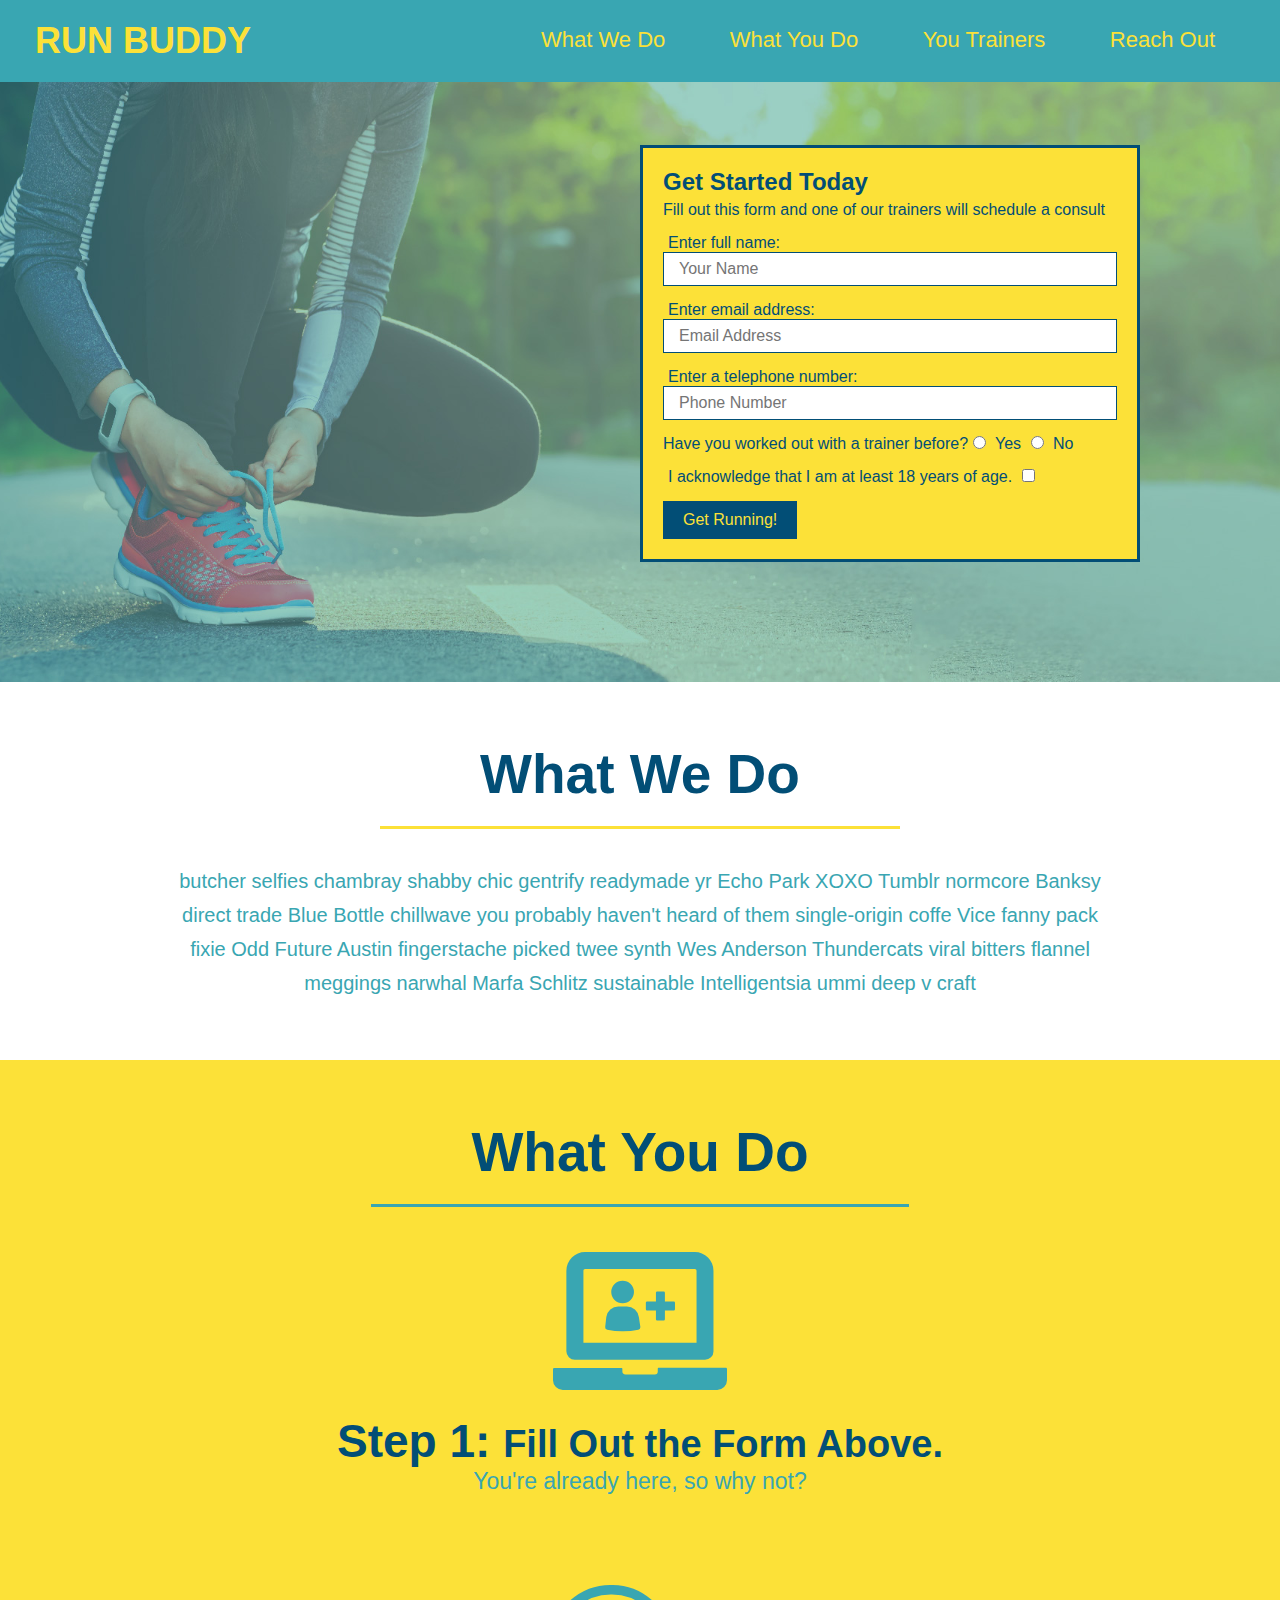
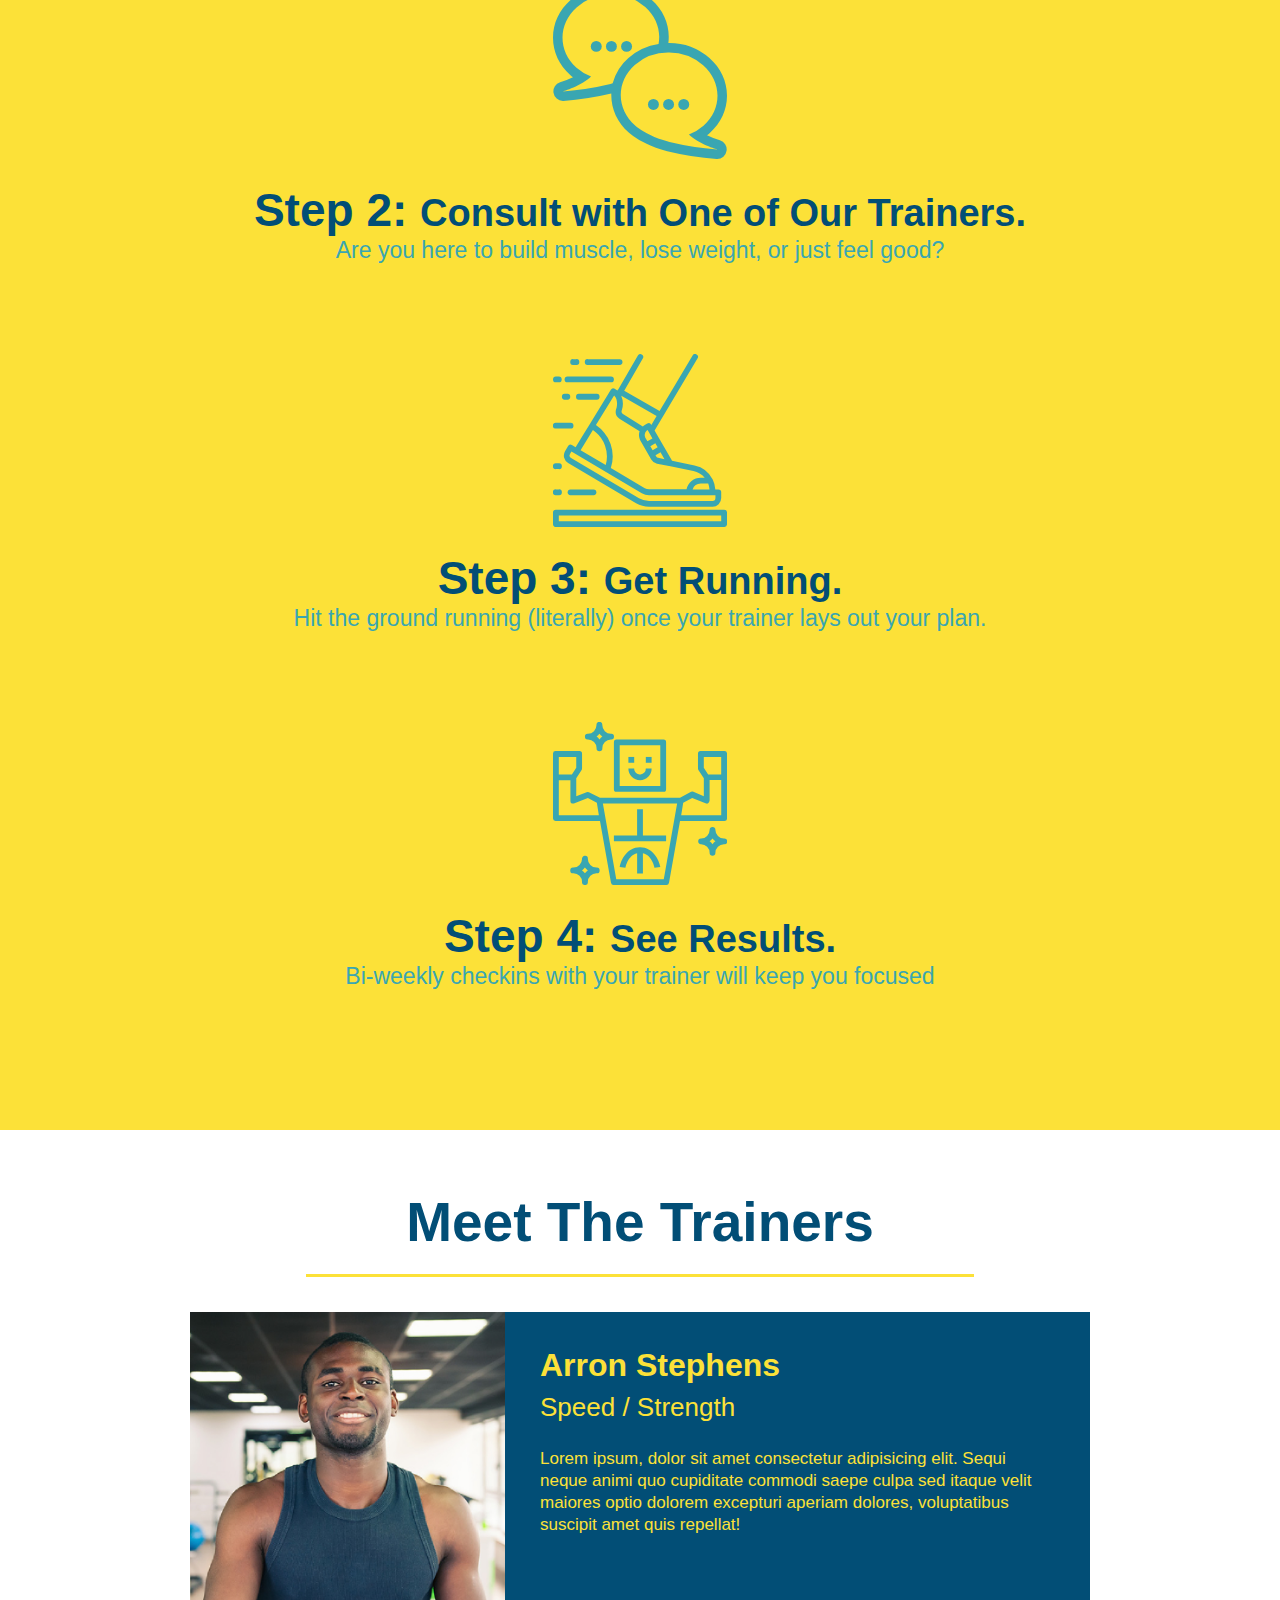
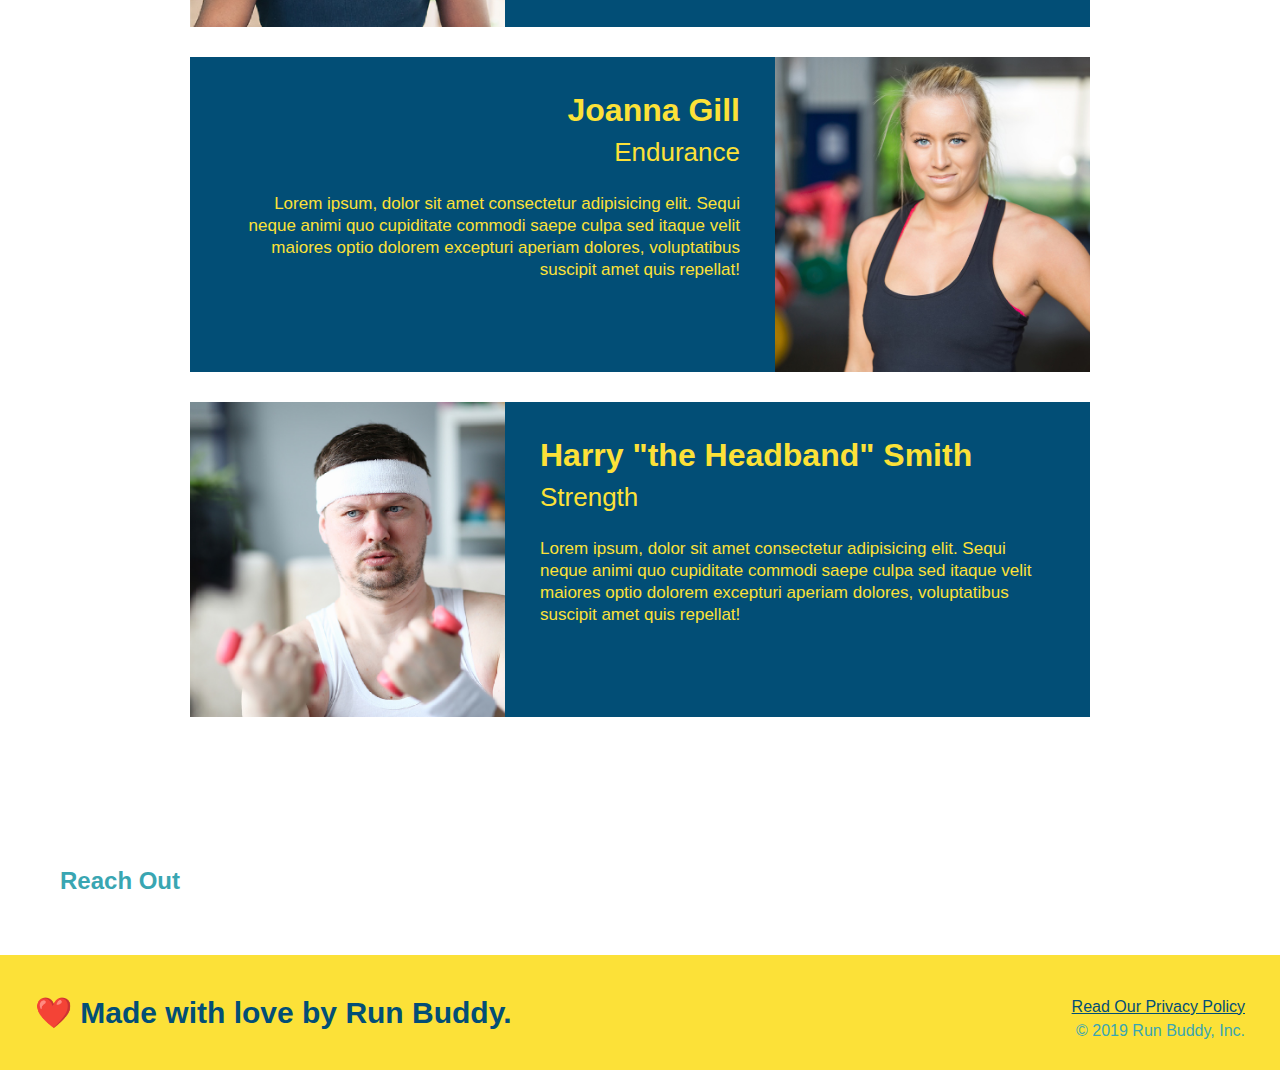
==== index.html @ 7683eef2 "meet the trainers section" ====
<!DOCTYPE html>

<html lang="eng">

<!-- navigation -->

<header>

    <meta charset="UTF-8">

    <link rel="stylesheet" href="./assets/css/style.css" />
    
    <h1 style="color: blue;">
        
        <a href="/">RUN BUDDY</a>
    
    </h1>

    <nav>

        <!-- Unordered list element -->

        <ul>

            <li>
            
            <!-- Anchor element -->

             <a href="#what-we-do">What We Do</a>

            </li>

            <li>

                <a href="#what-you-do">What You Do</a>
            
            </li>

            <li>

            <a href="#your-trainers">You Trainers</a>

            </li>

            <li>

            <a href="#reach-out">Reach Out</a>

            </li>

        </ul>


    </nav>

</header>


<!-- hero section -->

<section class="hero">

    <div class="hero-form">

            <h3>Get Started Today</h3>

            <p>Fill out this form and one of our trainers will schedule a consult</p>

        <form>

            <label for="name">Enter full name:</label>

            <input type="text" placeholder="Your Name" name="name" id="name" class="form-input">

            <label for="email">Enter email address:</label>

            <input type="text" placeholder="Email Address" name="email" id="email" class="form-input">

            <label for="phone">Enter a telephone number:</label>

            <input type="text" placeholder="Phone Number" name="phone" id="phone"  class="form-input">

            <p>
                
                Have you worked out with a trainer before?

                <input type="radio" name="trainer-confirm" id="trainer-yes" />

                <label for="trainer-yes">Yes</label>

                <input type="radio" name="trainer-confirm" id="trainer-no" />

                <label for="trainer-no">No</label>

            </p>

            <p>

                <label for="checkbox" >

                    I acknowledge that I am at least 18 years of age.

                </label>

                <input type="checkbox" name="age-confirm" id="checkbox" >
            </p>

            <button type="submit">

                Get Running!

            </button>

        </form>
    
    </div>

</section>

<!-- end hero -->

<!-- "what we do" section -->

<section id="what-we-do" class="intro">

    <h2 class="section-title primary-border">What We Do</h2>

    <p>

        butcher selfies chambray shabby chic gentrify readymade yr Echo Park XOXO Tumblr normcore Banksy direct trade Blue Bottle chillwave you probably haven't heard of them single-origin coffe Vice fanny pack fixie Odd Future Austin fingerstache picked twee synth Wes Anderson Thundercats viral bitters flannel meggings narwhal Marfa Schlitz sustainable Intelligentsia ummi deep v craft

    </p>

</section>


<!-- "what you do" section -->

<section id="what-you-do" class="steps">

    <h2 class="section-title secondary-border">What You Do</h2>


    <div>

        <!-- insert this img element -->

        <img src="./assets/images/step-1.svg" alt="">

        <h3>Step 1: <span>Fill Out the Form Above.</span></h3>
        
        <p>You're already here, so why not?</p>

    </div>


    <div>

        <img src="./assets/images/step-2.svg" alt="">

        <h3>Step 2: <span>Consult with One of Our Trainers.</span></h3>

        <p>Are you here to build muscle, lose weight, or just feel good?</p>

    </div>


    <div>

        <img src="./assets/images/step-3.svg" alt="">

        <h3>Step 3: <span>Get Running.</span></h3>

        <p>Hit the ground running (literally) once your trainer lays out your plan.</p>

    </div>


    <div>

        <img src="./assets/images/step-4.svg" alt="">

        <h3>Step 4: <span>See Results.</span></h3>

        <p>Bi-weekly checkins with your trainer will keep you focused</p>
    
    </div>

</section>

<!-- "meet the trainers" section -->

<section id="your-trainers" class="trainers">

    <h2 class="section-title primary-border">
        
        Meet The Trainers
    
    </h2>

    <article class="trainer">

        <img src="./assets/images/trainer-1.jpg" alt="Arron Stephens in his workout clothes, ready to pump iron" />

        <div class="trainer-bio text-left">

            <h3>Arron Stephens</h3>

            <h4>Speed / Strength</h4>

            <p>

                Lorem ipsum, dolor sit amet consectetur adipisicing elit. Sequi neque animi quo cupiditate commodi saepe culpa sed
                itaque velit maiores optio dolorem excepturi aperiam dolores, voluptatibus suscipit amet quis repellat! 

            </p>

        </div>

    </article>

    <!-- second trainer bio -->

    <article class="trainer">

        <div class="trainer-bio text-right">

            <h3>Joanna Gill</h3>

            <h4>Endurance</h4>

            <p>

                Lorem ipsum, dolor sit amet consectetur adipisicing elit. Sequi neque animi quo cupiditate commodi saepe culpa sed
                itaque velit maiores optio dolorem excepturi aperiam dolores, voluptatibus suscipit amet quis repellat!

            </p>

        </div>

        <img src=".//assets/images/trainer-2.jpg" alt="Joanna Gill cooling off after a workout" />

    </article>

    <!-- third trainer bio -->

    <article class="trainer">

        <img src=".//assets/images/trainer-3.jpg" alt="Harry Smith wearing a headband and lifting comically small pink weights" />

        <div class="trainer-bio text-left">

            <h3>Harry "the Headband" Smith</h3>

            <h4>Strength</h4>

            <p>
                Lorem ipsum, dolor sit amet consectetur adipisicing elit. Sequi neque animi quo cupiditate commodi saepe culpa sed
                itaque velit maiores optio dolorem excepturi aperiam dolores, voluptatibus suscipit amet quis repellat!
            
            </p>

        </div>

    </article>

</section>


<!-- "reach out" -->

<section>

    <h2>Reach Out</h2>

</section>


<!-- footer -->

<footer>

        <h2>❤️ Made with love by Run Buddy.</h2>

    <div>

        <a href="#">Read Our Privacy Policy</a><br />

        &copy; 2019 Run Buddy, Inc.

    </div>

</footer>
---- assets/css/style.css ----
* {
    margin: 0;

    padding: 0;

    box-sizing: border-box;

}

/* apply styles to <header> */

header {

    padding: 20px 35px;

    background-color: #39a6b2;

}

header h1 {

    font-weight: bold;

    font-size: 36px;

    color: #fce138;

    margin: 0;

    display: inline;

}

header a {

    text-decoration: none;

    color: #fce138;

}

header nav {

    float: right;

    margin: 7px 0;
}

header nav ul li {

    display:inline;

}

header nav ul li a {

    margin: 0 30px;

    font-weight: lighter;

    font-size: 22px;

}

body {

    /* more on this crazy alphanumerical value in a minute! */

    color: #39a6b2;

    font-family: Helvetica, Arial, sans-serif;
    
}

.section-title {

    font-size: 55px;

    color: #024e76;

    margin-bottom: 35px;

    padding: 0 100px 20px 100px;

    display: inline-block;

    border-bottom: 3px solid;

}

.primary-border {

    border-color: #fce138;

}

.secondary-border {

    border-color: #39a6b2;

}

section {

    padding: 60px;

}

/* Hero Style Start */

.hero {

        background-image: url("../images/hero-bg.jpg");
        
        height: 600px;

        background-size: cover;

        background-position: center;

        position: relative;

}

    /* Hero Style End */

.hero-form {

   border: 3px solid #024e76;

   background-color: #fce138;

   padding: 20px;

   width: 500px;

   color: #024e76;

   position: absolute;

   bottom: 120px;

   right: 140px;

}

.hero-form h3 {

    font-size: 24px;

    margin: 0;

}

.hero-form p {

    margin: 5px 0 15px 0;

}

.hero-form label {

    margin: 0 5px;

}

.hero-form button {

    color: #fce138;

    background-color: #024e76;

    border: none;

    padding: 10px 20px;

    font-size: 16px;

}

/* HERO STYLES END */

.form-input {

    border: 1px solid #024e76;

    display: block;

    padding: 7px 15px;

    font-size: 16px;

    color: #024e76;

    width: 100%;

    margin-bottom: 15px;

}

.intro {

    text-align: center;

}

.intro p {

    margin: 0 auto;

    line-height: 1.7;

    color: #39a6b2;

    width: 80%;

    font-size: 20px;
}

.steps {

    text-align: center;

    background: #fce138;

}

.steps div {

    margin-bottom: 80px;

}

.steps img {

    width: 15%;

    margin: 10px 0;

}

.steps h3 {

    color: #024e76;

    font-size: 46px;

    margin-top: 10px;

}

.steps p {

    color: #39a6b2;

    font-size: 23px;

}

.steps span {

    font-size: 38px;

}

.trainers {

    text-align: center;

}

.trainer {

    width: 900px;

    margin: 0 auto 30px auto;

    background: #024e76;

    color: #fce138;

    overflow: auto;

}

.trainer img {

    width: 35%;

    float: left;

}

.trainer-bio {

    padding: 35px;

    float: left;

    width: 65%;

}

.text-left {

    text-align: left;

}

.text-right {

    text-align: right;

}

.trainer-bio h3 {

    font-size: 32px;

    margin-bottom: 8px;

}

.trainer-bio h4 {

    font-weight: lighter;

    font-size: 26px;

    margin-bottom: 25px;

}

.trainer-bio p {

    font-size: 17px;

    line-height: 1.3;
    
}

footer {

    background: #fce138;

    width: 100%;

    padding: 40px 35px;

}

footer h2 {

    display: inline;

    color: #024e76;

    font-size: 30px;

    margin: 0;

}

footer div {

    float: right;

    line-height: 1.5;

    text-align: right;

}

footer a {

    color: #024e76;

}
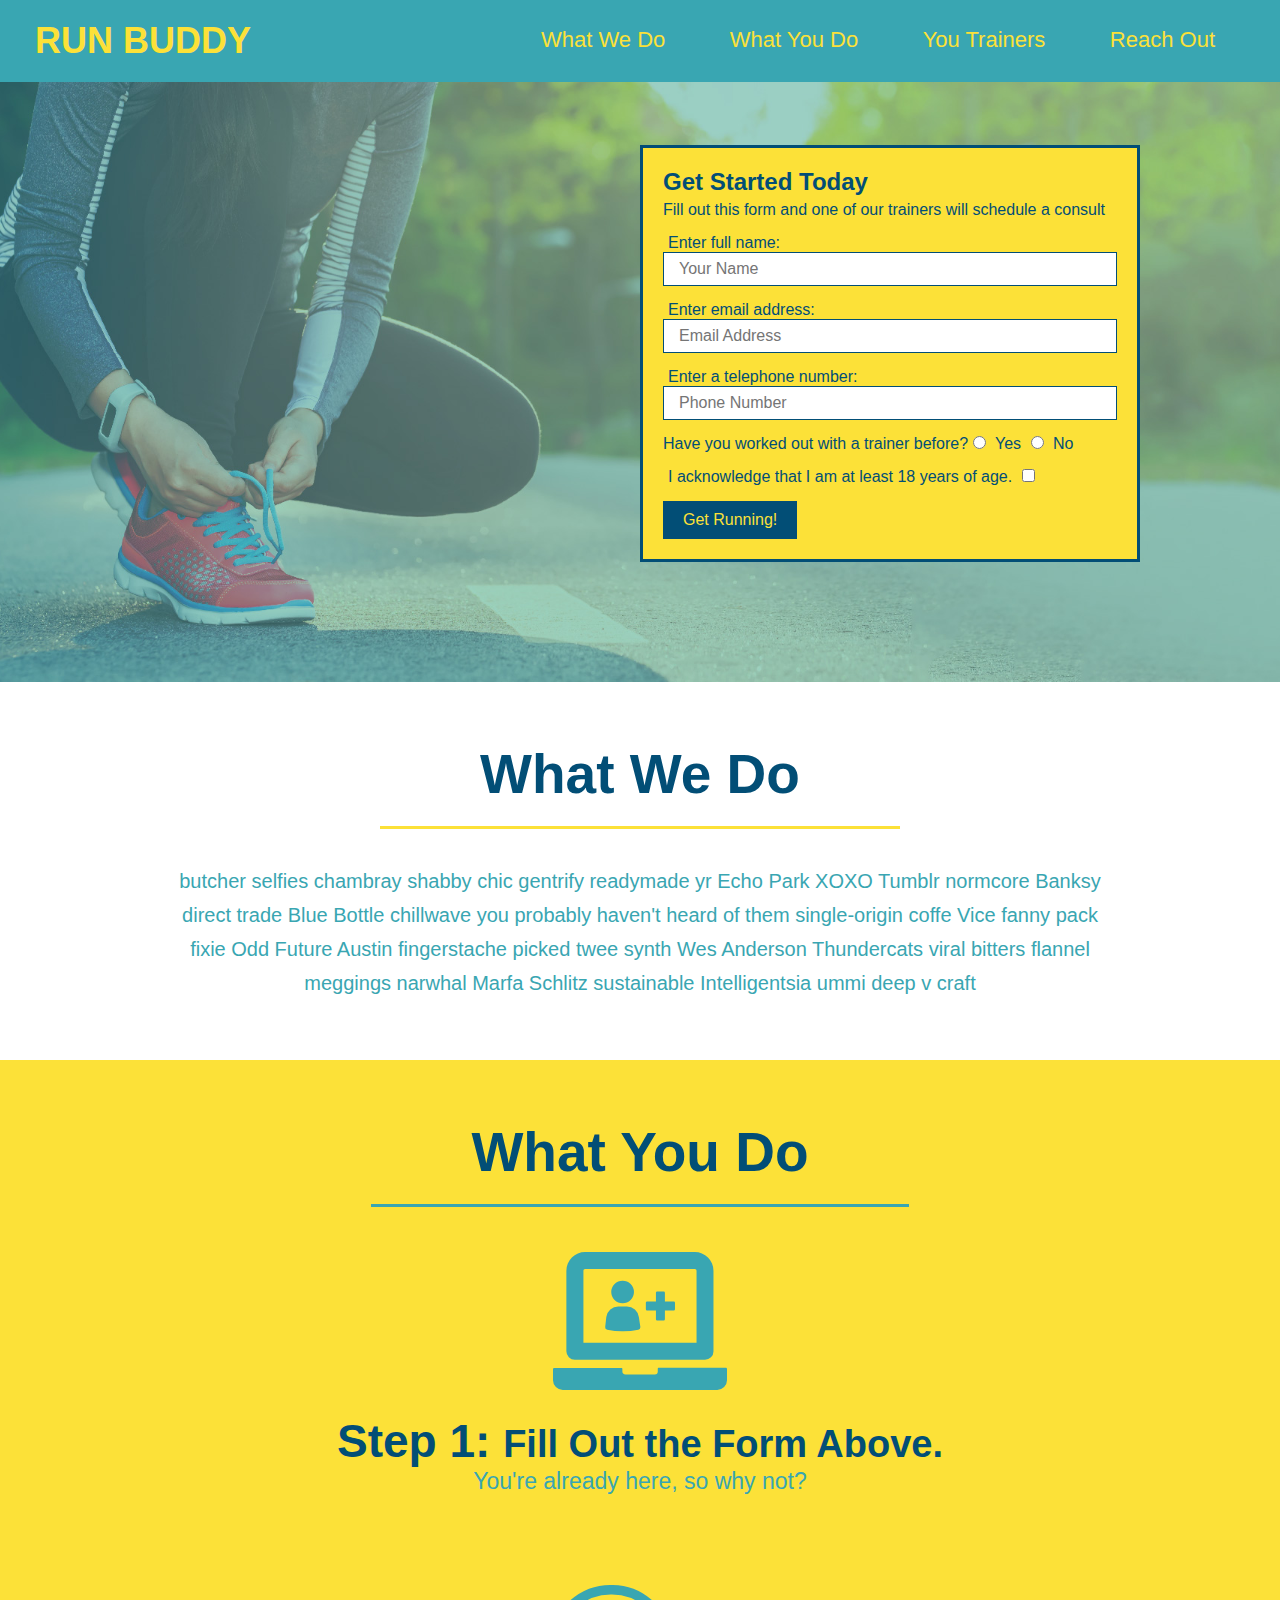
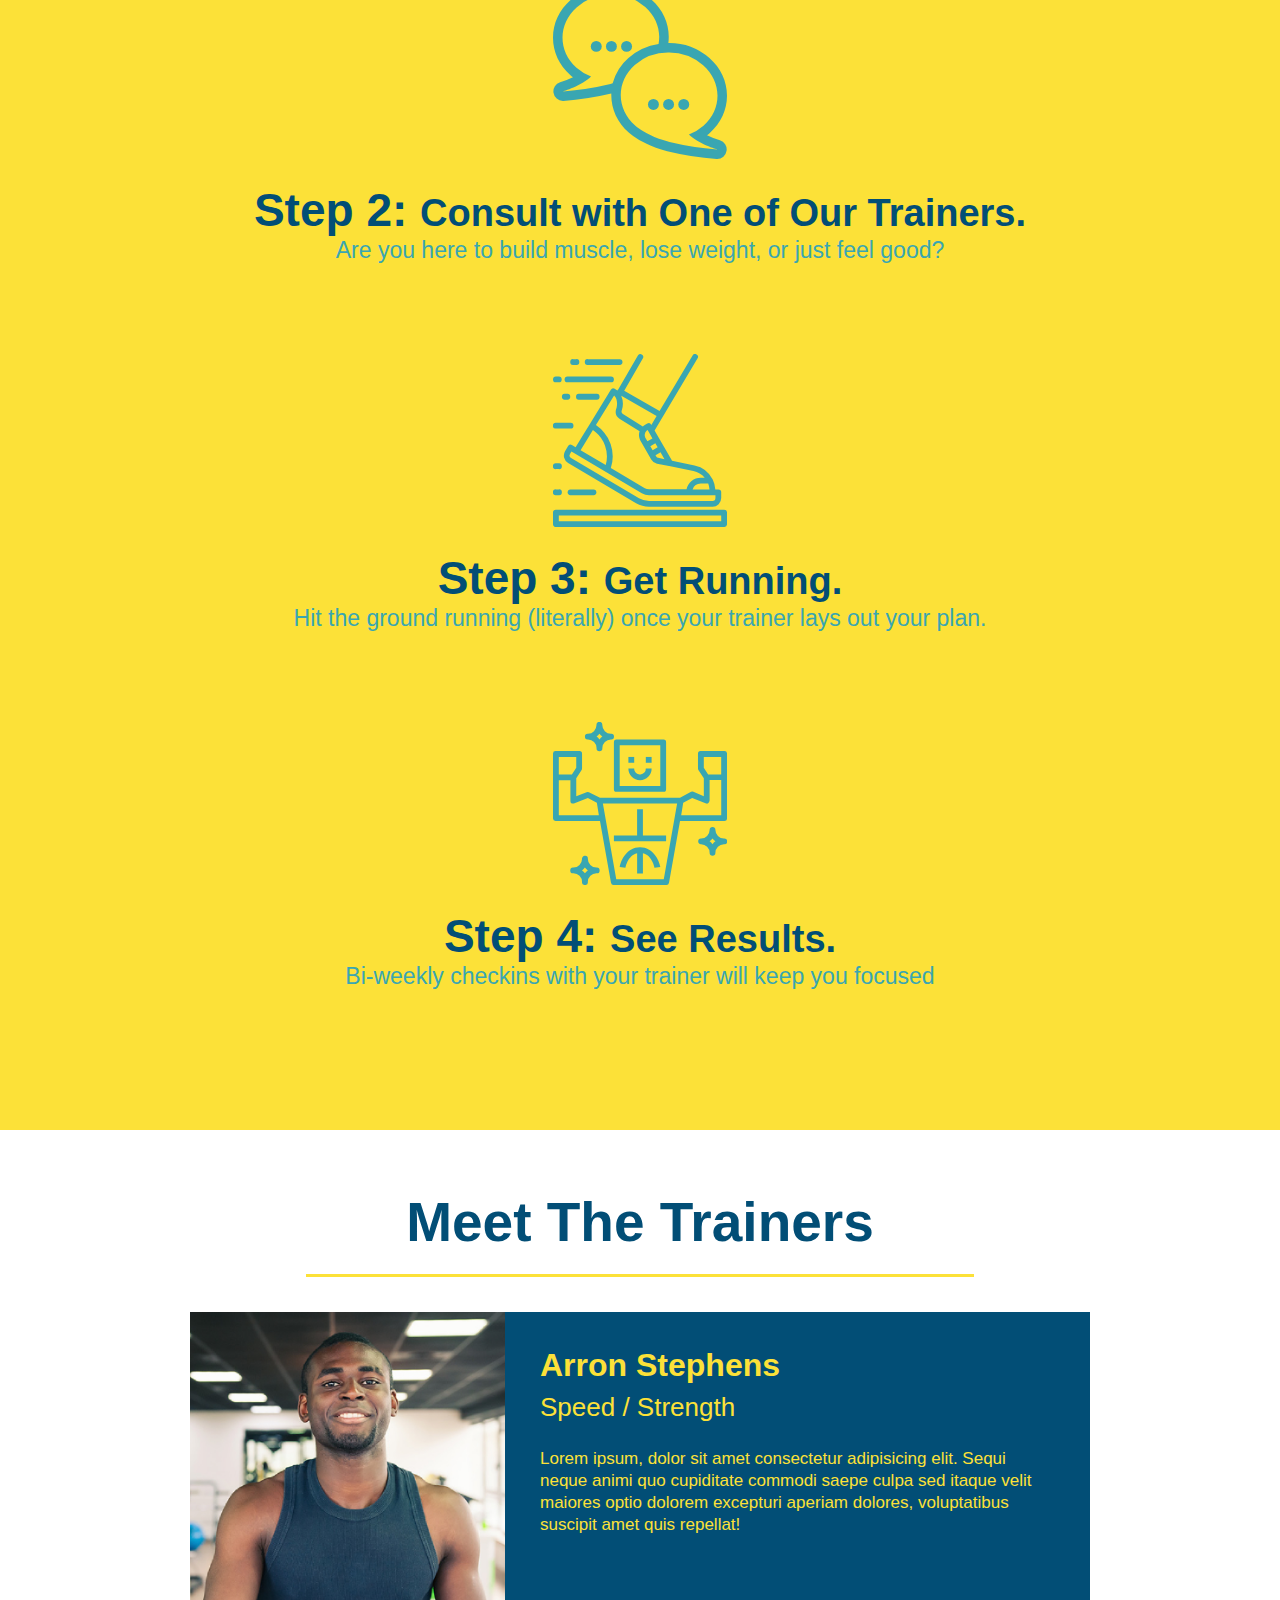
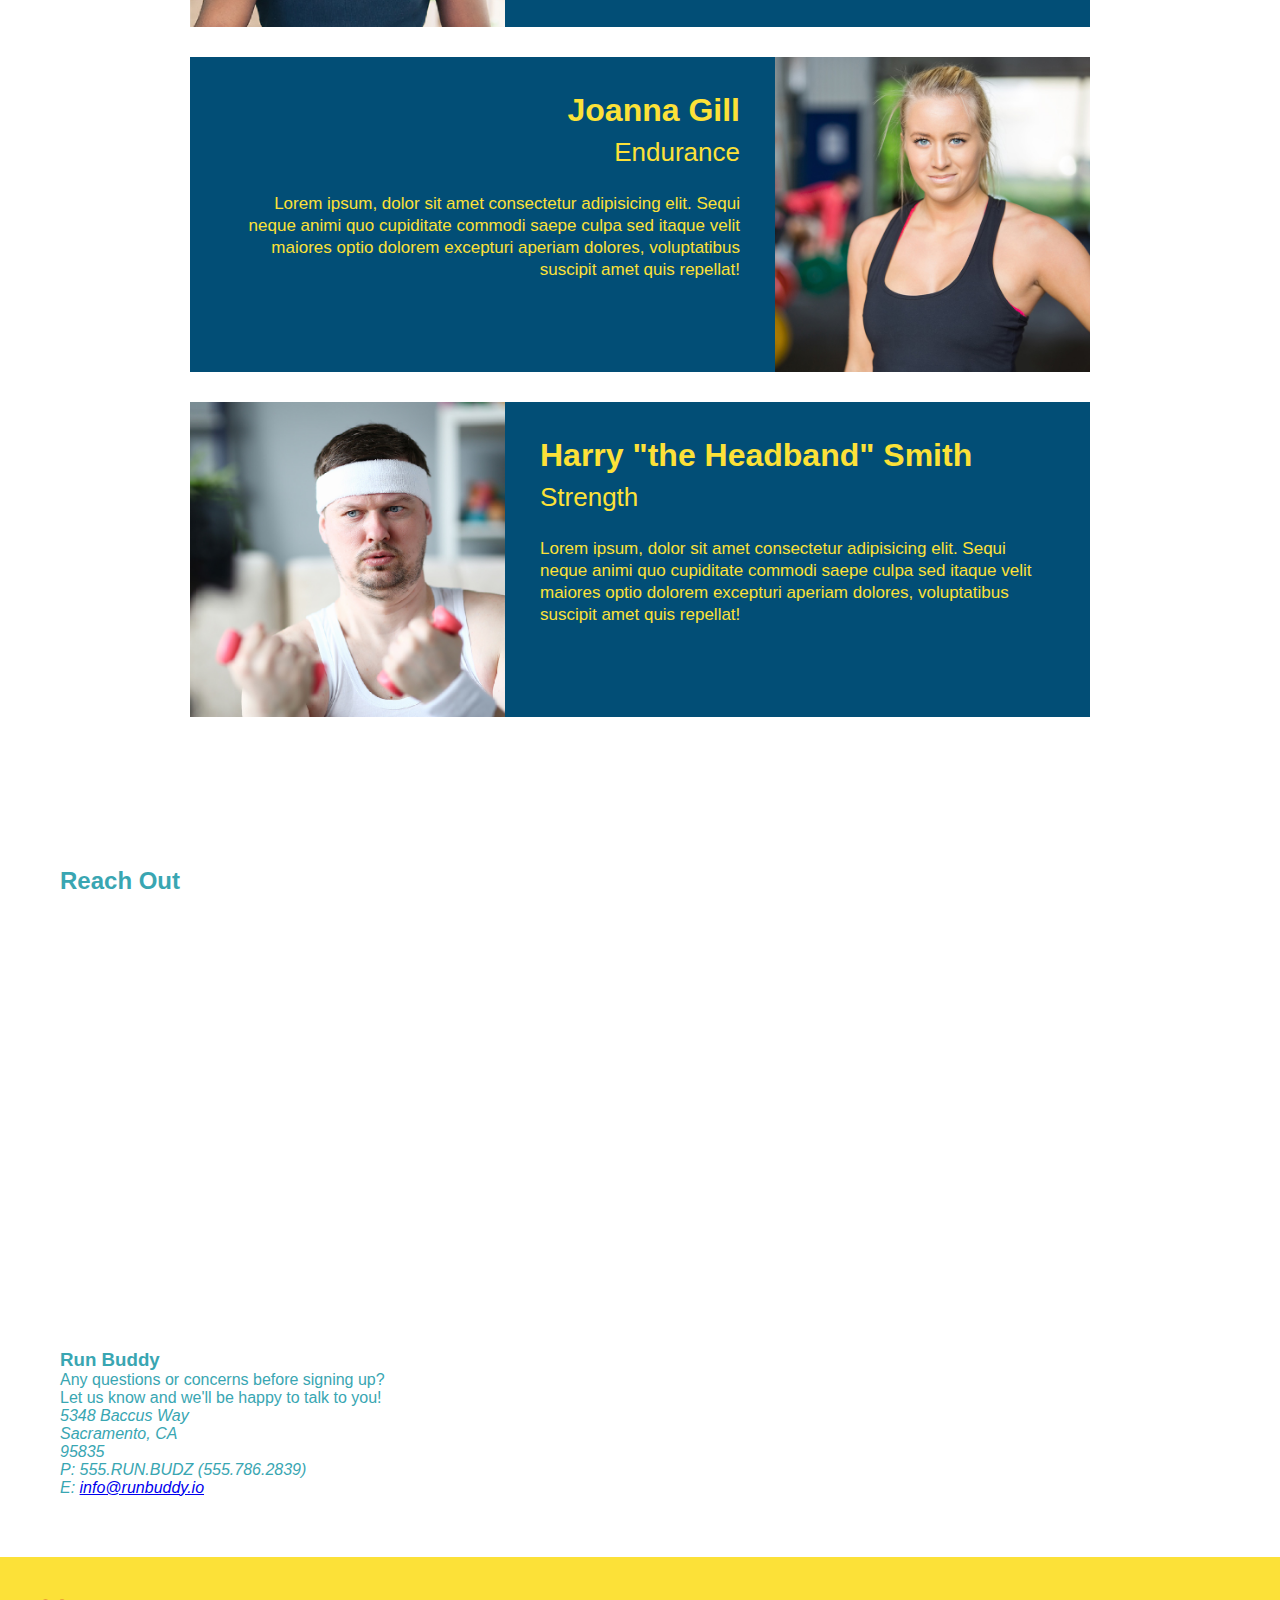
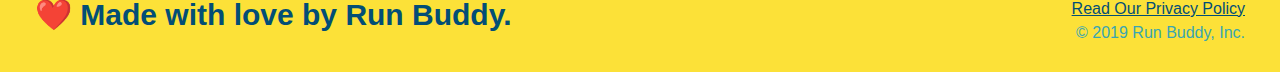
==== commit f2741037: "add iframe" ====
--- a/index.html
+++ b/index.html
@@ -273,6 +273,56 @@
 
     <h2>Reach Out</h2>
 
+    <div class="contact-info">
+
+        <iframe src="https://www.google.com/maps/embed?pb=!1m18!1m12!1m3!1d3114.9508599232813!2d-121.51788928405493!3d38.672997379605874!2m3!1f0!2f0!3f0!3m2!1i1024!2i768!4f13.1!3m3!1m2!1s0x809b29eaca68fb77%3A0xa12965d733ae2972!2s5348%20Baccus%20Way%2C%20Sacramento%2C%20CA%2095835!5e0!3m2!1sen!2sus!4v1656986894800!5m2!1sen!2sus"
+        
+            width="600"
+        
+            height="450"
+        
+            style="border:0;"
+        
+            allowfullscreen=""
+        
+            loading="lazy"
+        
+            referrerpolicy="no-referrer-when-downgrade">
+    
+        </iframe>
+
+        <div>
+
+            <h3>Run Buddy</h3>
+
+            <p>
+
+                Any questions or concerns before signing up?
+
+                <br />
+
+                Let us know and we'll be happy to talk to you!
+
+            </p>
+
+            <address>
+
+                5348 Baccus Way <br />
+                
+                Sacramento, CA <br />
+
+                95835 <br />
+
+                P: 555.RUN.BUDZ (555.786.2839) <br/>
+
+                E: <a href="mailto:info@runbuddy.io">info@runbuddy.io</a>
+                
+            </address>
+
+        </div>
+
+    </div>
+
 </section>
 
 
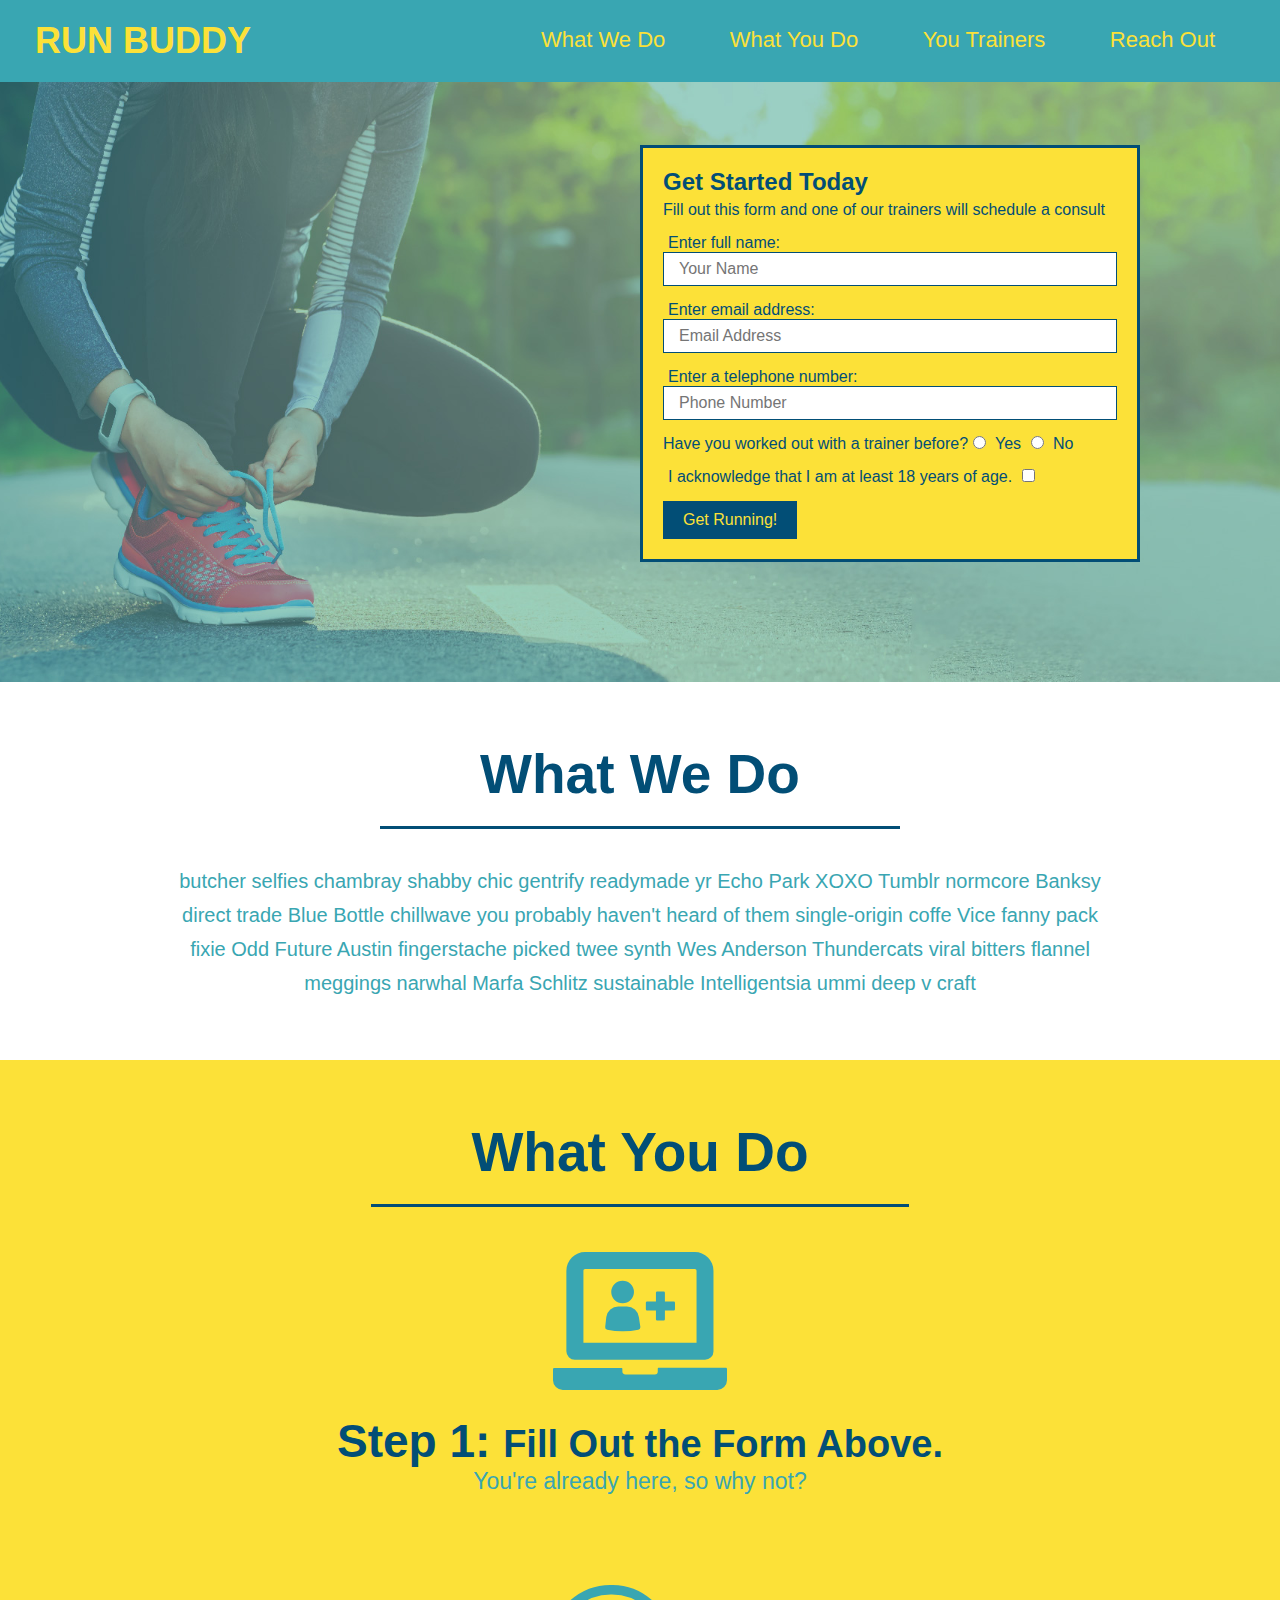
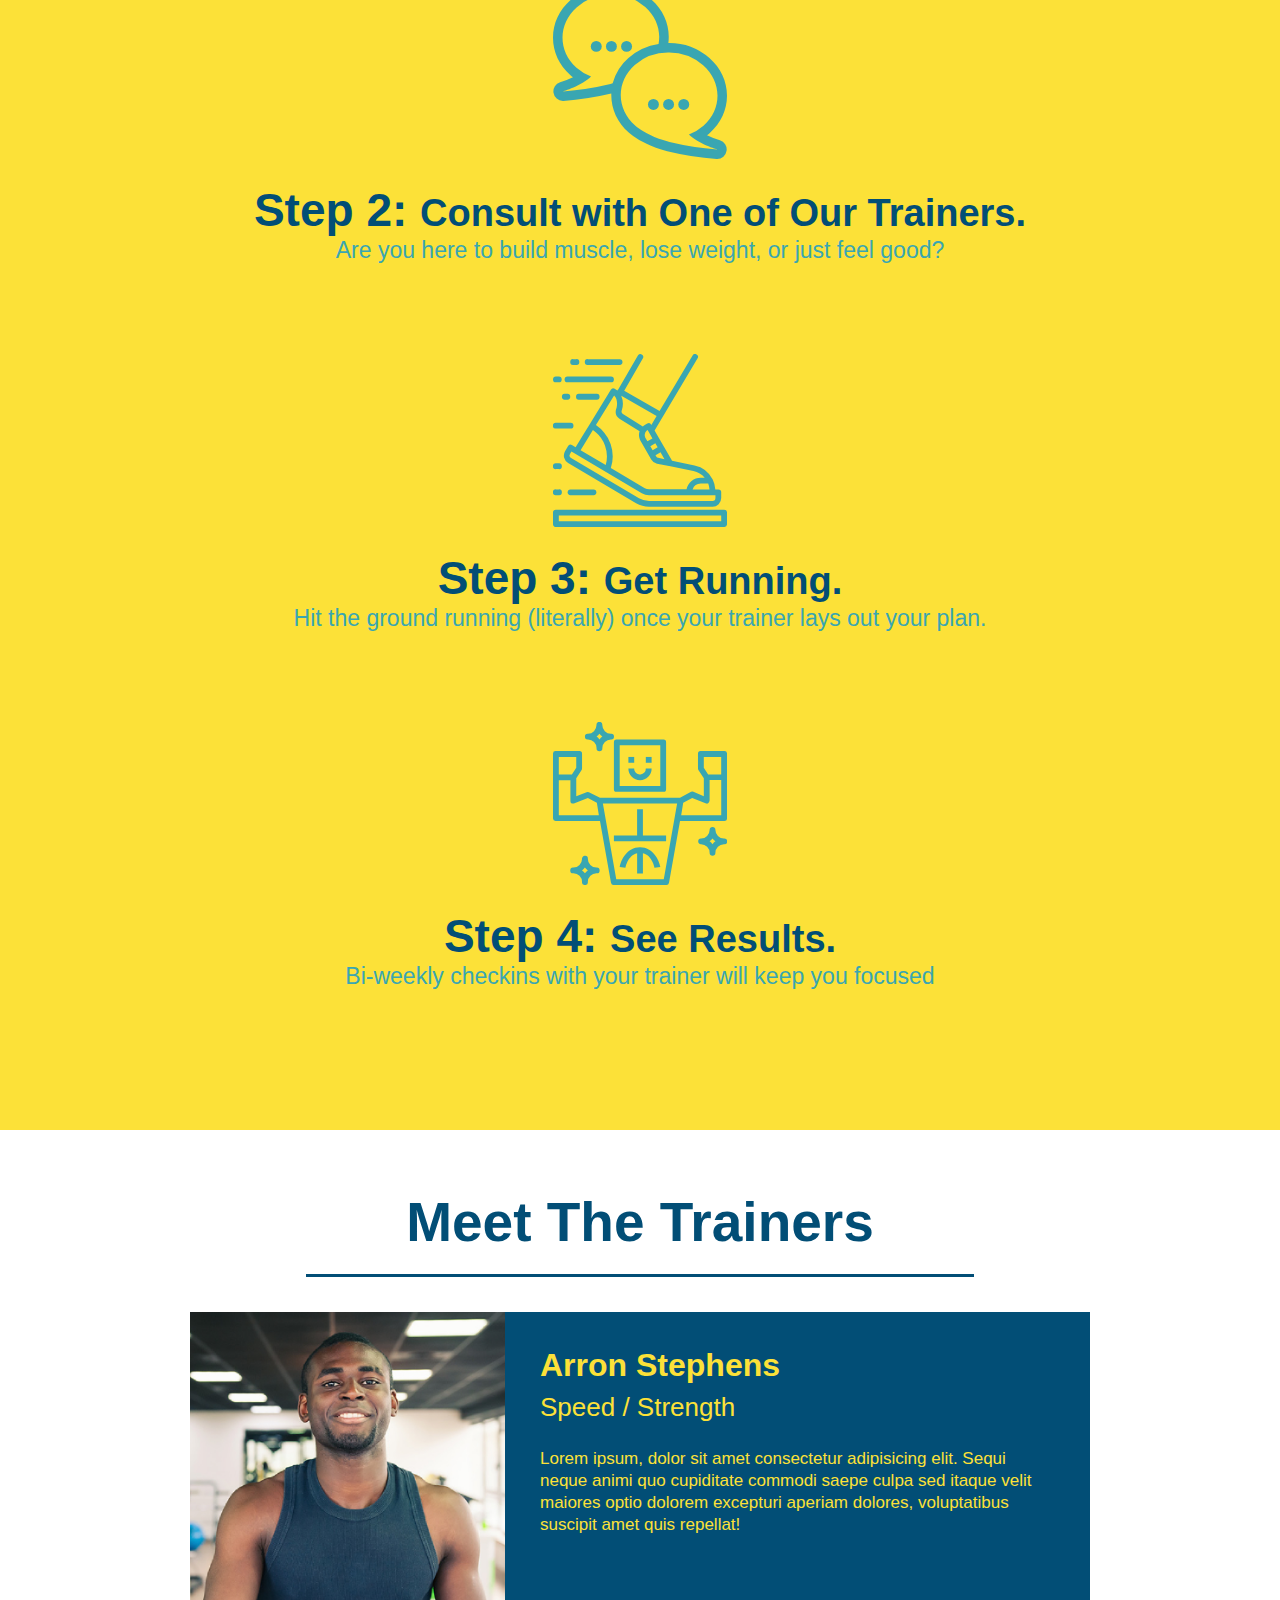
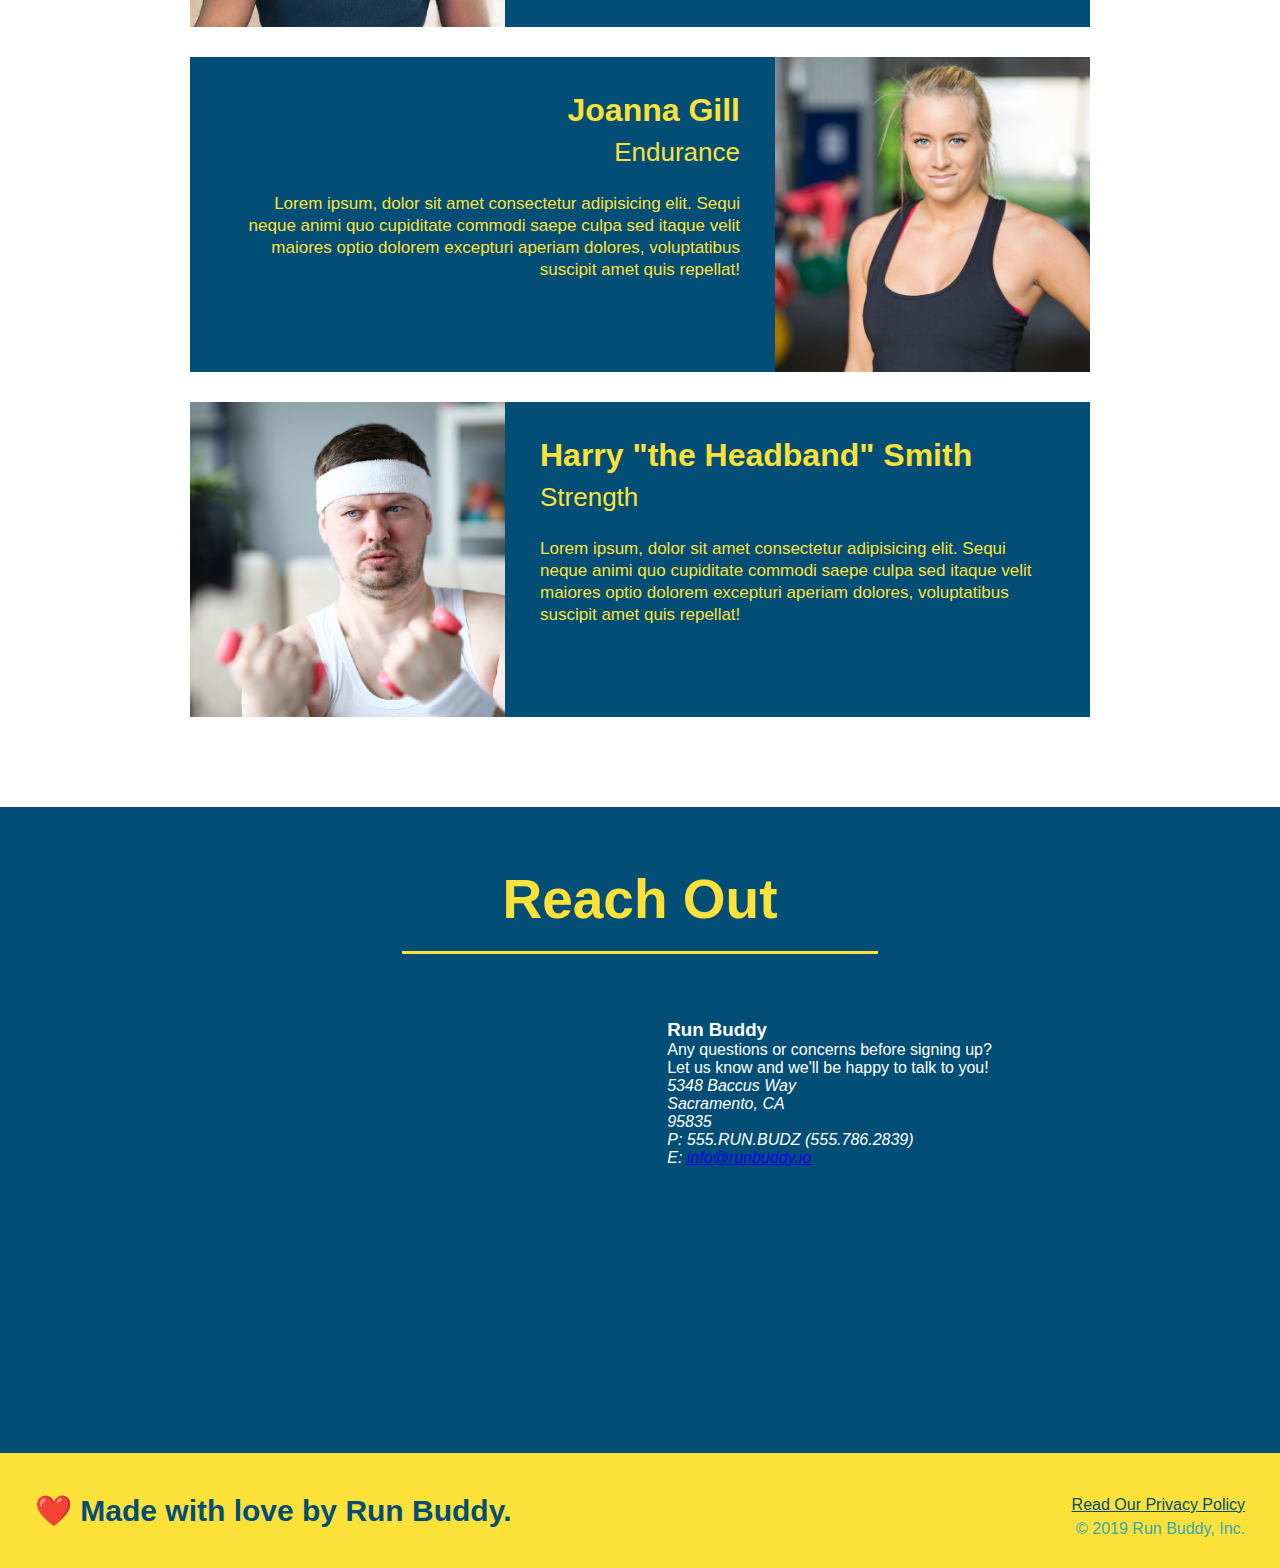
==== commit 1d56147b: "style contact info" ====
--- a/index.html
+++ b/index.html
@@ -267,11 +267,11 @@
 </section>
 
 
-<!-- "reach out" -->
-
-<section>
-
-    <h2>Reach Out</h2>
+<!-- "reach out" section-->
+
+<section id="reach-out" class="contact">
+
+    <h2 class="section-title secondary-border">Reach Out</h2>
 
     <div class="contact-info">
 
@@ -316,7 +316,7 @@
                 P: 555.RUN.BUDZ (555.786.2839) <br/>
 
                 E: <a href="mailto:info@runbuddy.io">info@runbuddy.io</a>
-                
+
             </address>
 
         </div>
--- a/assets/css/style.css
+++ b/assets/css/style.css
@@ -104,6 +104,22 @@
 
     padding: 60px;
 
+}
+
+
+.section-title {
+
+    font-size: 55px;
+
+    display: inline-block;
+
+    padding: 0 100px 20px 100px;
+
+    border-bottom: 3px solid;
+
+    margin-bottom: 35px;
+
+    color: #024e76;
 }
 
 /* Hero Style Start */
@@ -336,6 +352,46 @@
     font-size: 17px;
 
     line-height: 1.3;
+
+}
+
+/* REACH OUT STYLES START */
+
+.contact {
+
+    text-align: center;
+
+    background: #024e76;
+
+}
+
+.contact h2 {
+
+    color: #fce138;
+
+}
+
+.contact-info iframe {
+
+    width: 400px;
+
+    height: 400px;
+
+}
+
+.contact-info div {
+
+    width: 410px;
+
+    display: inline-block;
+
+    vertical-align: top;
+
+    text-align: left;
+
+    margin: 30px 0 0 60px;
+
+    color: white;
     
 }
 
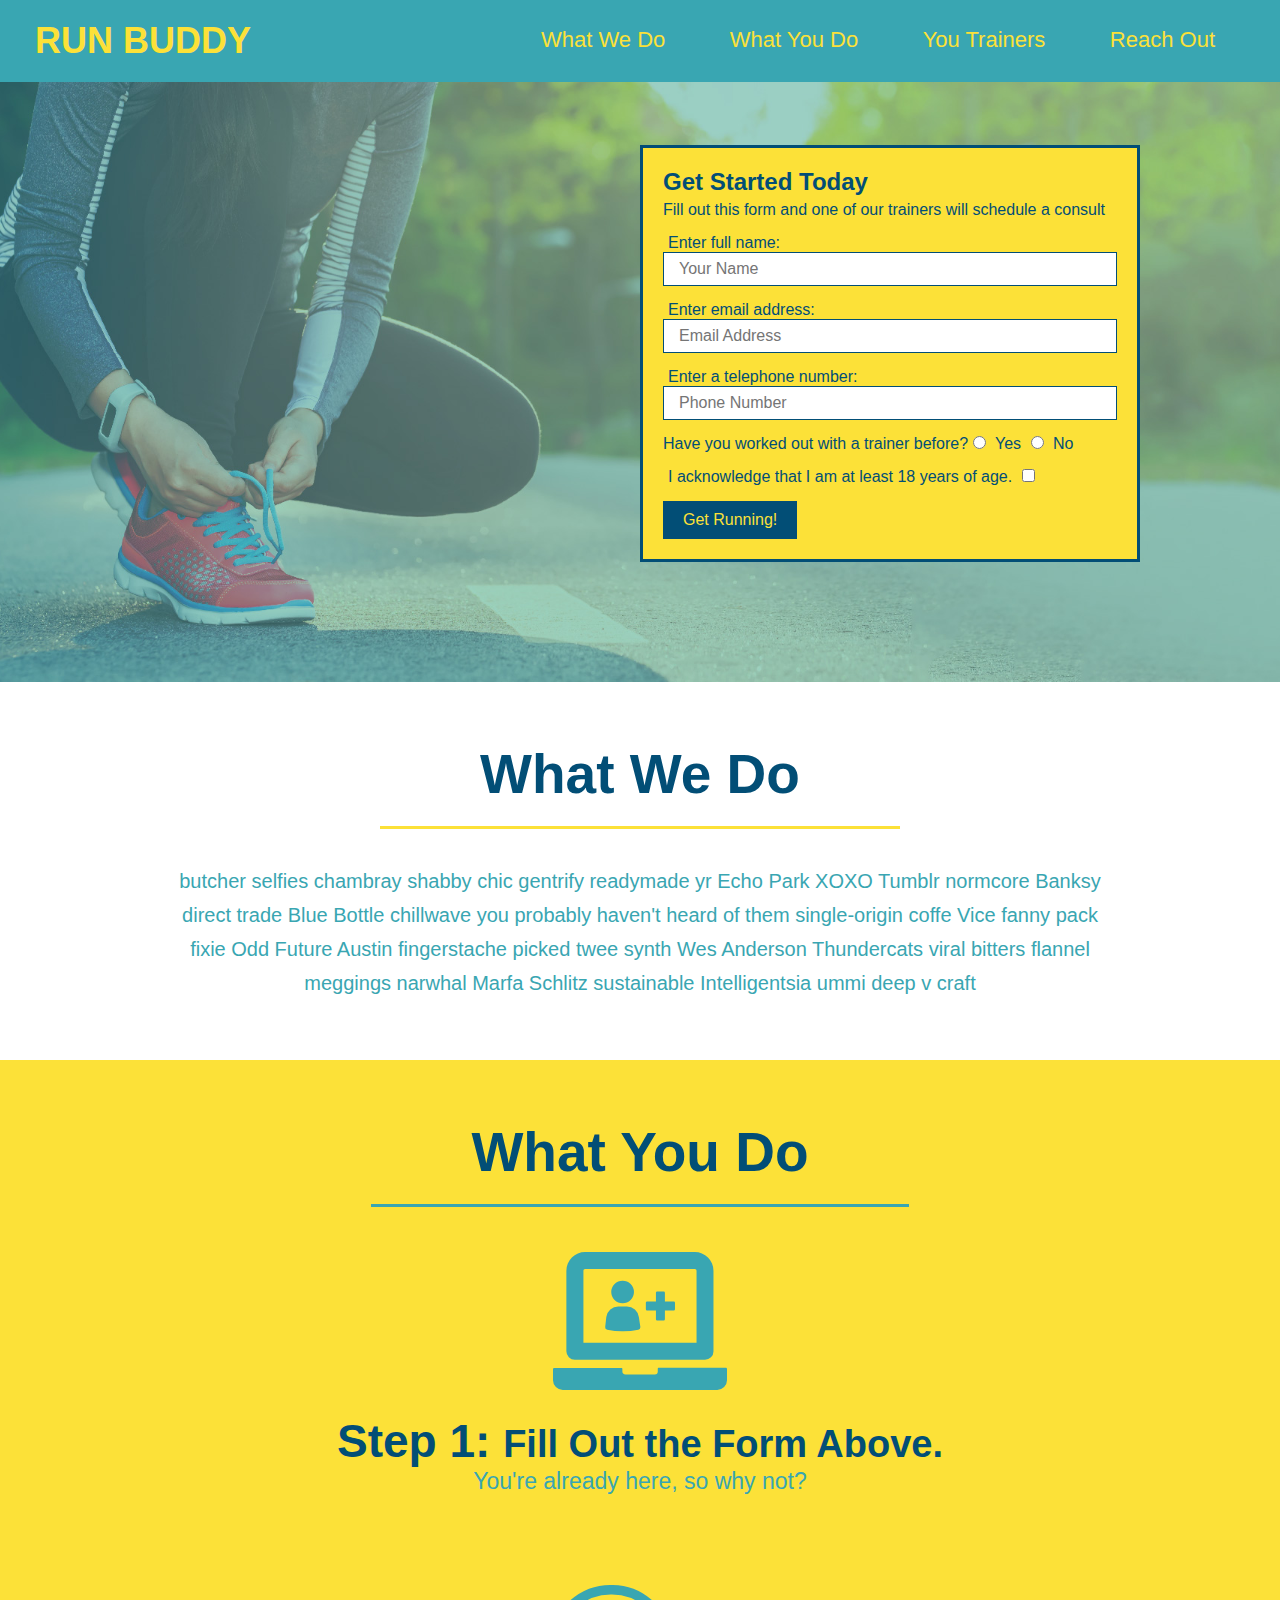
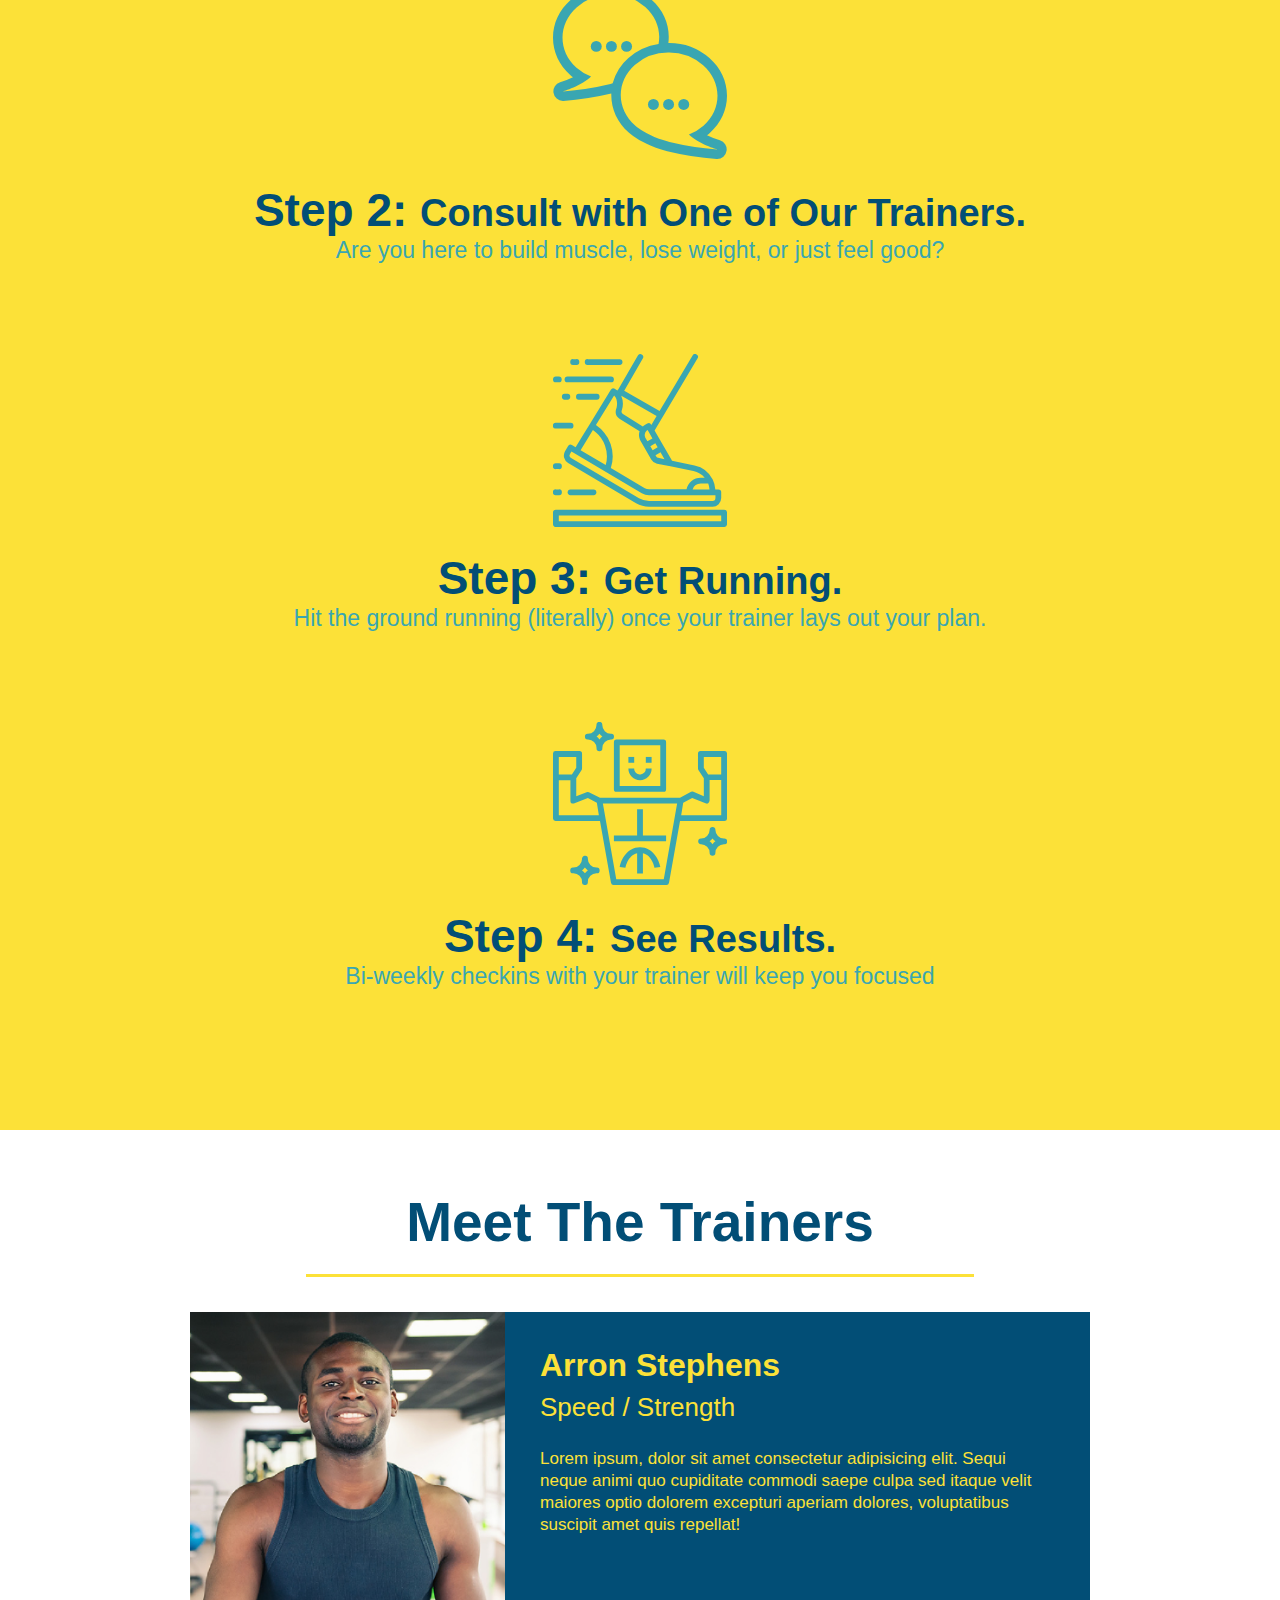
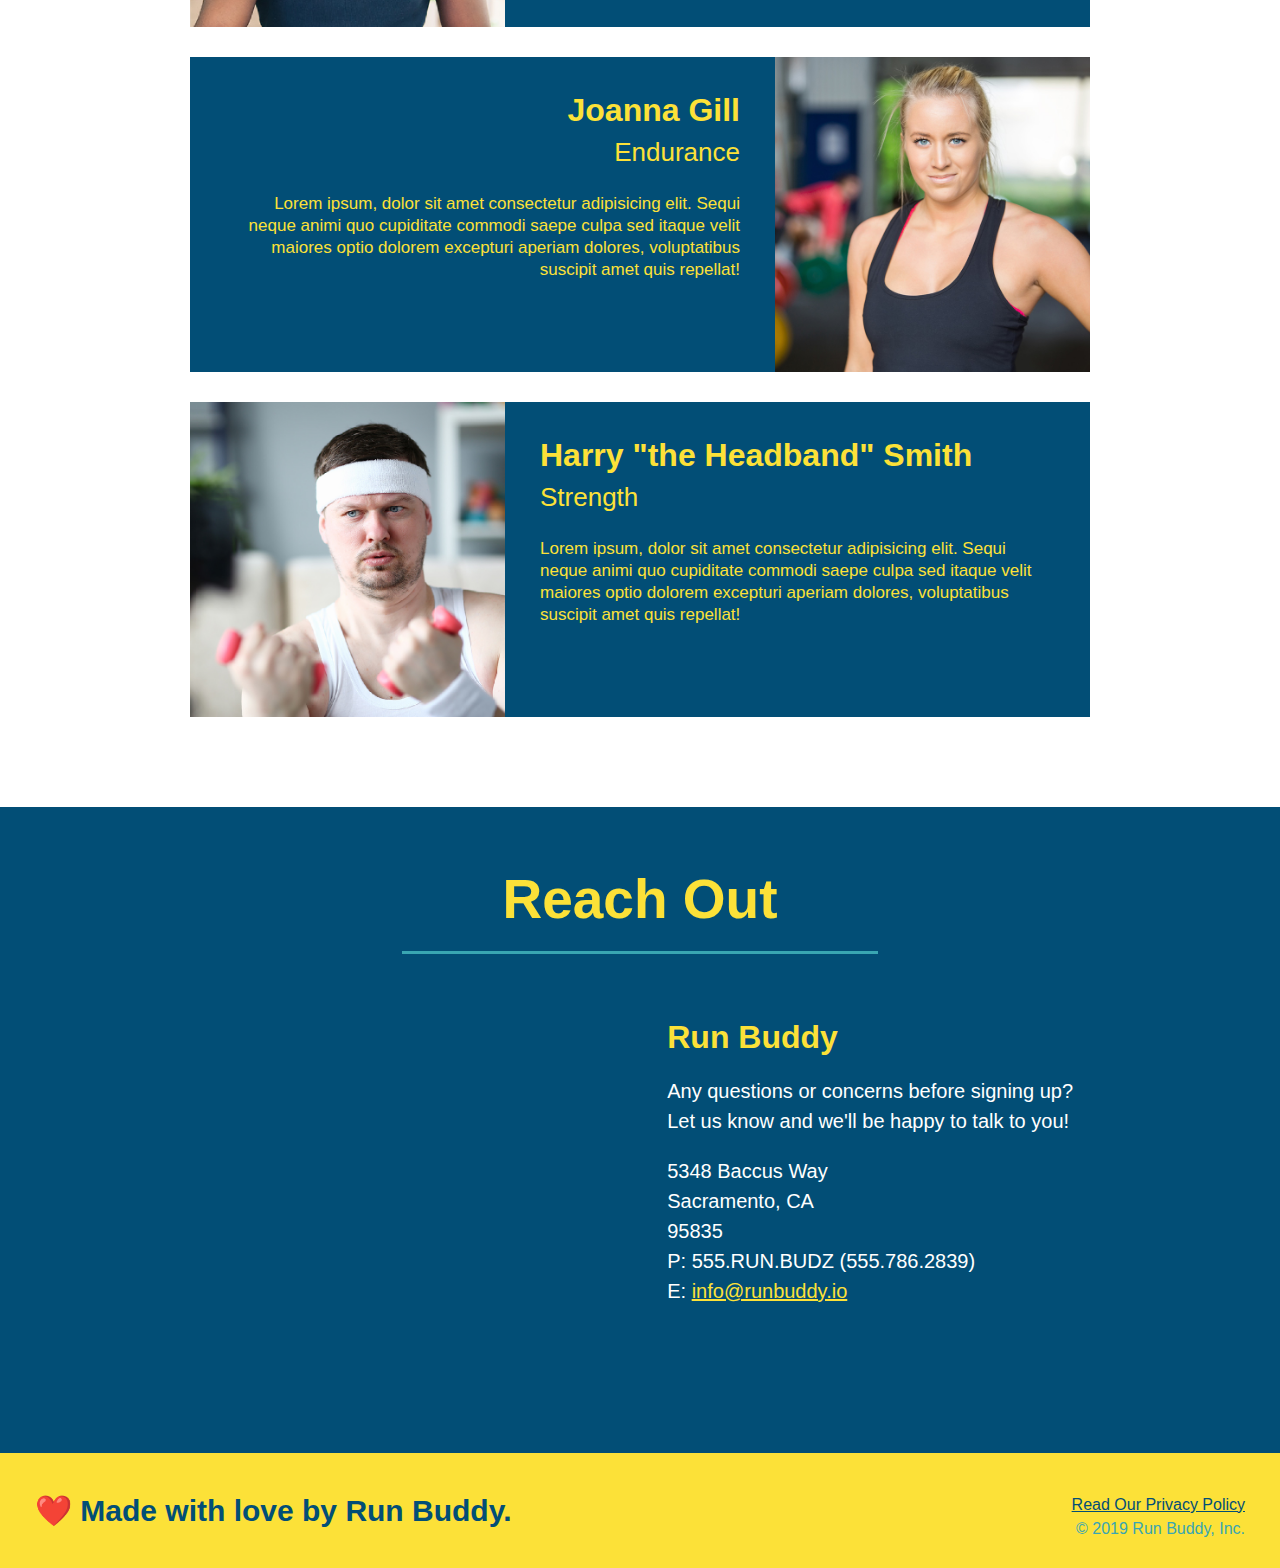
==== commit 17bd9246: "updated files and privacy policy" ====
--- a/index.html
+++ b/index.html
@@ -1,343 +1,189 @@
 <!DOCTYPE html>
+<html lang="en">
+    <head>
+    <meta charset="UTF-8" />
+    <link rel="stylesheet" href="./assets/css/style.css" />
+    <title>Run Buddy</title>
+    </head>
+    <body>
+        <!-- navigation -->
+        <header>
+            <h1>
+                <a href="/">RUN BUDDY</a>    
+            </h1>
+            <nav>
+            <!-- Unordered list element -->
+                <ul>
+                    <li>        
+            <!-- Anchor element -->
+                     <a href="#what-we-do">What We Do</a>
+                    </li>
+                    <li>
+                        <a href="#what-you-do">What You Do</a>
+                    </li>
+                    <li>
+                        <a href="#your-trainers">You Trainers</a>
+                    </li>
+                    <li>
+                        <a href="#reach-out">Reach Out</a>
+                    </li>
+                </ul>
+            </nav>
+        </header>
+        <!-- end navigation -->
+    
+        <!-- hero/jumbotron -->
+        <section class="hero">
+           <div class="hero-form">
+            <h3>Get Started Today</h3>
+            <p>Fill out this form and one of our trainers will schedule a consult</p>
+            <form>
+                <label for="name">Enter full name:</label>
+                <input type="text" placeholder="Your Name" name="name" id="name" class="form-input">
+                <label for="email">Enter email address:</label>
+                <input type="text" placeholder="Email Address" name="email" id="email" class="form-input">
+                <label for="phone">Enter a telephone number:</label>
+                <input type="text" placeholder="Phone Number" name="phone" id="phone"  class="form-input">
+                <p>
+                    Have you worked out with a trainer before?
+                    <input type="radio" name="trainer-confirm" id="trainer-yes" />
+                    <label for="trainer-yes">Yes</label>
+                    <input type="radio" name="trainer-confirm" id="trainer-no" />
+                   <label for="trainer-no">No</label>
+                    </p>
+                    <p>
+                        <label for="checkbox" >
+                            I acknowledge that I am at least 18 years of age.
+                        </label>
+                        <input type="checkbox" name="age-confirm" id="checkbox" >
+                    </p>   
+                    <button type="submit">
+                        Get Running!
+                    </button>
+            </form>
+        </div>
+    </section>
+    <!-- end hero -->
 
-<html lang="eng">
+    <!-- "what we do" start - <section> -->
+    <section id="what-we-do" class="intro">
+        <h2 class="section-title primary-border">What We Do</h2>
+        <p>
+        butcher selfies chambray shabby chic gentrify readymade yr Echo Park XOXO Tumblr normcore Banksy direct trade Blue Bottle chillwave you probably haven't heard of them single-origin coffe Vice fanny pack fixie Odd Future Austin fingerstache picked twee synth Wes Anderson Thundercats viral bitters flannel meggings narwhal Marfa Schlitz sustainable Intelligentsia ummi deep v craft
+        </p>
+    </section>
+    <!-- end "what we do" -->
 
-<!-- navigation -->
+    <!-- "what you do" section -->
+    <section id="what-you-do" class="steps">
+        <h2 class="section-title secondary-border">What You Do</h2>
+        <div>
+        <!-- insert this img element -->
+        <img src="./assets/images/step-1.svg" alt="">
+        <h3>Step 1: <span>Fill Out the Form Above.</span></h3>
+        <p>You're already here, so why not?</p>
+        </div>
+        <div>
+        <img src="./assets/images/step-2.svg" alt="">
+        <h3>Step 2: <span>Consult with One of Our Trainers.</span></h3>
+        <p>Are you here to build muscle, lose weight, or just feel good?</p>
+        </div>
+        <div>
+        <img src="./assets/images/step-3.svg" alt="">
+        <h3>Step 3: <span>Get Running.</span></h3>
+        <p>Hit the ground running (literally) once your trainer lays out your plan.</p>
+        </div>
+        <div>
+        <img src="./assets/images/step-4.svg" alt="">
+        <h3>Step 4: <span>See Results.</span></h3>
+        <p>Bi-weekly checkins with your trainer will keep you focused</p>
+        </div>
+    </section>
+    <!-- end "what you do" -->
 
-<header>
-
-    <meta charset="UTF-8">
-
-    <link rel="stylesheet" href="./assets/css/style.css" />
-    
-    <h1 style="color: blue;">
-        
-        <a href="/">RUN BUDDY</a>
-    
-    </h1>
-
-    <nav>
-
-        <!-- Unordered list element -->
-
-        <ul>
-
-            <li>
-            
-            <!-- Anchor element -->
-
-             <a href="#what-we-do">What We Do</a>
-
-            </li>
-
-            <li>
-
-                <a href="#what-you-do">What You Do</a>
-            
-            </li>
-
-            <li>
-
-            <a href="#your-trainers">You Trainers</a>
-
-            </li>
-
-            <li>
-
-            <a href="#reach-out">Reach Out</a>
-
-            </li>
-
-        </ul>
-
-
-    </nav>
-
-</header>
-
-
-<!-- hero section -->
-
-<section class="hero">
-
-    <div class="hero-form">
-
-            <h3>Get Started Today</h3>
-
-            <p>Fill out this form and one of our trainers will schedule a consult</p>
-
-        <form>
-
-            <label for="name">Enter full name:</label>
-
-            <input type="text" placeholder="Your Name" name="name" id="name" class="form-input">
-
-            <label for="email">Enter email address:</label>
-
-            <input type="text" placeholder="Email Address" name="email" id="email" class="form-input">
-
-            <label for="phone">Enter a telephone number:</label>
-
-            <input type="text" placeholder="Phone Number" name="phone" id="phone"  class="form-input">
-
+    <!-- "meet the trainers" section -->
+    <section id="your-trainers" class="trainers">
+        <h2 class="section-title primary-border">        
+        Meet The Trainers
+        </h2>
+        <article class="trainer">
+        <img src="./assets/images/trainer-1.jpg" alt="Arron Stephens in his workout clothes, ready to pump iron" />
+        <div class="trainer-bio text-left">
+            <h3>Arron Stephens</h3>
+            <h4>Speed / Strength</h4>
             <p>
-                
-                Have you worked out with a trainer before?
-
-                <input type="radio" name="trainer-confirm" id="trainer-yes" />
-
-                <label for="trainer-yes">Yes</label>
-
-                <input type="radio" name="trainer-confirm" id="trainer-no" />
-
-                <label for="trainer-no">No</label>
-
-            </p>
-
-            <p>
-
-                <label for="checkbox" >
-
-                    I acknowledge that I am at least 18 years of age.
-
-                </label>
-
-                <input type="checkbox" name="age-confirm" id="checkbox" >
-            </p>
-
-            <button type="submit">
-
-                Get Running!
-
-            </button>
-
-        </form>
-    
-    </div>
-
-</section>
-
-<!-- end hero -->
-
-<!-- "what we do" section -->
-
-<section id="what-we-do" class="intro">
-
-    <h2 class="section-title primary-border">What We Do</h2>
-
-    <p>
-
-        butcher selfies chambray shabby chic gentrify readymade yr Echo Park XOXO Tumblr normcore Banksy direct trade Blue Bottle chillwave you probably haven't heard of them single-origin coffe Vice fanny pack fixie Odd Future Austin fingerstache picked twee synth Wes Anderson Thundercats viral bitters flannel meggings narwhal Marfa Schlitz sustainable Intelligentsia ummi deep v craft
-
-    </p>
-
-</section>
-
-
-<!-- "what you do" section -->
-
-<section id="what-you-do" class="steps">
-
-    <h2 class="section-title secondary-border">What You Do</h2>
-
-
-    <div>
-
-        <!-- insert this img element -->
-
-        <img src="./assets/images/step-1.svg" alt="">
-
-        <h3>Step 1: <span>Fill Out the Form Above.</span></h3>
-        
-        <p>You're already here, so why not?</p>
-
-    </div>
-
-
-    <div>
-
-        <img src="./assets/images/step-2.svg" alt="">
-
-        <h3>Step 2: <span>Consult with One of Our Trainers.</span></h3>
-
-        <p>Are you here to build muscle, lose weight, or just feel good?</p>
-
-    </div>
-
-
-    <div>
-
-        <img src="./assets/images/step-3.svg" alt="">
-
-        <h3>Step 3: <span>Get Running.</span></h3>
-
-        <p>Hit the ground running (literally) once your trainer lays out your plan.</p>
-
-    </div>
-
-
-    <div>
-
-        <img src="./assets/images/step-4.svg" alt="">
-
-        <h3>Step 4: <span>See Results.</span></h3>
-
-        <p>Bi-weekly checkins with your trainer will keep you focused</p>
-    
-    </div>
-
-</section>
-
-<!-- "meet the trainers" section -->
-
-<section id="your-trainers" class="trainers">
-
-    <h2 class="section-title primary-border">
-        
-        Meet The Trainers
-    
-    </h2>
-
-    <article class="trainer">
-
-        <img src="./assets/images/trainer-1.jpg" alt="Arron Stephens in his workout clothes, ready to pump iron" />
-
-        <div class="trainer-bio text-left">
-
-            <h3>Arron Stephens</h3>
-
-            <h4>Speed / Strength</h4>
-
-            <p>
-
                 Lorem ipsum, dolor sit amet consectetur adipisicing elit. Sequi neque animi quo cupiditate commodi saepe culpa sed
                 itaque velit maiores optio dolorem excepturi aperiam dolores, voluptatibus suscipit amet quis repellat! 
-
             </p>
-
         </div>
-
-    </article>
-
+        </article>
     <!-- second trainer bio -->
-
-    <article class="trainer">
-
-        <div class="trainer-bio text-right">
-
-            <h3>Joanna Gill</h3>
-
-            <h4>Endurance</h4>
-
-            <p>
-
+            <article class="trainer">
+            <div class="trainer-bio text-right">
+                <h3>Joanna Gill</h3>
+                <h4>Endurance</h4>
+                <p>
                 Lorem ipsum, dolor sit amet consectetur adipisicing elit. Sequi neque animi quo cupiditate commodi saepe culpa sed
                 itaque velit maiores optio dolorem excepturi aperiam dolores, voluptatibus suscipit amet quis repellat!
-
-            </p>
-
-        </div>
-
-        <img src=".//assets/images/trainer-2.jpg" alt="Joanna Gill cooling off after a workout" />
-
+                 </p>
+            </div>
+            <img src=".//assets/images/trainer-2.jpg" alt="Joanna Gill cooling off after a workout" />
     </article>
 
     <!-- third trainer bio -->
-
-    <article class="trainer">
-
-        <img src=".//assets/images/trainer-3.jpg" alt="Harry Smith wearing a headband and lifting comically small pink weights" />
-
-        <div class="trainer-bio text-left">
-
+            <article class="trainer">
+            <img src=".//assets/images/trainer-3.jpg" alt="Harry Smith wearing a headband and lifting comically small pink weights" />
+            <div class="trainer-bio text-left">
             <h3>Harry "the Headband" Smith</h3>
-
             <h4>Strength</h4>
-
             <p>
                 Lorem ipsum, dolor sit amet consectetur adipisicing elit. Sequi neque animi quo cupiditate commodi saepe culpa sed
                 itaque velit maiores optio dolorem excepturi aperiam dolores, voluptatibus suscipit amet quis repellat!
-            
             </p>
-
+            </div>
+            </article>
+    </section>
+    <!-- "reach out" section-->
+    
+    <section id="reach-out" class="contact">
+        <div class="contact-info">
+            <h2 class="section-title secondary-border">Reach Out</h2>
         </div>
 
-    </article>
-
-</section>
-
-
-<!-- "reach out" section-->
-
-<section id="reach-out" class="contact">
-
-    <h2 class="section-title secondary-border">Reach Out</h2>
-
-    <div class="contact-info">
-
-        <iframe src="https://www.google.com/maps/embed?pb=!1m18!1m12!1m3!1d3114.9508599232813!2d-121.51788928405493!3d38.672997379605874!2m3!1f0!2f0!3f0!3m2!1i1024!2i768!4f13.1!3m3!1m2!1s0x809b29eaca68fb77%3A0xa12965d733ae2972!2s5348%20Baccus%20Way%2C%20Sacramento%2C%20CA%2095835!5e0!3m2!1sen!2sus!4v1656986894800!5m2!1sen!2sus"
-        
-            width="600"
-        
+        <div class="contact-info">
+            
+            <iframe src="https://www.google.com/maps/embed?pb=!1m18!1m12!1m3!1d3114.9508599232813!2d-121.51788928405493!3d38.672997379605874!2m3!1f0!2f0!3f0!3m2!1i1024!2i768!4f13.1!3m3!1m2!1s0x809b29eaca68fb77%3A0xa12965d733ae2972!2s5348%20Baccus%20Way%2C%20Sacramento%2C%20CA%2095835!5e0!3m2!1sen!2sus!4v1656986894800!5m2!1sen!2sus"
+            width="600"        
             height="450"
-        
             style="border:0;"
-        
             allowfullscreen=""
-        
             loading="lazy"
-        
             referrerpolicy="no-referrer-when-downgrade">
-    
         </iframe>
-
         <div>
-
             <h3>Run Buddy</h3>
-
             <p>
-
                 Any questions or concerns before signing up?
-
                 <br />
-
                 Let us know and we'll be happy to talk to you!
-
             </p>
-
             <address>
-
                 5348 Baccus Way <br />
-                
                 Sacramento, CA <br />
-
                 95835 <br />
-
                 P: 555.RUN.BUDZ (555.786.2839) <br/>
-
                 E: <a href="mailto:info@runbuddy.io">info@runbuddy.io</a>
-
             </address>
-
         </div>
-
     </div>
-
-</section>
-
-
+    </section>
+</body>
 <!-- footer -->
-
 <footer>
-
         <h2>❤️ Made with love by Run Buddy.</h2>
-
     <div>
-
-        <a href="#">Read Our Privacy Policy</a><br />
-
+        <a href="./privacy-policy.html">Read Our Privacy Policy</a><br />
         &copy; 2019 Run Buddy, Inc.
-
     </div>
-
-</footer>+</footer>
+</html>--- a/assets/css/style.css
+++ b/assets/css/style.css
@@ -1,434 +1,272 @@
 * {
     margin: 0;
-
     padding: 0;
-
     box-sizing: border-box;
-
 }
 
 /* apply styles to <header> */
-
 header {
-
     padding: 20px 35px;
-
     background-color: #39a6b2;
-
 }
 
 header h1 {
-
     font-weight: bold;
-
     font-size: 36px;
-
-    color: #fce138;
-
-    margin: 0;
-
+    color: #fce138;
+    margin: 0;
     display: inline;
-
 }
 
 header a {
-
     text-decoration: none;
-
-    color: #fce138;
-
+    color: #fce138;
 }
 
 header nav {
-
     float: right;
-
     margin: 7px 0;
 }
 
 header nav ul li {
-
-    display:inline;
-
+    display: inline;
 }
 
 header nav ul li a {
-
     margin: 0 30px;
-
     font-weight: lighter;
-
     font-size: 22px;
-
 }
 
 body {
-
     /* more on this crazy alphanumerical value in a minute! */
-
     color: #39a6b2;
-
     font-family: Helvetica, Arial, sans-serif;
-    
 }
 
 .section-title {
-
     font-size: 55px;
-
-    color: #024e76;
-
+    color: #024e76;
     margin-bottom: 35px;
-
     padding: 0 100px 20px 100px;
-
     display: inline-block;
-
     border-bottom: 3px solid;
-
 }
 
 .primary-border {
-
     border-color: #fce138;
-
 }
 
 .secondary-border {
-
     border-color: #39a6b2;
-
 }
 
 section {
-
     padding: 60px;
-
-}
-
-
-.section-title {
-
-    font-size: 55px;
-
+}
+
+/* Hero Style Start */
+.hero {
+    background-image: url("../images/hero-bg.jpg"); 
+    height: 600px;
+    background-size: cover;
+    background-position: center;
+    position: relative;
+}
+/* Hero Style End */
+
+.hero-form {
+   border: 3px solid #024e76;
+   background-color: #fce138;
+   padding: 20px;
+   width: 500px;
+   color: #024e76;
+   position: absolute;
+   bottom: 120px;
+   right: 140px;
+}
+
+.hero-form h3 {
+    font-size: 24px;
+    margin: 0;
+}
+
+.hero-form p {
+    margin: 5px 0 15px 0;
+}
+
+.form-input {
+    border: 1px solid #024e76;
+    display: block;
+    padding: 7px 15px;
+    font-size: 16px;
+    color: #024e76;
+    width: 100%;
+    margin-bottom: 15px;
+}
+
+.hero-form label {
+    margin: 0 5px;
+}
+
+.hero-form button {
+    color: #fce138;
+    background-color: #024e76;
+    border: none;
+    padding: 10px 20px;
+    font-size: 16px;
+}
+
+.intro {
+    text-align: center;
+}
+
+.intro p {
+    margin: 0 auto;
+    line-height: 1.7;
+    color: #39a6b2;
+    width: 80%;
+    font-size: 20px;
+}
+
+.steps {
+    text-align: center;
+    background: #fce138;
+}
+
+.steps div {
+    margin-bottom: 80px;
+}
+
+.steps img {
+    width: 15%;
+    margin: 10px 0;
+}
+
+.steps h3 {
+    color: #024e76;
+    font-size: 46px;
+    margin-top: 10px;
+}
+
+.steps p {
+    color: #39a6b2;
+    font-size: 23px;
+}
+
+.steps span {
+    font-size: 38px;
+}
+
+.trainers {
+    text-align: center;
+}
+
+.trainer {
+    width: 900px;
+    margin: 0 auto 30px auto;
+    background: #024e76;
+    color: #fce138;
+    overflow: auto;
+}
+
+.trainer img {
+    width: 35%;
+    float: left;
+}
+
+.trainer-bio {
+    padding: 35px;
+    float: left;
+    width: 65%;
+}
+
+.text-left {
+    text-align: left;
+}
+
+.text-right {
+    text-align: right;
+}
+
+.trainer-bio h3 {
+    font-size: 32px;
+    margin-bottom: 8px;
+}
+
+.trainer-bio h4 {
+    font-weight: lighter;
+    font-size: 26px;
+    margin-bottom: 25px;
+}
+
+.trainer-bio p {
+    font-size: 17px;
+    line-height: 1.3;
+}
+
+/* REACH OUT STYLES START */
+
+.contact {
+    text-align: center;
+    background: #024e76;
+}
+
+.contact h2 {
+    color: #fce138;
+}
+
+.contact-info iframe {
+    width: 400px;
+    height: 400px;
+}
+
+.contact-info div {
+    width: 410px;
     display: inline-block;
-
-    padding: 0 100px 20px 100px;
-
-    border-bottom: 3px solid;
-
-    margin-bottom: 35px;
-
-    color: #024e76;
-}
-
-/* Hero Style Start */
-
-.hero {
-
-        background-image: url("../images/hero-bg.jpg");
-        
-        height: 600px;
-
-        background-size: cover;
-
-        background-position: center;
-
-        position: relative;
-
-}
-
-    /* Hero Style End */
-
-.hero-form {
-
-   border: 3px solid #024e76;
-
-   background-color: #fce138;
-
-   padding: 20px;
-
-   width: 500px;
-
-   color: #024e76;
-
-   position: absolute;
-
-   bottom: 120px;
-
-   right: 140px;
-
-}
-
-.hero-form h3 {
-
-    font-size: 24px;
-
-    margin: 0;
-
-}
-
-.hero-form p {
-
-    margin: 5px 0 15px 0;
-
-}
-
-.hero-form label {
-
-    margin: 0 5px;
-
-}
-
-.hero-form button {
-
-    color: #fce138;
-
-    background-color: #024e76;
-
-    border: none;
-
-    padding: 10px 20px;
-
-    font-size: 16px;
-
-}
-
-/* HERO STYLES END */
-
-.form-input {
-
-    border: 1px solid #024e76;
-
-    display: block;
-
-    padding: 7px 15px;
-
-    font-size: 16px;
-
-    color: #024e76;
-
+    vertical-align: top;
+    text-align: left;
+    margin: 30px 0 0 60px;
+    color: white;
+}
+
+.contact-info h3 {
+    color: #fce138;
+    font-size: 32px;
+}
+
+.contact-info p,
+.contact-info address {
+    margin: 20px 0;
+    line-height: 1.5;
+    font-size: 20px;
+    font-style: normal;
+}
+
+.contact-info a {
+    color: #fce138;
+}
+/* REACH OUT STYLES END */
+
+footer {
+    background: #fce138;
     width: 100%;
-
-    margin-bottom: 15px;
-
-}
-
-.intro {
-
-    text-align: center;
-
-}
-
-.intro p {
-
-    margin: 0 auto;
-
-    line-height: 1.7;
-
-    color: #39a6b2;
-
-    width: 80%;
-
-    font-size: 20px;
-}
-
-.steps {
-
-    text-align: center;
-
-    background: #fce138;
-
-}
-
-.steps div {
-
-    margin-bottom: 80px;
-
-}
-
-.steps img {
-
-    width: 15%;
-
-    margin: 10px 0;
-
-}
-
-.steps h3 {
-
-    color: #024e76;
-
-    font-size: 46px;
-
-    margin-top: 10px;
-
-}
-
-.steps p {
-
-    color: #39a6b2;
-
-    font-size: 23px;
-
-}
-
-.steps span {
-
-    font-size: 38px;
-
-}
-
-.trainers {
-
-    text-align: center;
-
-}
-
-.trainer {
-
-    width: 900px;
-
-    margin: 0 auto 30px auto;
-
-    background: #024e76;
-
-    color: #fce138;
-
-    overflow: auto;
-
-}
-
-.trainer img {
-
-    width: 35%;
-
-    float: left;
-
-}
-
-.trainer-bio {
-
-    padding: 35px;
-
-    float: left;
-
-    width: 65%;
-
-}
-
-.text-left {
-
-    text-align: left;
-
-}
-
-.text-right {
-
+    padding: 40px 35px;
+}
+
+footer h2 {
+    display: inline;
+    color: #024e76;
+    font-size: 30px;
+    margin: 0;
+}
+
+footer div {
+    float: right;
+    line-height: 1.5;
     text-align: right;
-
-}
-
-.trainer-bio h3 {
-
-    font-size: 32px;
-
-    margin-bottom: 8px;
-
-}
-
-.trainer-bio h4 {
-
-    font-weight: lighter;
-
-    font-size: 26px;
-
-    margin-bottom: 25px;
-
-}
-
-.trainer-bio p {
-
-    font-size: 17px;
-
-    line-height: 1.3;
-
-}
-
-/* REACH OUT STYLES START */
-
-.contact {
-
-    text-align: center;
-
-    background: #024e76;
-
-}
-
-.contact h2 {
-
-    color: #fce138;
-
-}
-
-.contact-info iframe {
-
-    width: 400px;
-
-    height: 400px;
-
-}
-
-.contact-info div {
-
-    width: 410px;
-
-    display: inline-block;
-
-    vertical-align: top;
-
-    text-align: left;
-
-    margin: 30px 0 0 60px;
-
-    color: white;
-    
-}
-
-footer {
-
-    background: #fce138;
-
-    width: 100%;
-
-    padding: 40px 35px;
-
-}
-
-footer h2 {
-
-    display: inline;
-
-    color: #024e76;
-
-    font-size: 30px;
-
-    margin: 0;
-
-}
-
-footer div {
-
-    float: right;
-
-    line-height: 1.5;
-
-    text-align: right;
-
 }
 
 footer a {
-
-    color: #024e76;
-
+    color: #024e76;
 }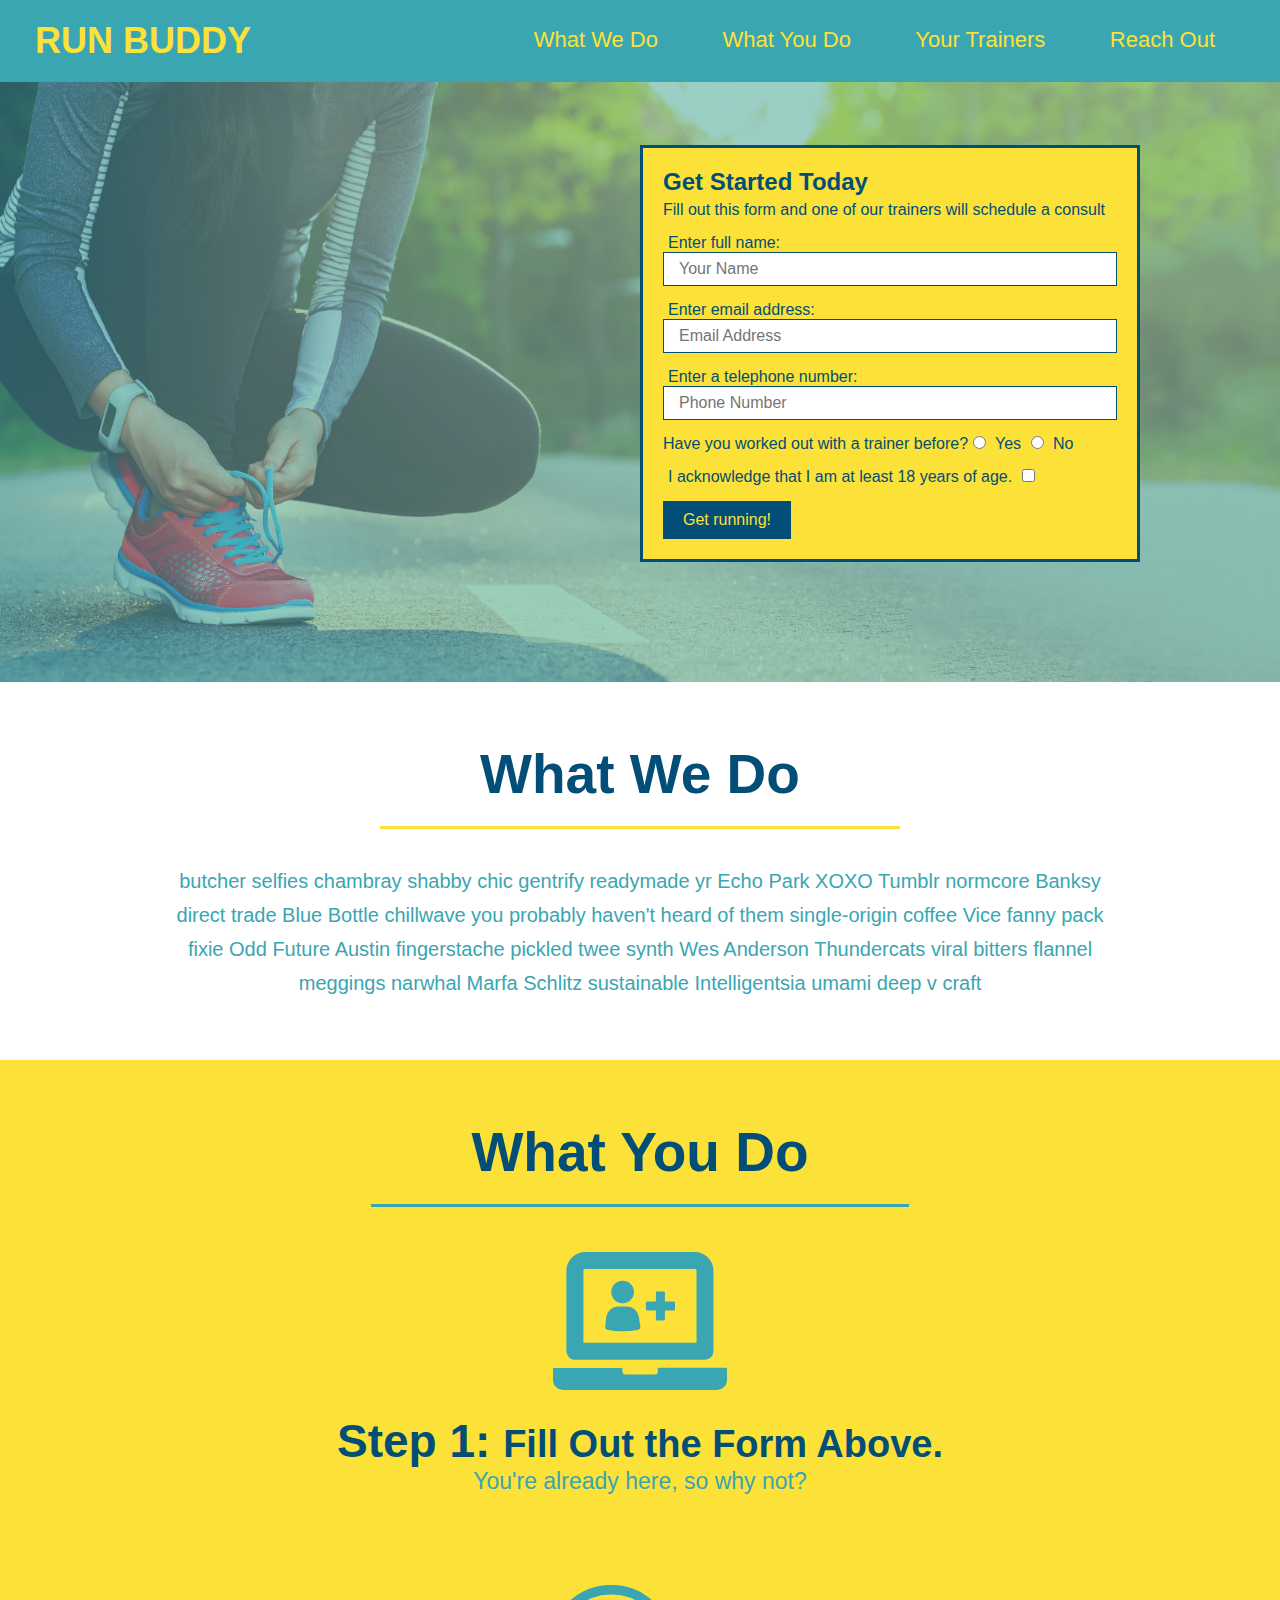
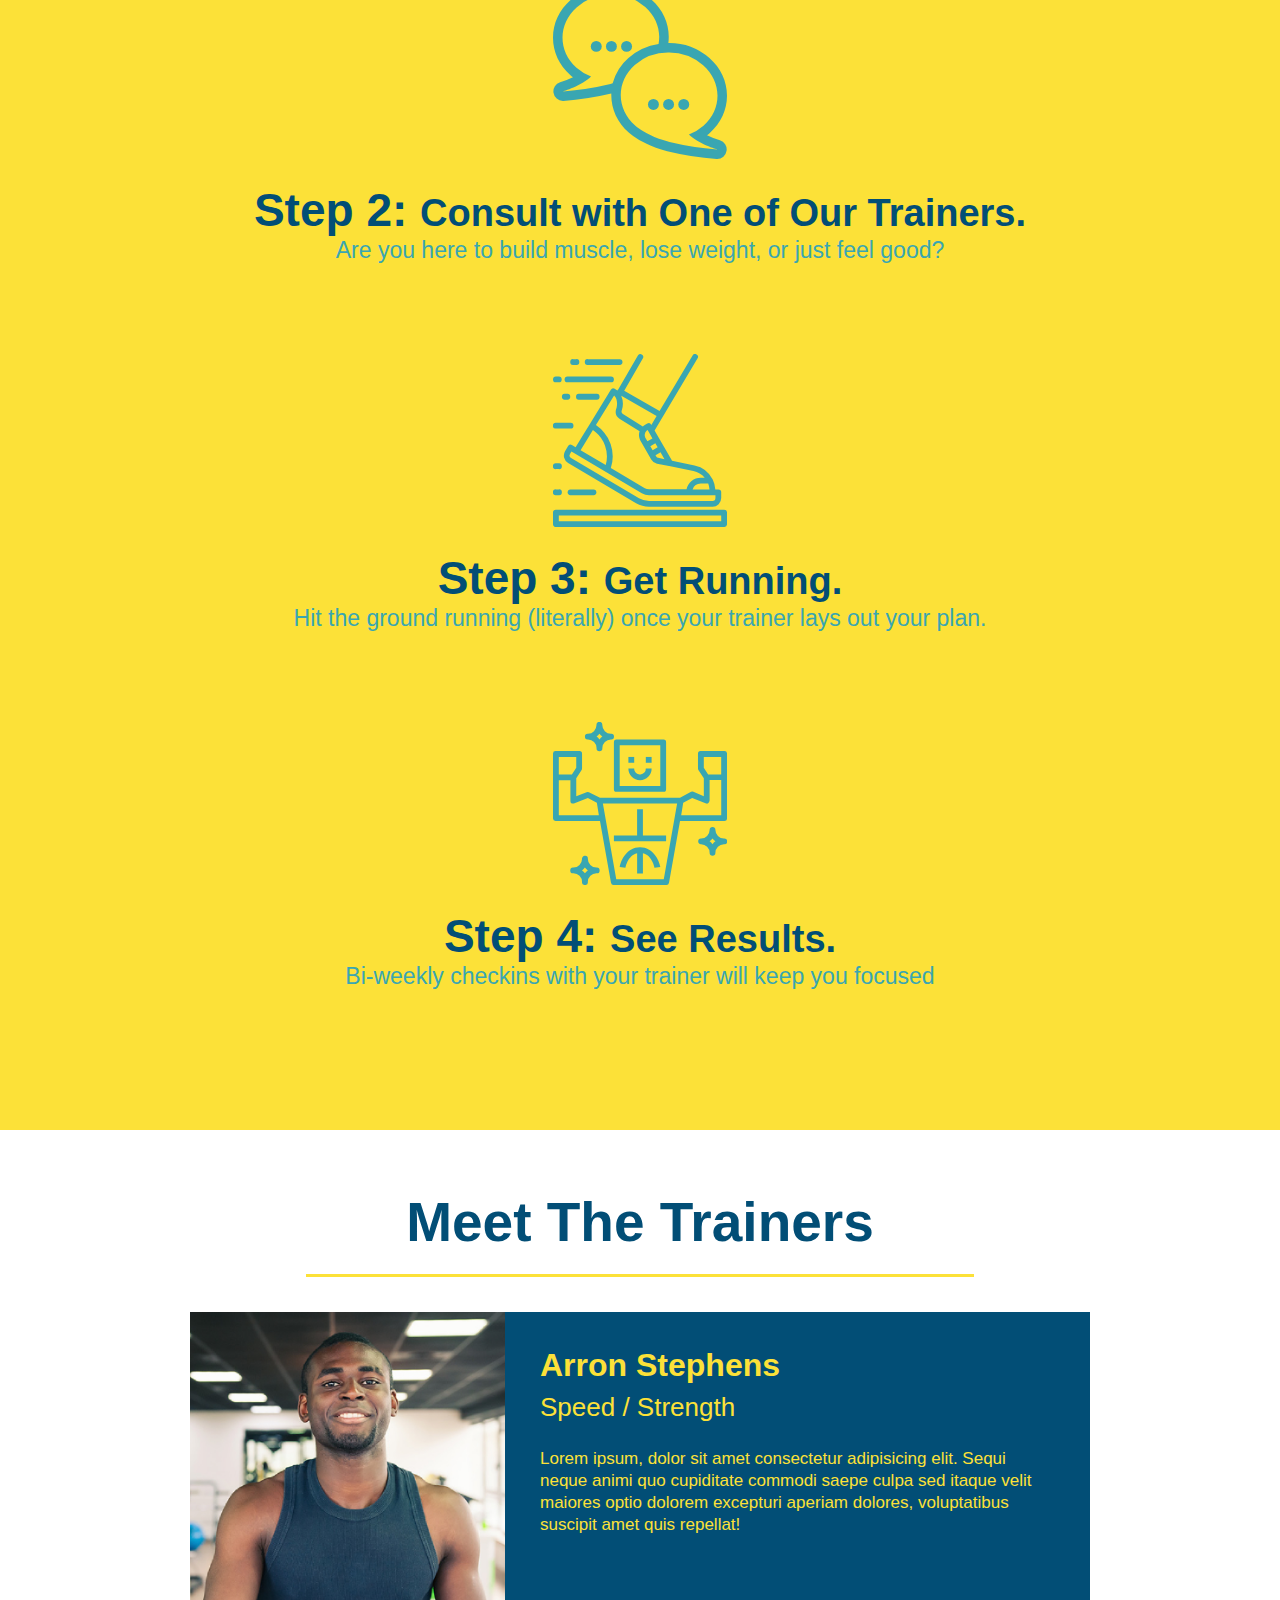
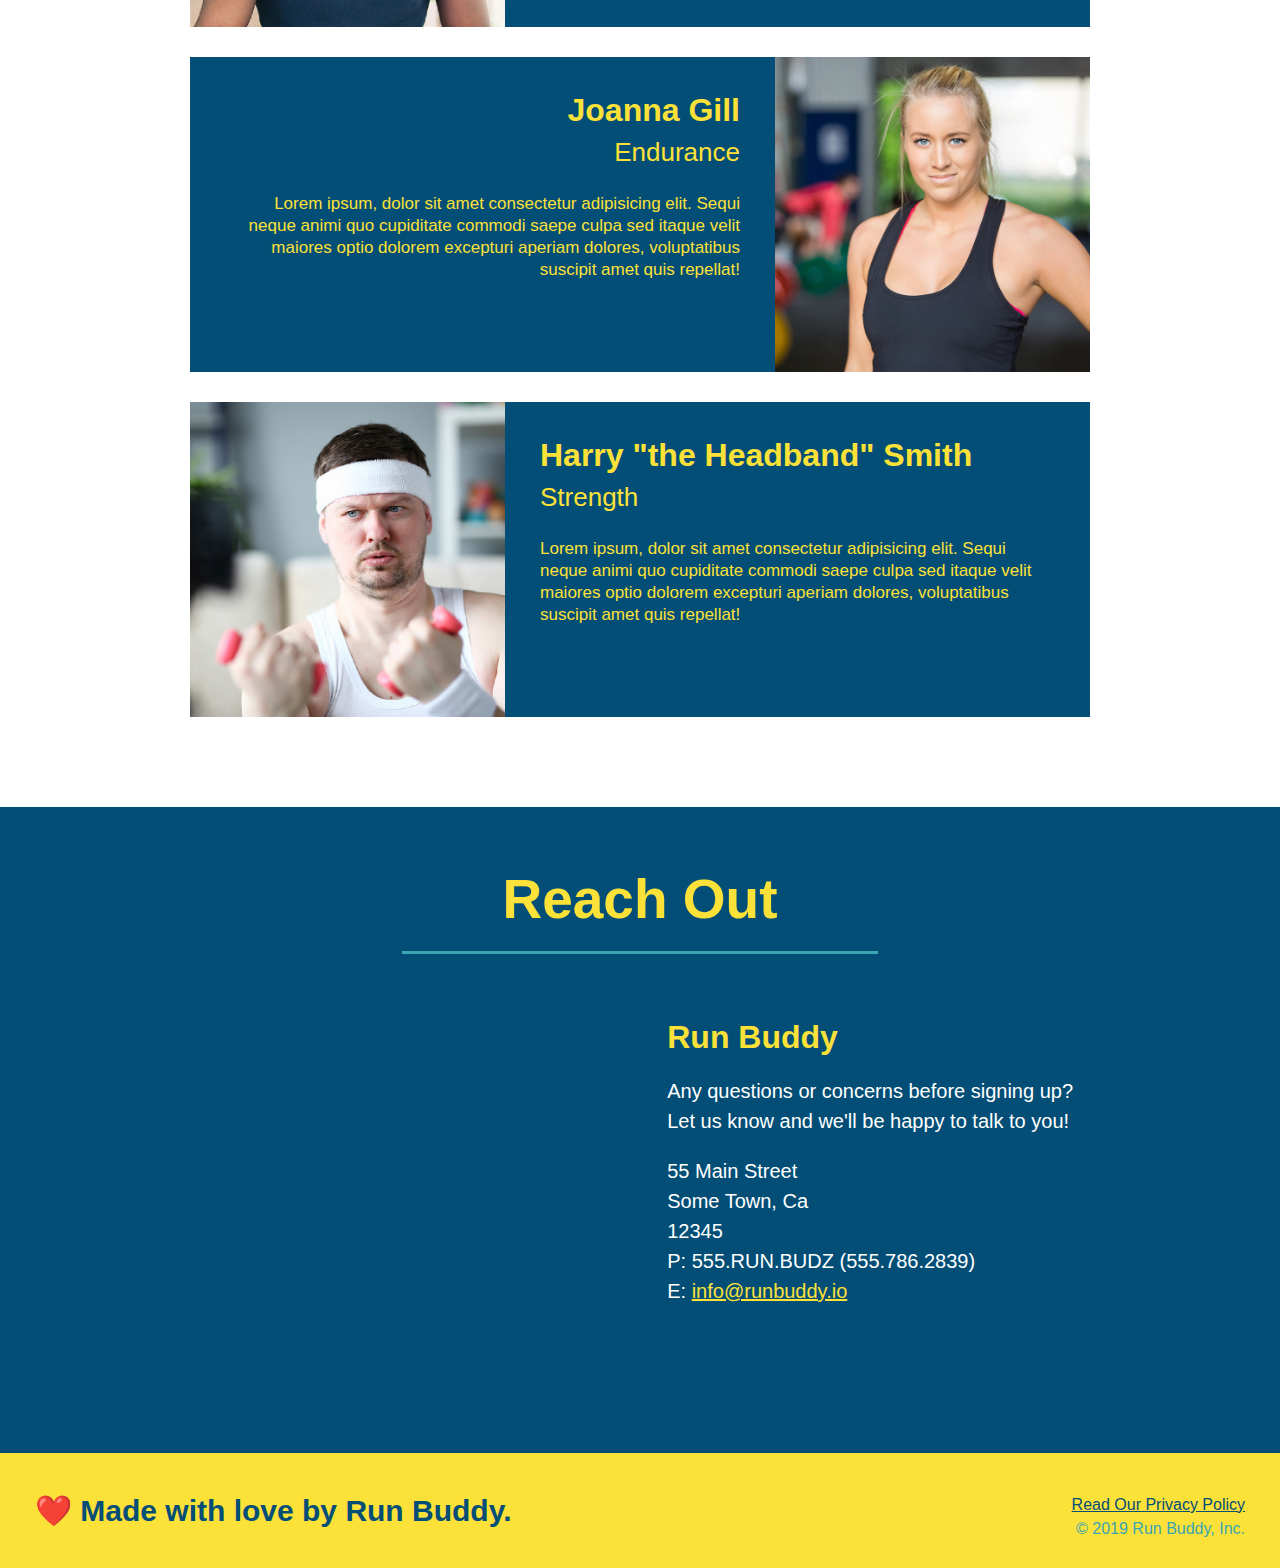
==== commit 107860da: "privacy policy" ====
--- a/index.html
+++ b/index.html
@@ -1,189 +1,195 @@
 <!DOCTYPE html>
 <html lang="en">
-    <head>
-    <meta charset="UTF-8" />
-    <link rel="stylesheet" href="./assets/css/style.css" />
-    <title>Run Buddy</title>
-    </head>
-    <body>
-        <!-- navigation -->
-        <header>
-            <h1>
-                <a href="/">RUN BUDDY</a>    
-            </h1>
-            <nav>
-            <!-- Unordered list element -->
-                <ul>
-                    <li>        
-            <!-- Anchor element -->
-                     <a href="#what-we-do">What We Do</a>
-                    </li>
-                    <li>
-                        <a href="#what-you-do">What You Do</a>
-                    </li>
-                    <li>
-                        <a href="#your-trainers">You Trainers</a>
-                    </li>
-                    <li>
-                        <a href="#reach-out">Reach Out</a>
-                    </li>
-                </ul>
-            </nav>
-        </header>
-        <!-- end navigation -->
-    
-        <!-- hero/jumbotron -->
-        <section class="hero">
-           <div class="hero-form">
-            <h3>Get Started Today</h3>
-            <p>Fill out this form and one of our trainers will schedule a consult</p>
-            <form>
-                <label for="name">Enter full name:</label>
-                <input type="text" placeholder="Your Name" name="name" id="name" class="form-input">
-                <label for="email">Enter email address:</label>
-                <input type="text" placeholder="Email Address" name="email" id="email" class="form-input">
-                <label for="phone">Enter a telephone number:</label>
-                <input type="text" placeholder="Phone Number" name="phone" id="phone"  class="form-input">
-                <p>
-                    Have you worked out with a trainer before?
-                    <input type="radio" name="trainer-confirm" id="trainer-yes" />
-                    <label for="trainer-yes">Yes</label>
-                    <input type="radio" name="trainer-confirm" id="trainer-no" />
-                   <label for="trainer-no">No</label>
-                    </p>
-                    <p>
-                        <label for="checkbox" >
-                            I acknowledge that I am at least 18 years of age.
-                        </label>
-                        <input type="checkbox" name="age-confirm" id="checkbox" >
-                    </p>   
-                    <button type="submit">
-                        Get Running!
-                    </button>
-            </form>
-        </div>
-    </section>
-    <!-- end hero -->
 
-    <!-- "what we do" start - <section> -->
-    <section id="what-we-do" class="intro">
-        <h2 class="section-title primary-border">What We Do</h2>
+<head>
+  <meta charset="UTF-8" />
+  <title>Run Buddy</title>
+  <link rel="stylesheet" href="./assets/css/style.css" />
+</head>
+
+<body>
+  <!-- navigation -->
+  <header>
+    <h1>
+      <a href="/">
+        RUN BUDDY
+      </a>
+    </h1>
+    <nav>
+      <!-- Unordered list element -->
+      <ul>
+        <!-- List item element-->
+        <li>
+          <!-- Anchor element -->
+          <a href="#what-we-do">What We Do</a>
+        </li>
+        <li>
+          <a href="#what-you-do">What You Do</a>
+        </li>
+        <li>
+          <a href="#your-trainers">Your Trainers</a>
+        </li>
+        <li>
+          <a href="#reach-out">Reach Out</a>
+        </li>
+      </ul>
+    </nav>
+  </header>
+
+  <!-- hero/jumbotron -->
+  <section class="hero">
+    <div class="hero-form">
+      <h3>Get Started Today</h3>
+      <p>Fill out this form and one of our trainers will schedule a consult</p>
+      <form>
+        <label for="name">Enter full name:</label>
+        <input type="text" placeholder="Your Name" name="name" id="name" class="form-input" />
+        <label for="email">Enter email address:</label>
+        <input type="text" placeholder="Email Address" name="email" id="email" class="form-input" />
+        <label for="phone">Enter a telephone number:</label>
+        <input type="text" placeholder="Phone Number" name="phone" id="phone" class="form-input" />
         <p>
-        butcher selfies chambray shabby chic gentrify readymade yr Echo Park XOXO Tumblr normcore Banksy direct trade Blue Bottle chillwave you probably haven't heard of them single-origin coffe Vice fanny pack fixie Odd Future Austin fingerstache picked twee synth Wes Anderson Thundercats viral bitters flannel meggings narwhal Marfa Schlitz sustainable Intelligentsia ummi deep v craft
+          Have you worked out with a trainer before?
+          <input type="radio" name="trainer-confirm" id="trainer-yes" />
+          <label for="trainer-yes">Yes</label>
+          <input type="radio" name="trainer-confirm" id="trainer-no" />
+          <label for="trainer-no">No</label>
         </p>
-    </section>
-    <!-- end "what we do" -->
+        <p>
+          <label for="checkbox">
+            I acknowledge that I am at least 18 years of age.
+          </label>
+          <input type="checkbox" name="checkpoint1" id="checkbox" />
+        </p>
+        <button type="submit">
+          Get running!
+        </button>
+      </form>
+    </div>
+  </section>
 
-    <!-- "what you do" section -->
-    <section id="what-you-do" class="steps">
-        <h2 class="section-title secondary-border">What You Do</h2>
-        <div>
-        <!-- insert this img element -->
-        <img src="./assets/images/step-1.svg" alt="">
-        <h3>Step 1: <span>Fill Out the Form Above.</span></h3>
-        <p>You're already here, so why not?</p>
-        </div>
-        <div>
-        <img src="./assets/images/step-2.svg" alt="">
-        <h3>Step 2: <span>Consult with One of Our Trainers.</span></h3>
-        <p>Are you here to build muscle, lose weight, or just feel good?</p>
-        </div>
-        <div>
-        <img src="./assets/images/step-3.svg" alt="">
-        <h3>Step 3: <span>Get Running.</span></h3>
-        <p>Hit the ground running (literally) once your trainer lays out your plan.</p>
-        </div>
-        <div>
-        <img src="./assets/images/step-4.svg" alt="">
-        <h3>Step 4: <span>See Results.</span></h3>
-        <p>Bi-weekly checkins with your trainer will keep you focused</p>
-        </div>
-    </section>
-    <!-- end "what you do" -->
+  <!-- "what we do" section -->
+  <section id="what-we-do" class="intro">
+    <h2 class="section-title primary-border">What We Do</h2>
+    <p>
+      butcher selfies chambray shabby chic gentrify readymade yr Echo Park XOXO Tumblr normcore Banksy direct trade Blue
+      Bottle chillwave you probably haven't heard of them single-origin coffee Vice fanny pack fixie Odd Future Austin
+      fingerstache pickled twee synth Wes Anderson Thundercats viral bitters flannel meggings narwhal Marfa Schlitz
+      sustainable Intelligentsia umami deep v craft
+    </p>
+  </section>
 
-    <!-- "meet the trainers" section -->
-    <section id="your-trainers" class="trainers">
-        <h2 class="section-title primary-border">        
-        Meet The Trainers
-        </h2>
-        <article class="trainer">
-        <img src="./assets/images/trainer-1.jpg" alt="Arron Stephens in his workout clothes, ready to pump iron" />
-        <div class="trainer-bio text-left">
-            <h3>Arron Stephens</h3>
-            <h4>Speed / Strength</h4>
-            <p>
-                Lorem ipsum, dolor sit amet consectetur adipisicing elit. Sequi neque animi quo cupiditate commodi saepe culpa sed
-                itaque velit maiores optio dolorem excepturi aperiam dolores, voluptatibus suscipit amet quis repellat! 
-            </p>
-        </div>
-        </article>
+  <!-- "what you do" section -->
+  <section id="what-you-do" class="steps">
+    <h2 class="section-title secondary-border">What You Do</h2>
+
+    <div>
+      <img src="./assets/images/step-1.svg" alt="" />
+      <h3>Step 1: <span>Fill Out the Form Above.</span></h3>
+      <p>You're already here, so why not?</p>
+    </div>
+
+    <div>
+      <img src="./assets/images/step-2.svg" alt="" />
+      <h3>Step 2: <span>Consult with One of Our Trainers.</span></h3>
+      <p>Are you here to build muscle, lose weight, or just feel good?</p>
+    </div>
+
+    <div>
+      <img src="./assets/images/step-3.svg" alt="" />
+      <h3>Step 3: <span>Get Running.</span></h3>
+      <p>Hit the ground running (literally) once your trainer lays out your plan.</p>
+    </div>
+
+    <div>
+      <img src="./assets/images/step-4.svg" alt="" />
+      <h3>Step 4: <span>See Results.</span></h3>
+      <p>Bi-weekly checkins with your trainer will keep you focused</p>
+    </div>
+  </section>
+
+  <!-- "meet the trainers" section -->
+  <section id="your-trainers" class="trainers">
+    <h2 class="section-title primary-border">Meet The Trainers</h2>
+    <article class="trainer">
+      <img src="./assets/images/trainer-1.jpg" alt="Arron Stephens in his workout clothes, ready to pump iron" />
+      <div class="trainer-bio text-left">
+        <h3>Arron Stephens</h3>
+        <h4>Speed / Strength</h4>
+        <p>
+          Lorem ipsum, dolor sit amet consectetur adipisicing elit. Sequi neque animi quo cupiditate commodi saepe culpa
+          sed
+          itaque velit maiores optio dolorem excepturi aperiam dolores, voluptatibus suscipit amet quis repellat!
+        </p>
+      </div>
+    </article>
+
     <!-- second trainer bio -->
-            <article class="trainer">
-            <div class="trainer-bio text-right">
-                <h3>Joanna Gill</h3>
-                <h4>Endurance</h4>
-                <p>
-                Lorem ipsum, dolor sit amet consectetur adipisicing elit. Sequi neque animi quo cupiditate commodi saepe culpa sed
-                itaque velit maiores optio dolorem excepturi aperiam dolores, voluptatibus suscipit amet quis repellat!
-                 </p>
-            </div>
-            <img src=".//assets/images/trainer-2.jpg" alt="Joanna Gill cooling off after a workout" />
+    <article class="trainer">
+      <div class="trainer-bio text-right">
+        <h3>Joanna Gill</h3>
+        <h4>Endurance</h4>
+        <p>
+          Lorem ipsum, dolor sit amet consectetur adipisicing elit. Sequi neque animi quo cupiditate commodi saepe culpa
+          sed
+          itaque velit maiores optio dolorem excepturi aperiam dolores, voluptatibus suscipit amet quis repellat!
+        </p>
+      </div>
+      <img src="./assets/images/trainer-2.jpg" alt="Joanna Gill cooling off after a workout" />
     </article>
 
     <!-- third trainer bio -->
-            <article class="trainer">
-            <img src=".//assets/images/trainer-3.jpg" alt="Harry Smith wearing a headband and lifting comically small pink weights" />
-            <div class="trainer-bio text-left">
-            <h3>Harry "the Headband" Smith</h3>
-            <h4>Strength</h4>
-            <p>
-                Lorem ipsum, dolor sit amet consectetur adipisicing elit. Sequi neque animi quo cupiditate commodi saepe culpa sed
-                itaque velit maiores optio dolorem excepturi aperiam dolores, voluptatibus suscipit amet quis repellat!
-            </p>
-            </div>
-            </article>
-    </section>
-    <!-- "reach out" section-->
-    
-    <section id="reach-out" class="contact">
-        <div class="contact-info">
-            <h2 class="section-title secondary-border">Reach Out</h2>
-        </div>
+    <article class="trainer">
+      <img src="./assets/images/trainer-3.jpg"
+        alt="Harry Smith wearing a headband and lifting comically small pink weights" />
+      <div class="trainer-bio text-left">
+        <h3>Harry "the Headband" Smith</h3>
+        <h4>Strength</h4>
+        <p>
+          Lorem ipsum, dolor sit amet consectetur adipisicing elit. Sequi neque animi quo cupiditate commodi saepe culpa
+          sed
+          itaque velit maiores optio dolorem excepturi aperiam dolores, voluptatibus suscipit amet quis repellat!
+        </p>
+      </div>
+    </article>
+  </section>
 
-        <div class="contact-info">
-            
-            <iframe src="https://www.google.com/maps/embed?pb=!1m18!1m12!1m3!1d3114.9508599232813!2d-121.51788928405493!3d38.672997379605874!2m3!1f0!2f0!3f0!3m2!1i1024!2i768!4f13.1!3m3!1m2!1s0x809b29eaca68fb77%3A0xa12965d733ae2972!2s5348%20Baccus%20Way%2C%20Sacramento%2C%20CA%2095835!5e0!3m2!1sen!2sus!4v1656986894800!5m2!1sen!2sus"
-            width="600"        
-            height="450"
-            style="border:0;"
-            allowfullscreen=""
-            loading="lazy"
-            referrerpolicy="no-referrer-when-downgrade">
-        </iframe>
-        <div>
-            <h3>Run Buddy</h3>
-            <p>
-                Any questions or concerns before signing up?
-                <br />
-                Let us know and we'll be happy to talk to you!
-            </p>
-            <address>
-                5348 Baccus Way <br />
-                Sacramento, CA <br />
-                95835 <br />
-                P: 555.RUN.BUDZ (555.786.2839) <br/>
-                E: <a href="mailto:info@runbuddy.io">info@runbuddy.io</a>
-            </address>
-        </div>
+  <!-- "reach out" section -->
+  <section id="reach-out" class="contact">
+    <h2 class="section-title secondary-border">Reach Out</h2>
+    <div class="contact-info">
+      <iframe 
+        src="https://www.google.com/maps/embed?pb=!1m18!1m12!1m3!1d3147.1079747227936!2d-120.42364418397035!3d37.92790791110593!2m3!1f0!2f0!3f0!3m2!1i1024!2i768!4f13.1!3m3!1m2!1s0x8090c49129b6ac57%3A0xb56c7eb95a2cd8bd!2sMain%20St%2C%20California%2095327!5e0!3m2!1sen!2sus!4v1616426329495!5m2!1sen!2sus"
+        style="border:0;" 
+        allowfullscreen=""
+        loading="lazy">
+      </iframe>
+      <div>
+        <h3>Run Buddy</h3>
+        <p>
+          Any questions or concerns before signing up?
+          <br />
+          Let us know and we'll be happy to talk to you!
+        </p>
+        <address>
+          55 Main Street <br />
+          Some Town, Ca <br />
+          12345<br />
+          P: 555.RUN.BUDZ (555.786.2839)<br />
+          E: <a href="mailto:info@runbuddy.io">info@runbuddy.io</a>
+        </address>
+      </div>
     </div>
-    </section>
+  </section>
+
+  <!-- footer -->
+  <footer>
+    <h2>❤️ Made with love by Run Buddy.</h2>
+    <div>
+      <a href="./privacy-policy.html">Read Our Privacy Policy</a><br />
+      &copy; 2019 Run Buddy, Inc.
+    </div>
+  </footer>
 </body>
-<!-- footer -->
-<footer>
-        <h2>❤️ Made with love by Run Buddy.</h2>
-    <div>
-        <a href="./privacy-policy.html">Read Our Privacy Policy</a><br />
-        &copy; 2019 Run Buddy, Inc.
-    </div>
-</footer>
+
 </html>--- a/assets/css/style.css
+++ b/assets/css/style.css
@@ -1,272 +1,270 @@
 * {
-    margin: 0;
-    padding: 0;
-    box-sizing: border-box;
+  margin: 0;
+  padding: 0;
+  box-sizing: border-box;
+}
+
+body {
+  /* more on this crazy alphanumerical value in a minute! */
+  color: #39a6b2;
+  font-family: Helvetica, Arial, sans-serif;
 }
 
 /* apply styles to <header> */
 header {
-    padding: 20px 35px;
-    background-color: #39a6b2;
+  padding: 20px 35px;
+  background-color: #39a6b2;
 }
 
 header h1 {
-    font-weight: bold;
-    font-size: 36px;
-    color: #fce138;
-    margin: 0;
-    display: inline;
-}
-
+  font-weight: bold;
+  font-size: 36px;
+  color: #fce138;
+  margin: 0;
+  display: inline;
+}
 header a {
-    text-decoration: none;
-    color: #fce138;
+  text-decoration: none;
+  color: #fce138;
 }
 
 header nav {
-    float: right;
-    margin: 7px 0;
+  float: right;
+  margin: 7px 0;
 }
 
 header nav ul li {
-    display: inline;
+  display: inline;
 }
 
 header nav ul li a {
-    margin: 0 30px;
-    font-weight: lighter;
-    font-size: 22px;
-}
-
-body {
-    /* more on this crazy alphanumerical value in a minute! */
-    color: #39a6b2;
-    font-family: Helvetica, Arial, sans-serif;
-}
-
-.section-title {
-    font-size: 55px;
-    color: #024e76;
-    margin-bottom: 35px;
-    padding: 0 100px 20px 100px;
-    display: inline-block;
-    border-bottom: 3px solid;
-}
-
-.primary-border {
-    border-color: #fce138;
-}
-
-.secondary-border {
-    border-color: #39a6b2;
+  margin: 0 30px;
+  font-weight: lighter;
+  font-size: 22px;
+}
+
+footer {
+  background: #fce138;
+  width: 100%;
+  padding: 40px 35px;
+}
+
+footer h2 {
+  display: inline;
+  color: #024e76;
+  font-size: 30px;
+  margin: 0;
+}
+
+footer div {
+  float: right;
+  line-height: 1.5;
+  text-align: right;
+}
+
+footer a {
+  color: #024e76;
 }
 
 section {
-    padding: 60px;
+  padding: 60px;
 }
 
 /* Hero Style Start */
 .hero {
-    background-image: url("../images/hero-bg.jpg"); 
-    height: 600px;
-    background-size: cover;
-    background-position: center;
-    position: relative;
+  background-image: url('../images/hero-bg.jpg');
+  height: 600px;
+  background-size: cover;
+  background-position: center;
+  position: relative;
 }
 /* Hero Style End */
 
 .hero-form {
-   border: 3px solid #024e76;
-   background-color: #fce138;
-   padding: 20px;
-   width: 500px;
-   color: #024e76;
-   position: absolute;
-   bottom: 120px;
-   right: 140px;
+  border: 3px solid #024e76;
+  background-color: #fce138;
+  padding: 20px;
+  width: 500px;
+  color: #024e76;
+  position: absolute;
+  bottom: 120px;
+  right: 140px;
 }
 
 .hero-form h3 {
-    font-size: 24px;
-    margin: 0;
-}
-
+  font-size: 24px;
+  margin: 0;
+}
 .hero-form p {
-    margin: 5px 0 15px 0;
+  margin: 5px 0 15px 0;
 }
 
 .form-input {
-    border: 1px solid #024e76;
-    display: block;
-    padding: 7px 15px;
-    font-size: 16px;
-    color: #024e76;
-    width: 100%;
-    margin-bottom: 15px;
+  border: 1px solid #024e76;
+  display: block;
+  padding: 7px 15px;
+  font-size: 16px;
+  color: #024e76;
+  width: 100%;
+  margin-bottom: 15px;
 }
 
 .hero-form label {
-    margin: 0 5px;
+  margin: 0 5px;
 }
 
 .hero-form button {
-    color: #fce138;
-    background-color: #024e76;
-    border: none;
-    padding: 10px 20px;
-    font-size: 16px;
+  color: #fce138;
+  background-color: #024e76;
+  border: none;
+  padding: 10px 20px;
+  font-size: 16px;
 }
 
 .intro {
-    text-align: center;
+  text-align: center;
 }
 
 .intro p {
-    margin: 0 auto;
-    line-height: 1.7;
-    color: #39a6b2;
-    width: 80%;
-    font-size: 20px;
+  line-height: 1.7;
+  color: #39a6b2;
+  width: 80%;
+  font-size: 20px;
+  margin: 0 auto;
 }
 
 .steps {
-    text-align: center;
-    background: #fce138;
+  text-align: center;
+  background: #fce138;
 }
 
 .steps div {
-    margin-bottom: 80px;
+  margin-bottom: 80px;
 }
 
 .steps img {
-    width: 15%;
-    margin: 10px 0;
+  width: 15%;
+  margin: 10px 0;
 }
 
 .steps h3 {
-    color: #024e76;
-    font-size: 46px;
-    margin-top: 10px;
+  color: #024e76;
+  font-size: 46px;
+  margin-top: 10px;
 }
 
 .steps p {
-    color: #39a6b2;
-    font-size: 23px;
+  color: #39a6b2;
+  font-size: 23px;
 }
 
 .steps span {
-    font-size: 38px;
+  font-size: 38px;
+}
+
+.section-title {
+  font-size: 55px;
+  color: #024e76;
+  margin-bottom: 35px;
+  padding: 0 100px 20px 100px;
+  display: inline-block;
+  border-bottom: 3px solid;
+}
+
+.primary-border {
+  border-color: #fce138;
+}
+
+.secondary-border {
+  border-color: #39a6b2;
 }
 
 .trainers {
-    text-align: center;
+  text-align: center;
 }
 
 .trainer {
-    width: 900px;
-    margin: 0 auto 30px auto;
-    background: #024e76;
-    color: #fce138;
-    overflow: auto;
+  width: 900px;
+  margin: 0 auto 30px auto;
+  background: #024e76;
+  color: #fce138;
+  overflow: auto;
 }
 
 .trainer img {
-    width: 35%;
-    float: left;
+  width: 35%;
+  float: left;
 }
 
 .trainer-bio {
-    padding: 35px;
-    float: left;
-    width: 65%;
+  padding: 35px;
+  float: left;
+  width: 65%;
+}
+
+.trainer-bio h3 {
+  font-size: 32px;
+  margin-bottom: 8px;
+}
+
+.trainer-bio h4 {
+  font-weight: lighter;
+  font-size: 26px;
+  margin-bottom: 25px;
+}
+
+.trainer-bio p {
+  font-size: 17px;
+  line-height: 1.3;
 }
 
 .text-left {
-    text-align: left;
+  text-align: left;
 }
 
 .text-right {
-    text-align: right;
-}
-
-.trainer-bio h3 {
-    font-size: 32px;
-    margin-bottom: 8px;
-}
-
-.trainer-bio h4 {
-    font-weight: lighter;
-    font-size: 26px;
-    margin-bottom: 25px;
-}
-
-.trainer-bio p {
-    font-size: 17px;
-    line-height: 1.3;
+  text-align: right;
 }
 
 /* REACH OUT STYLES START */
-
 .contact {
-    text-align: center;
-    background: #024e76;
+  text-align: center;
+  background: #024e76;
 }
 
 .contact h2 {
-    color: #fce138;
+  color: #fce138;
 }
 
 .contact-info iframe {
-    width: 400px;
-    height: 400px;
+  width: 400px;
+  height: 400px;
 }
 
 .contact-info div {
-    width: 410px;
-    display: inline-block;
-    vertical-align: top;
-    text-align: left;
-    margin: 30px 0 0 60px;
-    color: white;
+  width: 410px;
+  display: inline-block;
+  vertical-align: top;
+  text-align: left;
+  margin: 30px 0 0 60px;
+  color: white;
 }
 
 .contact-info h3 {
-    color: #fce138;
-    font-size: 32px;
+  color: #fce138;
+  font-size: 32px;
 }
 
 .contact-info p,
 .contact-info address {
-    margin: 20px 0;
-    line-height: 1.5;
-    font-size: 20px;
-    font-style: normal;
+  margin: 20px 0;
+  line-height: 1.5;
+  font-size: 20px;
+  font-style: normal;
 }
 
 .contact-info a {
-    color: #fce138;
-}
+  color: #fce138;
+}
+
 /* REACH OUT STYLES END */
-
-footer {
-    background: #fce138;
-    width: 100%;
-    padding: 40px 35px;
-}
-
-footer h2 {
-    display: inline;
-    color: #024e76;
-    font-size: 30px;
-    margin: 0;
-}
-
-footer div {
-    float: right;
-    line-height: 1.5;
-    text-align: right;
-}
-
-footer a {
-    color: #024e76;
-}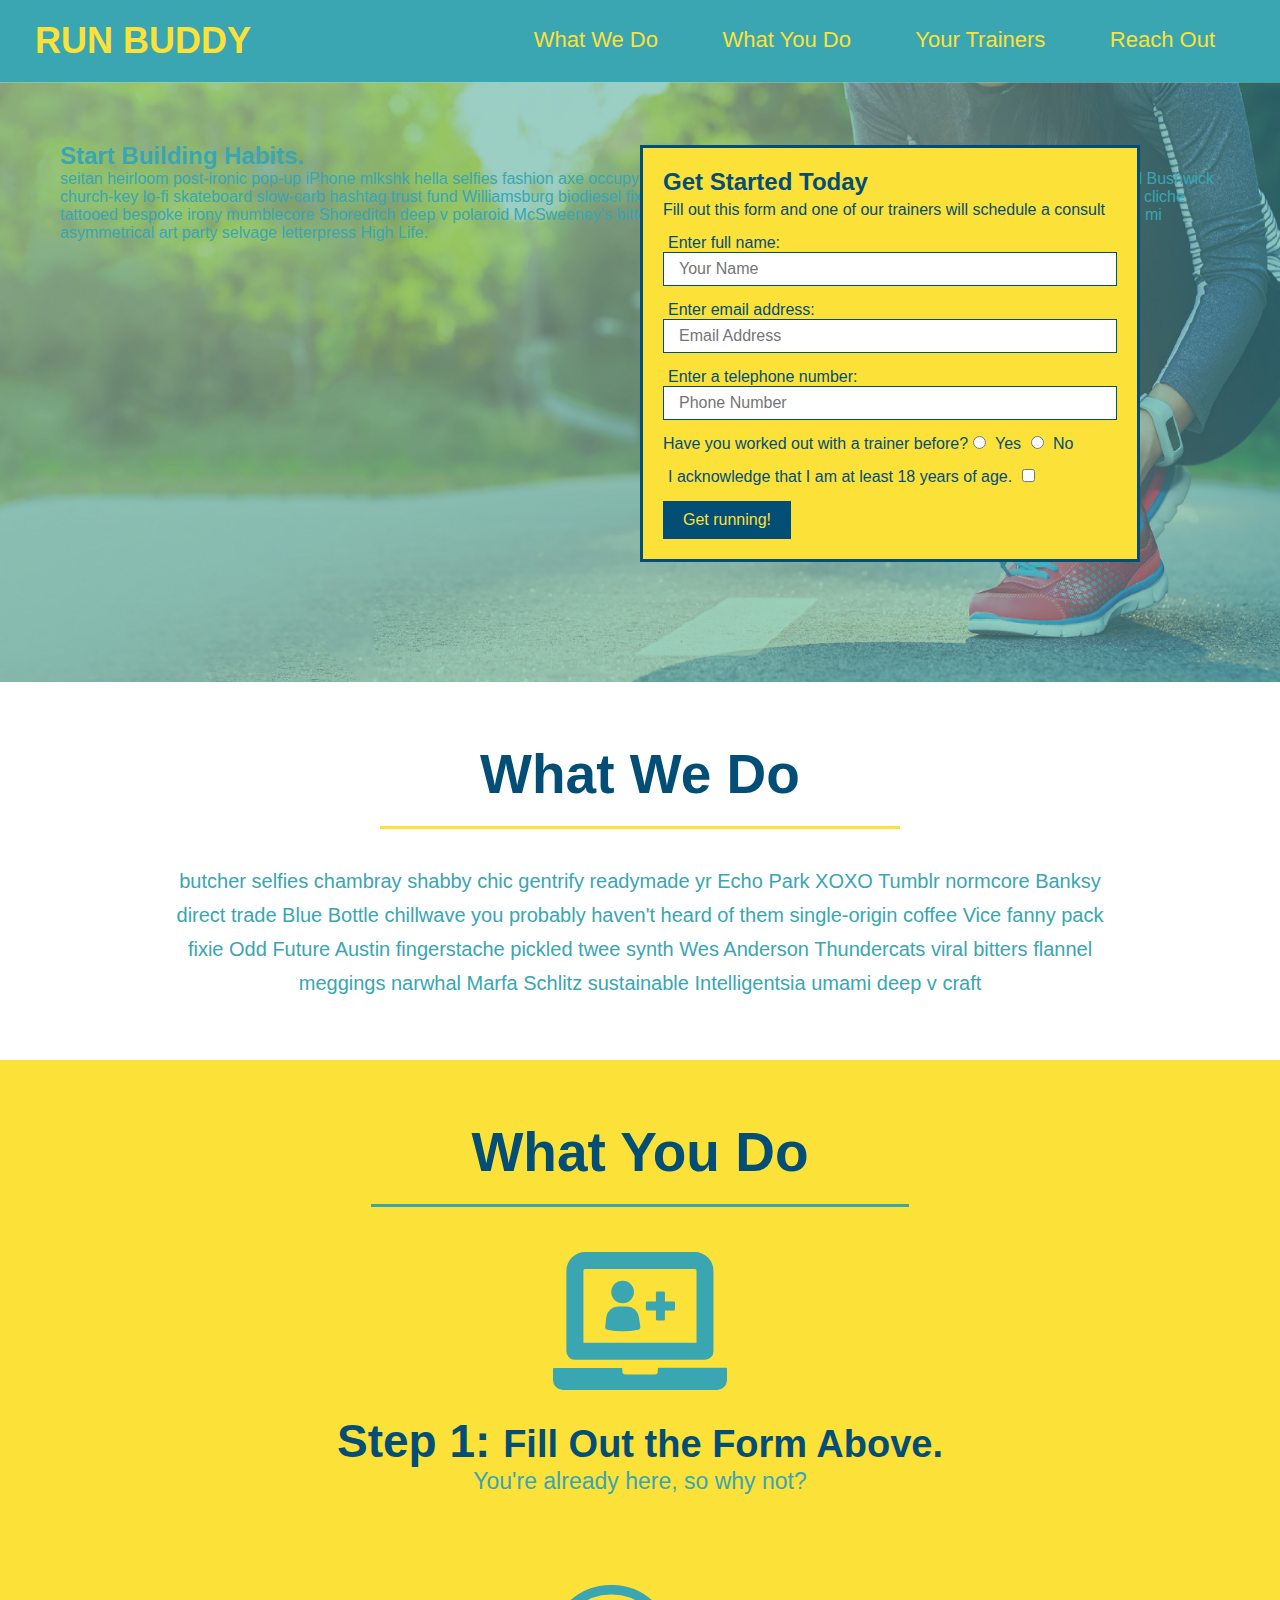
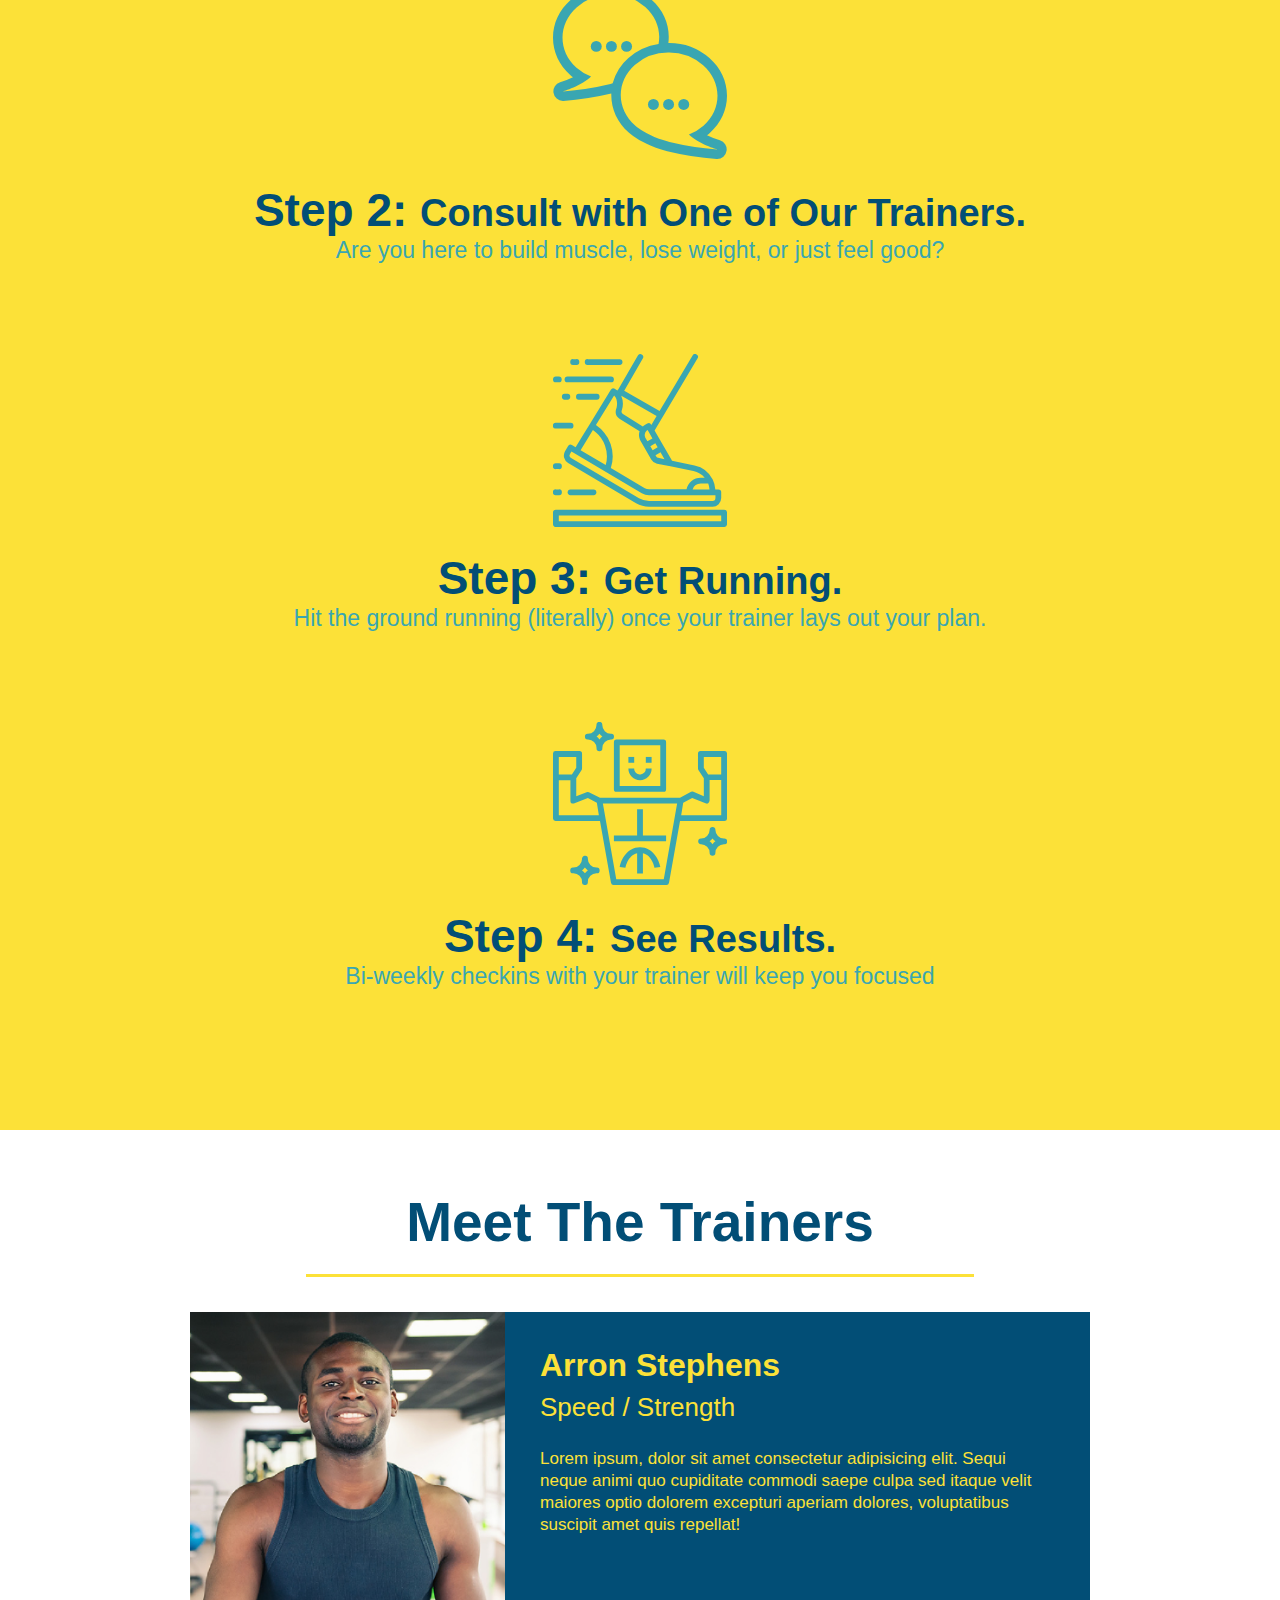
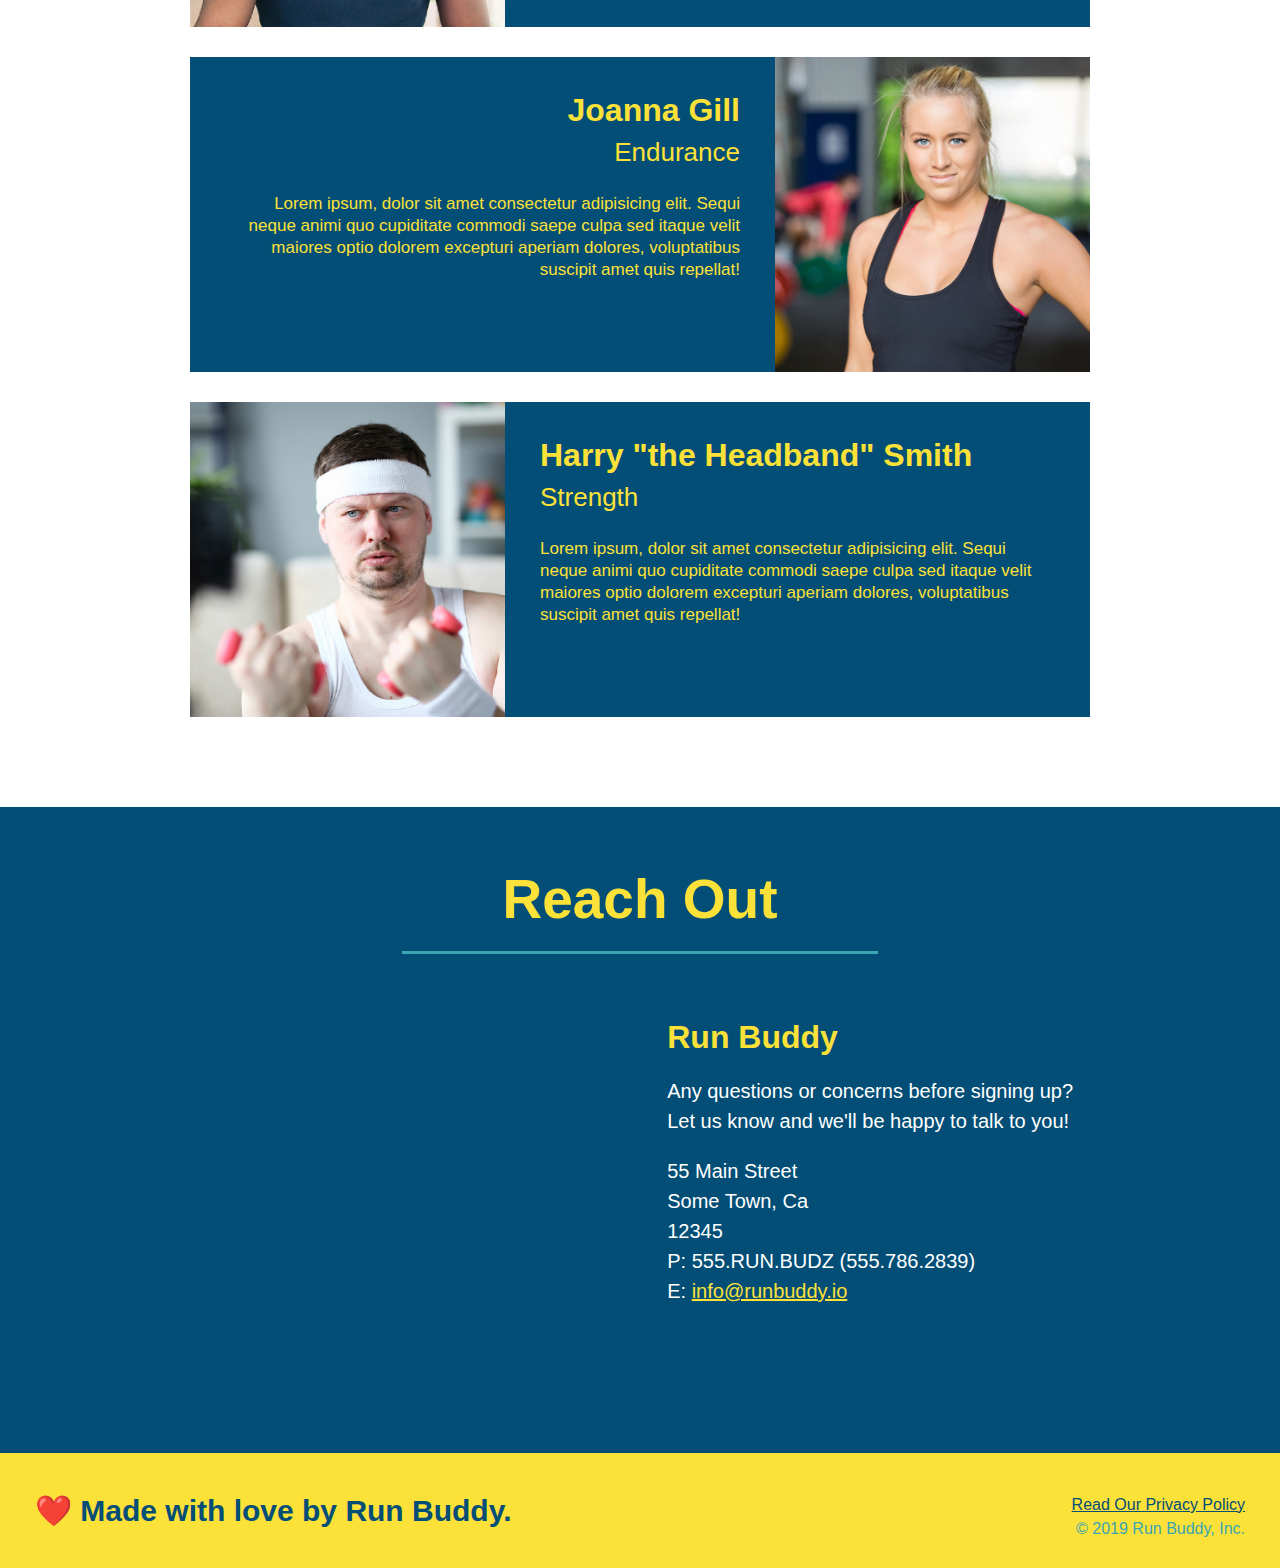
==== commit 56fc5e2d: "add content to hero, replace image" ====
--- a/index.html
+++ b/index.html
@@ -38,6 +38,13 @@
 
   <!-- hero/jumbotron -->
   <section class="hero">
+    <div class="hero-cta">
+      <h2>Start Building Habits.</h2>
+      <p>
+        seitan heirloom post-ironic pop-up iPhone mlkshk hella selfies fashion axe occupy readymade put a bird on it messenger bag Wes Anderson Schlitz plaid Bushwick church-key lo-fi skateboard slow-carb hashtag trust fund Williamsburg biodiesel fixie farm-to-table 8-bit banjo XOXO Banksy chillwave bicycle rights retro cliche tattooed bespoke irony mumblecore Shoreditch deep v polaroid McSweeney's bitters cray gentrify tofu Marfa you probably haven't heard of them yr banh mi asymmetrical art party selvage letterpress High Life.
+
+      </p>
+    </div>
     <div class="hero-form">
       <h3>Get Started Today</h3>
       <p>Fill out this form and one of our trainers will schedule a consult</p>
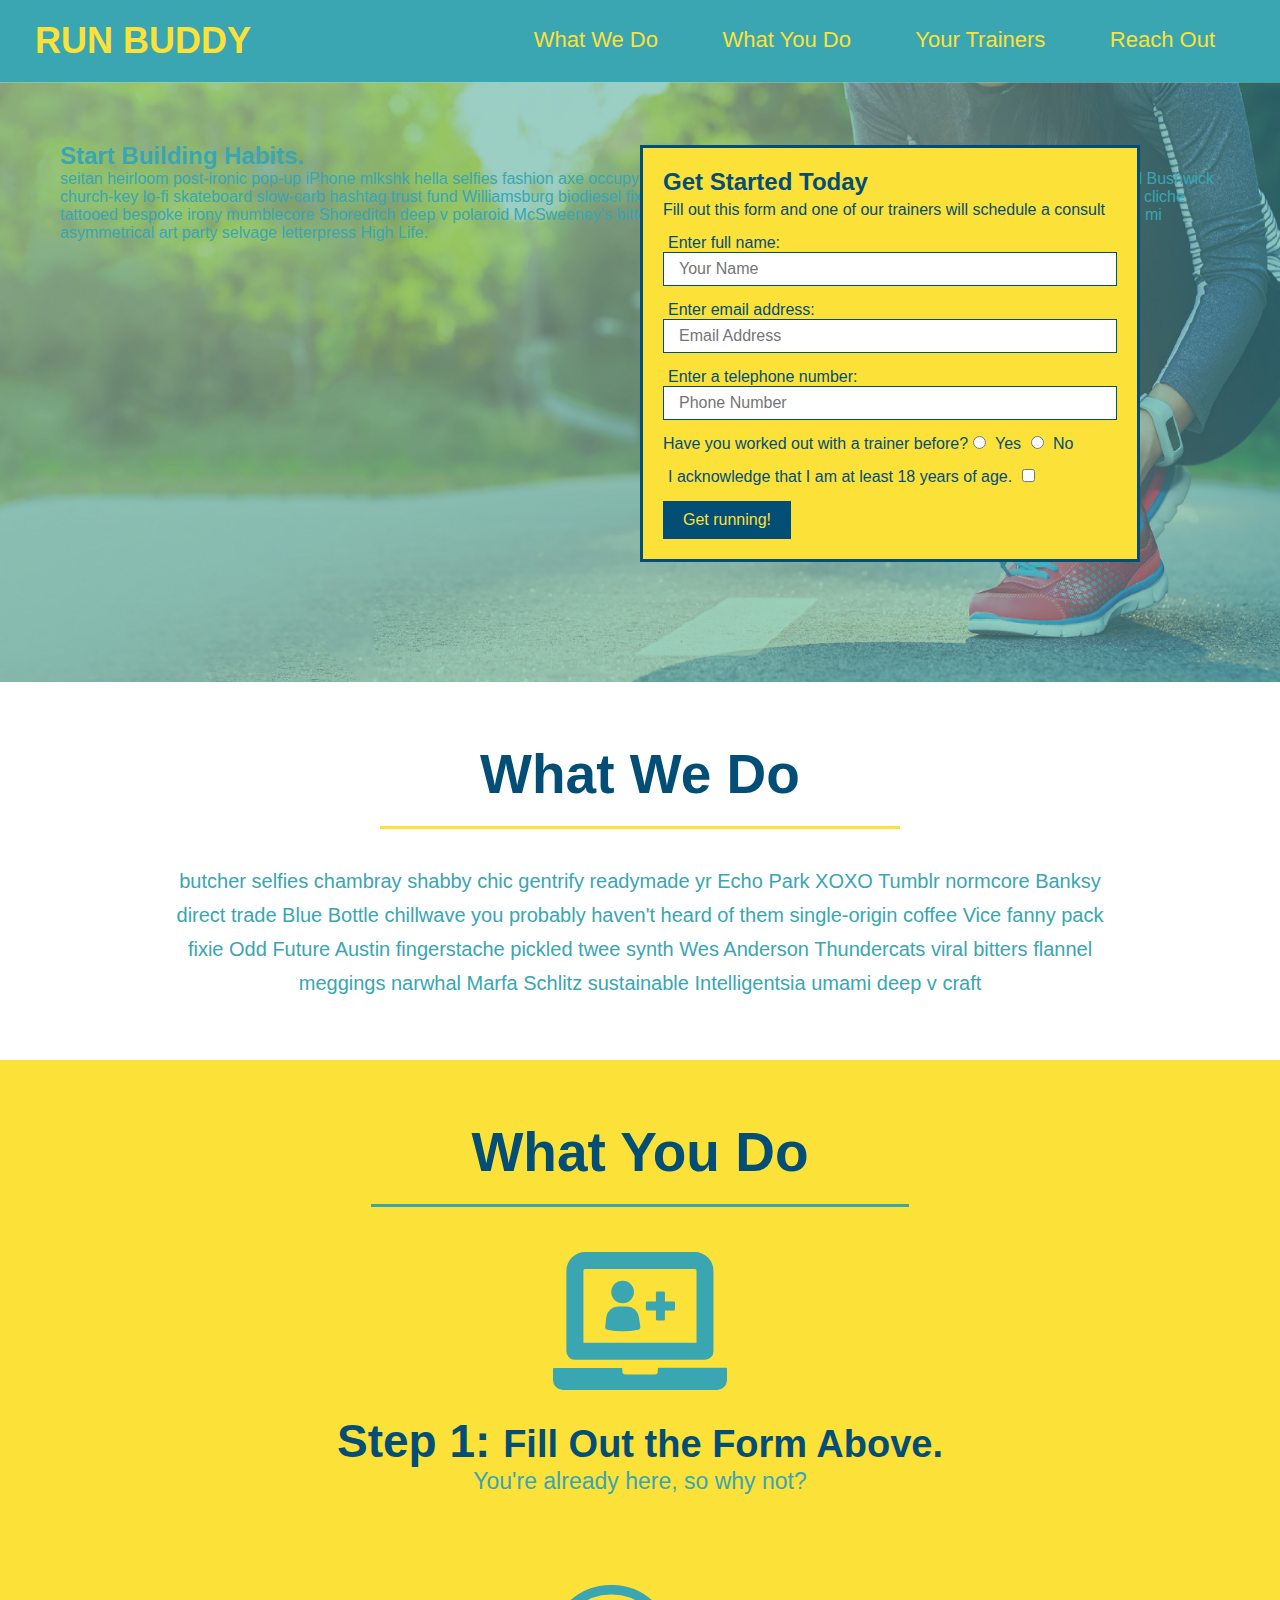
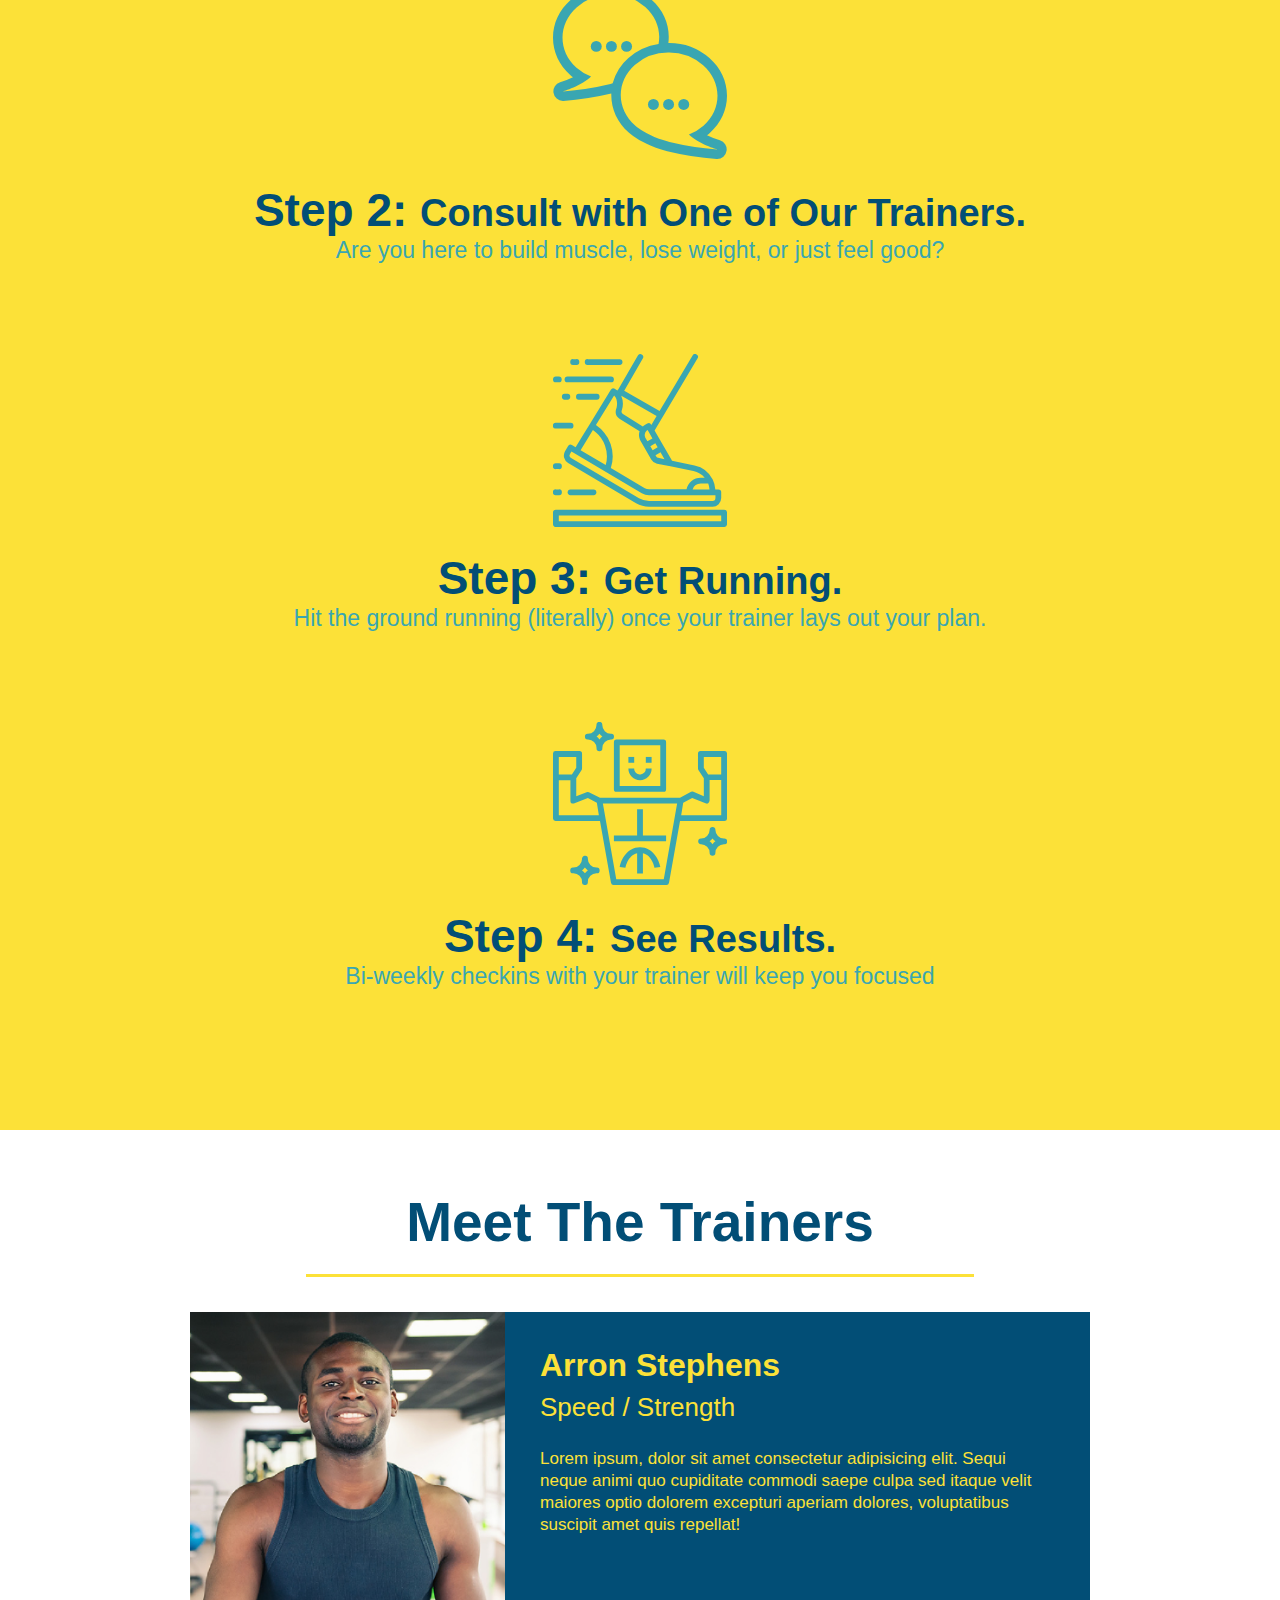
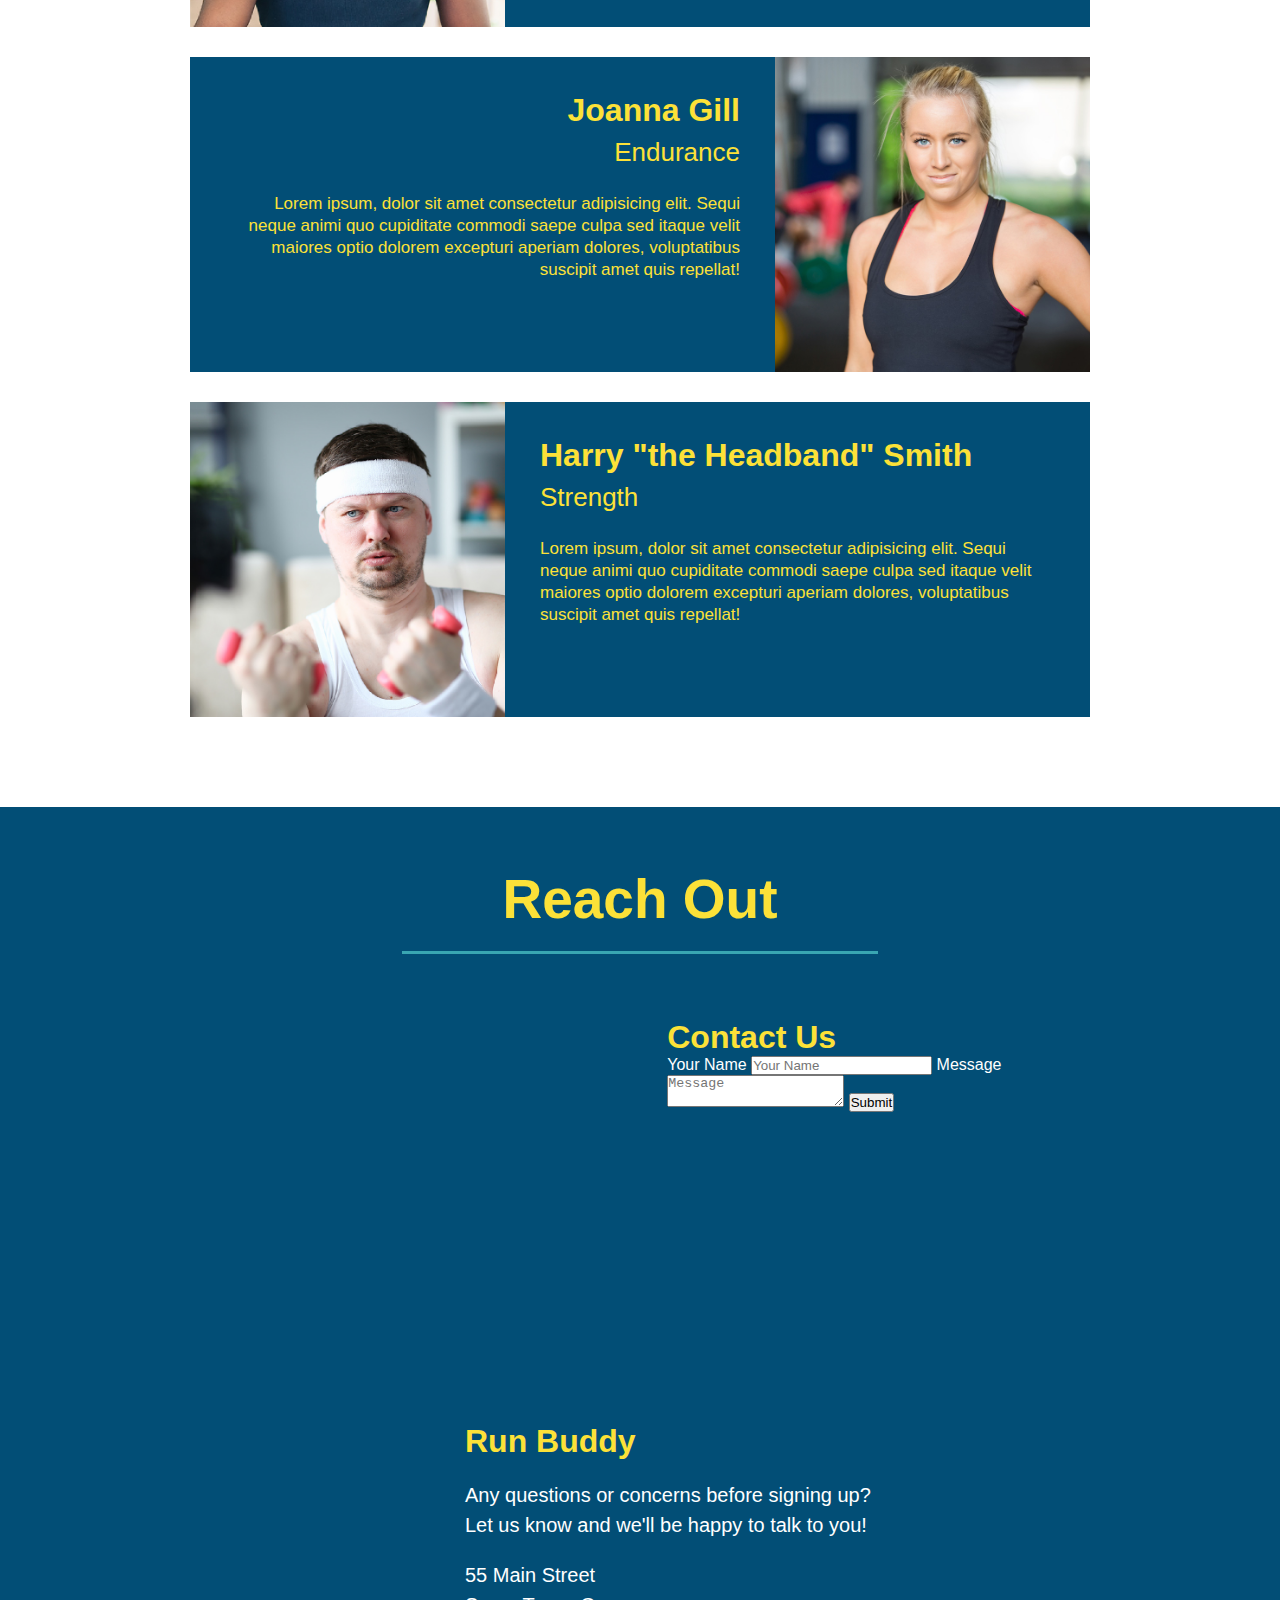
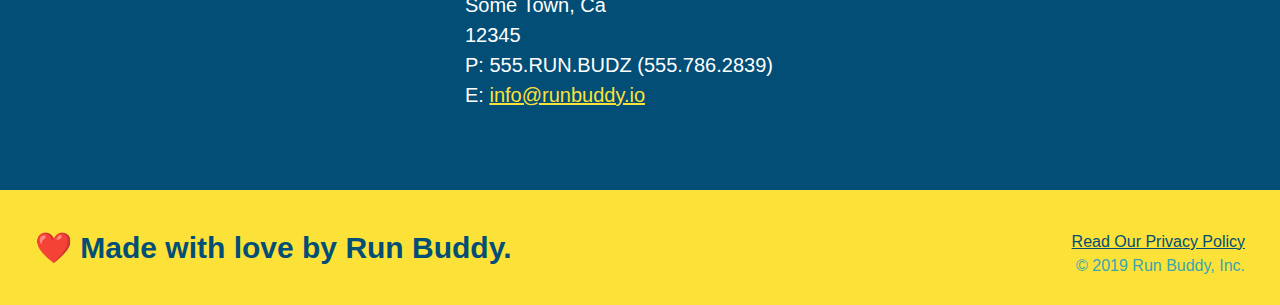
==== commit 6ccdba78: "add contact form" ====
--- a/index.html
+++ b/index.html
@@ -170,7 +170,31 @@
         style="border:0;" 
         allowfullscreen=""
         loading="lazy">
+        <div class="contact-form">
+          <h3>Contact Us</h3>
+          <form>
+             <label for="contact-name">Your Name</label>
+             <input type="text" id="contact-name" placeholder="Your Name" />
+        
+             <label for="contact-message">Message</label>
+             <textarea id="contact-message" placeholder="Message"></textarea>
+        
+             <button type="submit">Submit</button>
+            </form>
+        </div>
       </iframe>
+      <div class="contact-form">
+        <h3>Contact Us</h3>
+          <form>
+            <label for="contact-name">Your Name</label>
+             <input type="text" id="contact-name" placeholder="Your Name" />
+
+             <label for="contact-message">Message</label>
+             <textarea id="contact-message" placeholder="Message"></textarea>
+
+             <button type="submit">Submit</button>
+         </form>
+      </div>
       <div>
         <h3>Run Buddy</h3>
         <p>
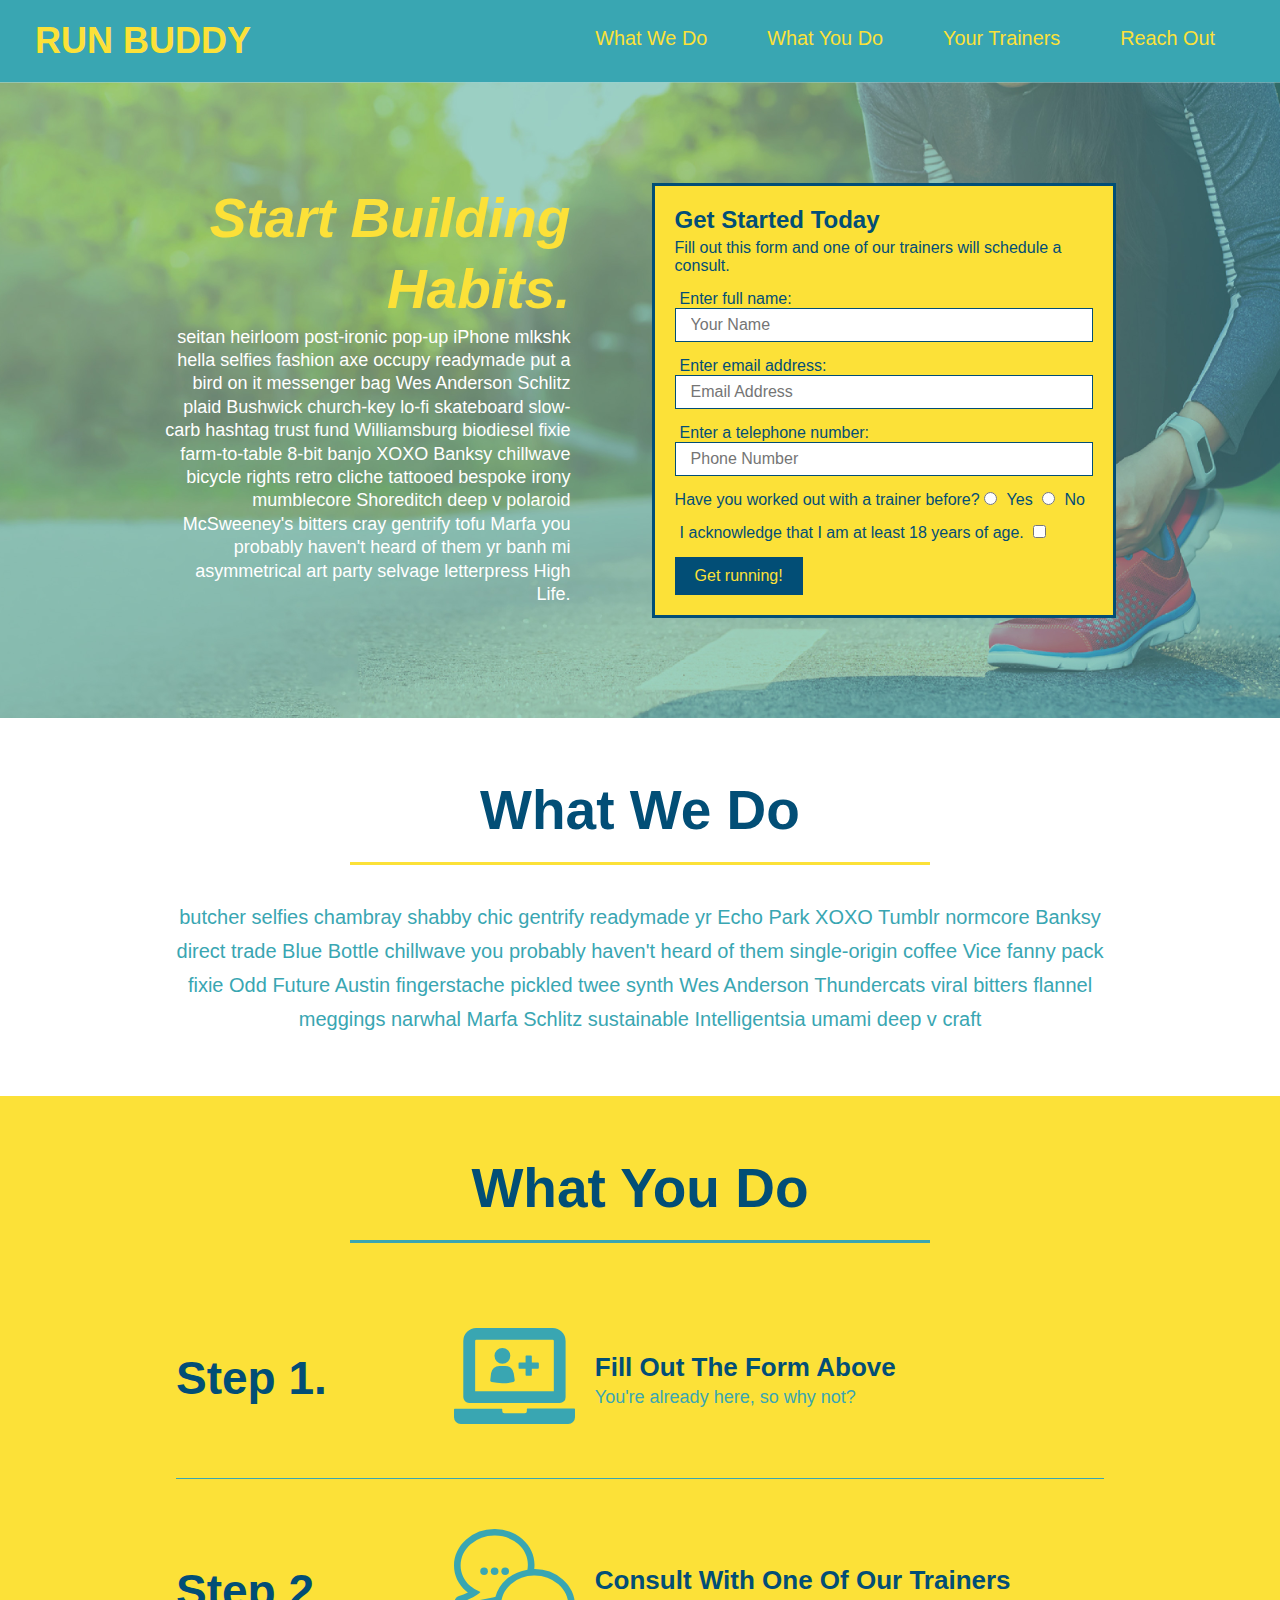
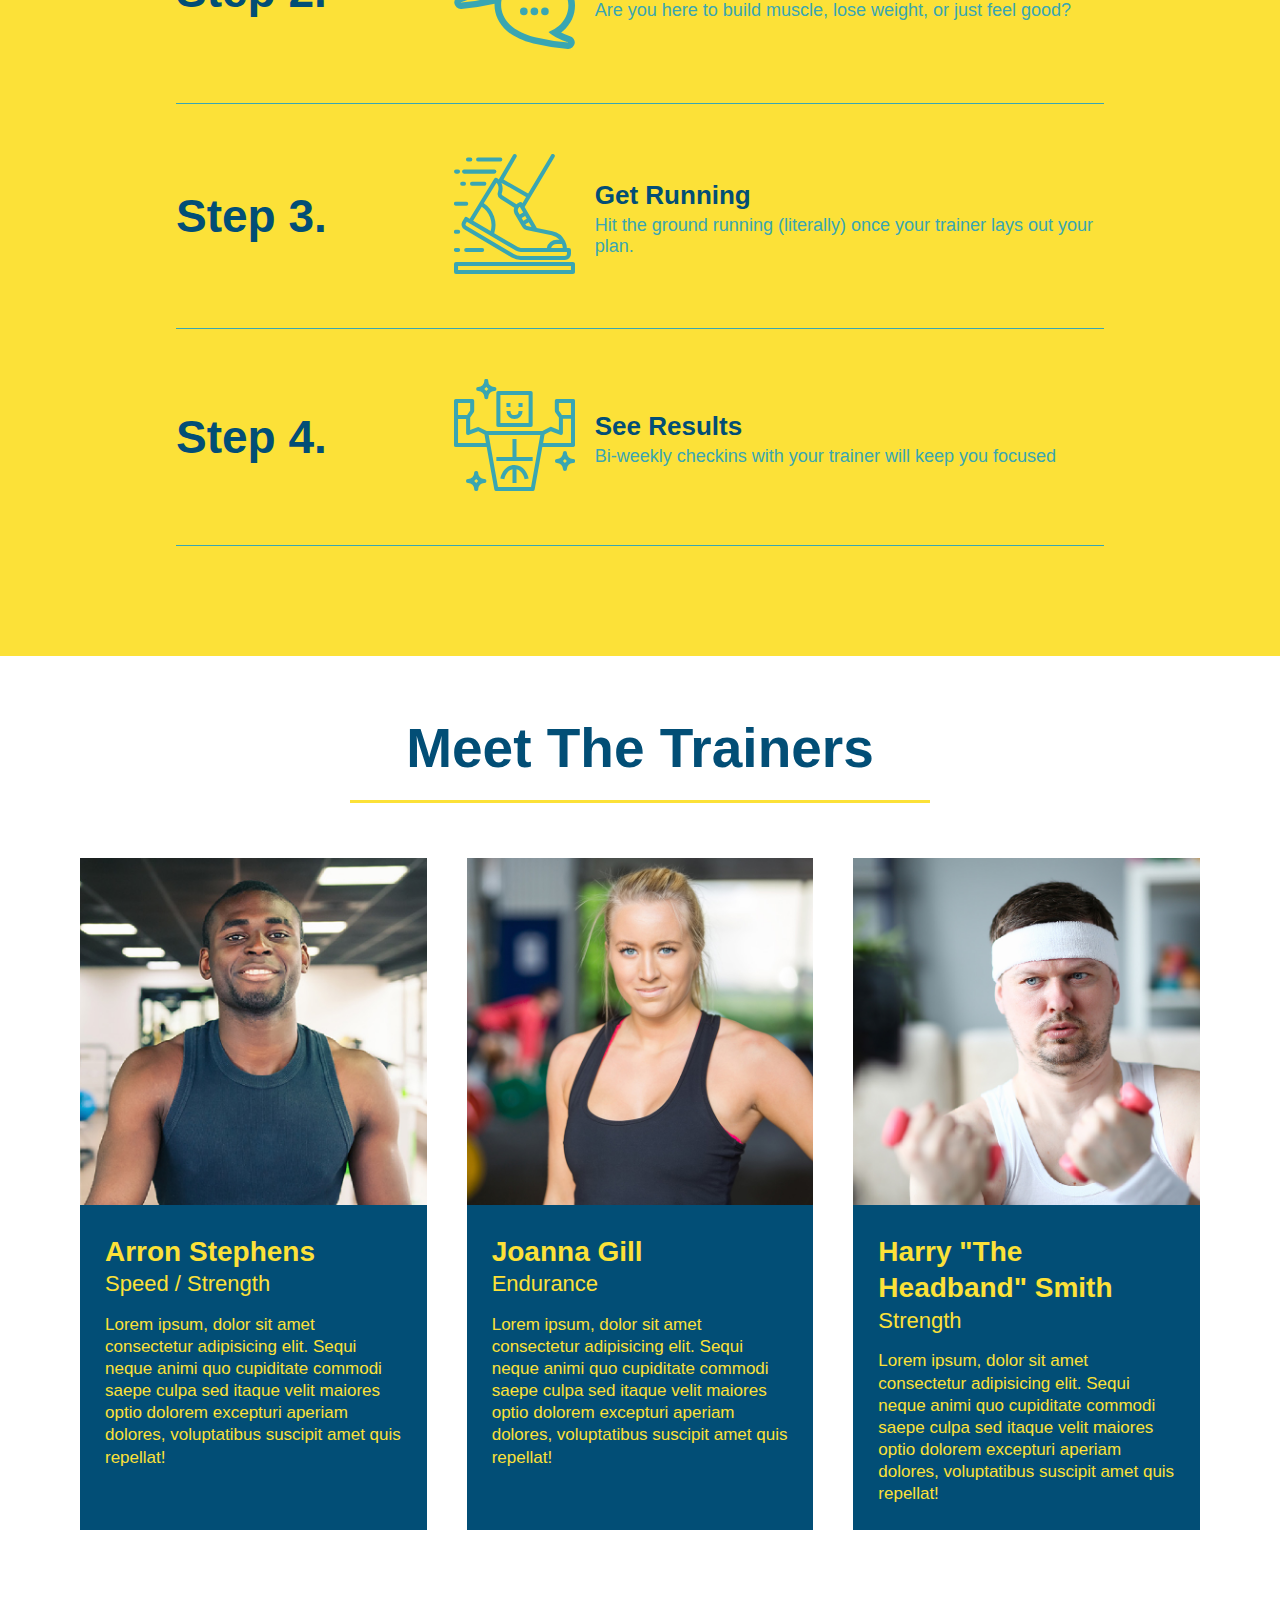
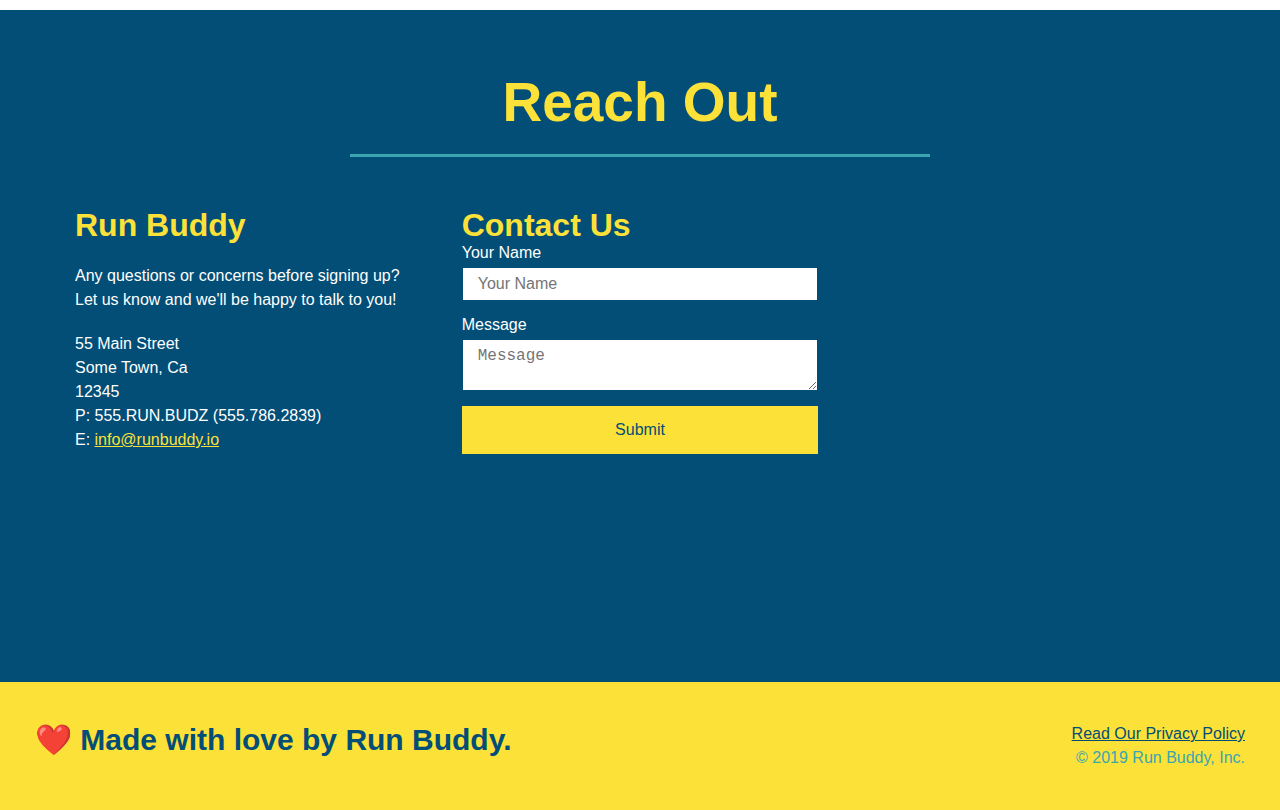
==== commit dc19e8b1: "add flexbox to the steps" ====
--- a/index.html
+++ b/index.html
@@ -1,226 +1,248 @@
 <!DOCTYPE html>
 <html lang="en">
-
-<head>
-  <meta charset="UTF-8" />
-  <title>Run Buddy</title>
-  <link rel="stylesheet" href="./assets/css/style.css" />
-</head>
-
-<body>
-  <!-- navigation -->
-  <header>
-    <h1>
-      <a href="/">
-        RUN BUDDY
-      </a>
-    </h1>
-    <nav>
-      <!-- Unordered list element -->
-      <ul>
-        <!-- List item element-->
-        <li>
-          <!-- Anchor element -->
-          <a href="#what-we-do">What We Do</a>
-        </li>
-        <li>
-          <a href="#what-you-do">What You Do</a>
-        </li>
-        <li>
-          <a href="#your-trainers">Your Trainers</a>
-        </li>
-        <li>
-          <a href="#reach-out">Reach Out</a>
-        </li>
-      </ul>
-    </nav>
-  </header>
-
-  <!-- hero/jumbotron -->
-  <section class="hero">
-    <div class="hero-cta">
-      <h2>Start Building Habits.</h2>
-      <p>
-        seitan heirloom post-ironic pop-up iPhone mlkshk hella selfies fashion axe occupy readymade put a bird on it messenger bag Wes Anderson Schlitz plaid Bushwick church-key lo-fi skateboard slow-carb hashtag trust fund Williamsburg biodiesel fixie farm-to-table 8-bit banjo XOXO Banksy chillwave bicycle rights retro cliche tattooed bespoke irony mumblecore Shoreditch deep v polaroid McSweeney's bitters cray gentrify tofu Marfa you probably haven't heard of them yr banh mi asymmetrical art party selvage letterpress High Life.
-
-      </p>
-    </div>
-    <div class="hero-form">
-      <h3>Get Started Today</h3>
-      <p>Fill out this form and one of our trainers will schedule a consult</p>
-      <form>
-        <label for="name">Enter full name:</label>
-        <input type="text" placeholder="Your Name" name="name" id="name" class="form-input" />
-        <label for="email">Enter email address:</label>
-        <input type="text" placeholder="Email Address" name="email" id="email" class="form-input" />
-        <label for="phone">Enter a telephone number:</label>
-        <input type="text" placeholder="Phone Number" name="phone" id="phone" class="form-input" />
+  <head>
+    <meta charset="UTF-8" />
+    <link rel="stylesheet" href="./assets/css/style.css">
+    <title>Run Buddy</title>
+  </head>
+  <body>
+    <!-- navigation tags - block level element -->
+    <header>
+      <h1>
+        <a href="/">RUN BUDDY</a>
+      </h1>
+      <nav>
+        <ul>
+          <li>
+            <a href="#what-we-do">What We Do</a>
+          </li>
+          <li>
+            <a href="#what-you-do">What You Do</a>
+          </li>
+          <li>
+            <a href="#your-trainers">Your Trainers</a>
+          </li>
+          <li>
+            <a href="#reach-out">Reach Out</a>
+          </li>
+          
+        </ul>
+      </nav>
+    </header>
+    <!-- end navigation -->
+
+    <!-- hero/jumbotron -->
+    <section class="hero">
+      <div class="hero-cta">
+        <h2>Start Building Habits.</h2>
         <p>
-          Have you worked out with a trainer before?
-          <input type="radio" name="trainer-confirm" id="trainer-yes" />
-          <label for="trainer-yes">Yes</label>
-          <input type="radio" name="trainer-confirm" id="trainer-no" />
-          <label for="trainer-no">No</label>
+          seitan heirloom post-ironic pop-up iPhone mlkshk hella selfies fashion axe occupy readymade put a bird on it
+          messenger bag Wes Anderson Schlitz plaid Bushwick church-key lo-fi skateboard slow-carb hashtag trust fund
+          Williamsburg biodiesel fixie farm-to-table 8-bit banjo XOXO Banksy chillwave bicycle rights retro cliche
+          tattooed bespoke irony mumblecore Shoreditch deep v polaroid McSweeney's bitters cray gentrify tofu Marfa you
+          probably haven't heard of them yr banh mi asymmetrical art party selvage letterpress High Life.
         </p>
+      </div>
+
+      <div class="hero-form">
+        <h3>Get Started Today</h3>
+        <p>Fill out this form and one of our trainers will schedule a consult.</p>
+        <form>
+          <label for="name">Enter full name:</label>
+          <input type="text" placeholder="Your Name" id="name" name="name" class="form-input" />
+          <label for="email">Enter email address:</label>
+          <input type="email" placeholder="Email Address" id="email" name="email" class="form-input" />
+          <label for="phone">Enter a telephone number:</label>
+          <input type="tel" placeholder="Phone Number" name="phone" id="phone" class="form-input" />
+          <p>
+            Have you worked out with a trainer before? 
+            <input type="radio" name="trainer-confirm" id="trainer-yes" />
+            <label for="trainer-yes">Yes</label>
+            <input type="radio" name="trainer-confirm" id="trainer-no"/>
+            <label for="trainer-no">No</label>
+          </p>
+          <p>
+            <label for="checkbox">
+              I acknowledge that I am at least 18 years of age.
+            </label>
+            <input type="checkbox" name="checkpoint1" id="checkbox" />
+          </p>
+          <button type="submit">
+            Get running!
+          </button>
+        </form>
+      </div>
+    </section>
+    <!-- end header -->
+
+    <!-- "what we do" start - <section> -->
+    <section id="what-we-do" class="intro">
+      <div class="flex-row">
+        <h2 class="section-title primary-border">
+          What We Do
+        </h2>
+      </div>
+      <div class="flex-row">
         <p>
-          <label for="checkbox">
-            I acknowledge that I am at least 18 years of age.
-          </label>
-          <input type="checkbox" name="checkpoint1" id="checkbox" />
+          butcher selfies chambray shabby chic gentrify readymade yr Echo Park XOXO Tumblr normcore Banksy direct trade  Blue Bottle chillwave you probably haven't heard of them single-origin coffee Vice fanny pack fixie Odd Future Austin fingerstache pickled twee synth Wes Anderson Thundercats viral bitters flannel meggings narwhal Marfa Schlitz sustainable Intelligentsia umami deep v craft
         </p>
-        <button type="submit">
-          Get running!
-        </button>
-      </form>
-    </div>
-  </section>
-
-  <!-- "what we do" section -->
-  <section id="what-we-do" class="intro">
-    <h2 class="section-title primary-border">What We Do</h2>
-    <p>
-      butcher selfies chambray shabby chic gentrify readymade yr Echo Park XOXO Tumblr normcore Banksy direct trade Blue
-      Bottle chillwave you probably haven't heard of them single-origin coffee Vice fanny pack fixie Odd Future Austin
-      fingerstache pickled twee synth Wes Anderson Thundercats viral bitters flannel meggings narwhal Marfa Schlitz
-      sustainable Intelligentsia umami deep v craft
-    </p>
-  </section>
-
-  <!-- "what you do" section -->
-  <section id="what-you-do" class="steps">
-    <h2 class="section-title secondary-border">What You Do</h2>
-
-    <div>
-      <img src="./assets/images/step-1.svg" alt="" />
-      <h3>Step 1: <span>Fill Out the Form Above.</span></h3>
-      <p>You're already here, so why not?</p>
-    </div>
-
-    <div>
-      <img src="./assets/images/step-2.svg" alt="" />
-      <h3>Step 2: <span>Consult with One of Our Trainers.</span></h3>
-      <p>Are you here to build muscle, lose weight, or just feel good?</p>
-    </div>
-
-    <div>
-      <img src="./assets/images/step-3.svg" alt="" />
-      <h3>Step 3: <span>Get Running.</span></h3>
-      <p>Hit the ground running (literally) once your trainer lays out your plan.</p>
-    </div>
-
-    <div>
-      <img src="./assets/images/step-4.svg" alt="" />
-      <h3>Step 4: <span>See Results.</span></h3>
-      <p>Bi-weekly checkins with your trainer will keep you focused</p>
-    </div>
-  </section>
-
-  <!-- "meet the trainers" section -->
-  <section id="your-trainers" class="trainers">
-    <h2 class="section-title primary-border">Meet The Trainers</h2>
-    <article class="trainer">
-      <img src="./assets/images/trainer-1.jpg" alt="Arron Stephens in his workout clothes, ready to pump iron" />
-      <div class="trainer-bio text-left">
-        <h3>Arron Stephens</h3>
-        <h4>Speed / Strength</h4>
-        <p>
-          Lorem ipsum, dolor sit amet consectetur adipisicing elit. Sequi neque animi quo cupiditate commodi saepe culpa
-          sed
-          itaque velit maiores optio dolorem excepturi aperiam dolores, voluptatibus suscipit amet quis repellat!
-        </p>
-      </div>
-    </article>
-
-    <!-- second trainer bio -->
-    <article class="trainer">
-      <div class="trainer-bio text-right">
-        <h3>Joanna Gill</h3>
-        <h4>Endurance</h4>
-        <p>
-          Lorem ipsum, dolor sit amet consectetur adipisicing elit. Sequi neque animi quo cupiditate commodi saepe culpa
-          sed
-          itaque velit maiores optio dolorem excepturi aperiam dolores, voluptatibus suscipit amet quis repellat!
-        </p>
-      </div>
-      <img src="./assets/images/trainer-2.jpg" alt="Joanna Gill cooling off after a workout" />
-    </article>
-
-    <!-- third trainer bio -->
-    <article class="trainer">
-      <img src="./assets/images/trainer-3.jpg"
-        alt="Harry Smith wearing a headband and lifting comically small pink weights" />
-      <div class="trainer-bio text-left">
-        <h3>Harry "the Headband" Smith</h3>
-        <h4>Strength</h4>
-        <p>
-          Lorem ipsum, dolor sit amet consectetur adipisicing elit. Sequi neque animi quo cupiditate commodi saepe culpa
-          sed
-          itaque velit maiores optio dolorem excepturi aperiam dolores, voluptatibus suscipit amet quis repellat!
-        </p>
-      </div>
-    </article>
-  </section>
-
-  <!-- "reach out" section -->
-  <section id="reach-out" class="contact">
-    <h2 class="section-title secondary-border">Reach Out</h2>
-    <div class="contact-info">
-      <iframe 
-        src="https://www.google.com/maps/embed?pb=!1m18!1m12!1m3!1d3147.1079747227936!2d-120.42364418397035!3d37.92790791110593!2m3!1f0!2f0!3f0!3m2!1i1024!2i768!4f13.1!3m3!1m2!1s0x8090c49129b6ac57%3A0xb56c7eb95a2cd8bd!2sMain%20St%2C%20California%2095327!5e0!3m2!1sen!2sus!4v1616426329495!5m2!1sen!2sus"
-        style="border:0;" 
-        allowfullscreen=""
-        loading="lazy">
+      </div>
+    </section>
+    <!-- end "what we do" -->
+
+    <!-- "what you do" start -->
+    <section id="what-you-do" class="steps">
+      <div class="flex-row">
+        <h2 class="section-title secondary-border">
+          What You Do
+        </h2> 
+      </div>
+      <div class="step">
+        <h3>Step 1.</h3>
+        <div class="step-info">
+          <div class="step-img">
+            <img src="./assets/images/step-1.svg" alt="" />
+          </div>
+          <div class="step-text">
+            <h4>Fill Out The Form Above</h4>
+            <p>You're already here, so why not?</p>
+          </div>
+        </div>
+      </div>
+      <div class="step">
+        <h3>Step 2.</h3>
+        <div class="step-info">
+          <div class="step-img">
+            <img src="./assets/images/step-2.svg" alt="" />
+          </div>
+          <div class="step-text">
+            <h4>Consult With One Of Our Trainers</h4>
+            <p>Are you here to build muscle, lose weight, or just feel good?</p>
+          </div>
+        </div>
+      </div>
+      <div class="step">
+        <h3>Step 3.</h3>
+        <div class="step-info">
+          <div class="step-img">
+            <img src="./assets/images/step-3.svg" alt="" />
+          </div>
+          <div class="step-text">
+            <h4>Get Running</h4>
+            <p>Hit the ground running (literally) once your trainer lays out your plan.</p>
+          </div>
+        </div>
+      </div>
+      <div class="step">
+        <h3>Step 4.</h3>
+        <div class="step-info">
+          <div class="step-img">
+            <img src="./assets/images/step-4.svg" alt="" />
+          </div>
+          <div class="step-text">
+            <h4>See Results</h4>
+            <p>Bi-weekly checkins with your trainer will keep you focused</p>
+          </div>
+        </div>
+      </div>
+    </section>
+    <!-- "what you do" end -->
+
+    <!-- "meet the trainers" start -->
+    <section id="your-trainers">
+      <div class="flex-row">
+        <h2 class="section-title primary-border">
+          Meet The Trainers
+        </h2>
+      </div>
+
+      <div class="trainers">
+        <article class="trainer">
+          <img src="./assets/images/trainer-1.jpg" alt="Arron Stephens in his workout clothes, ready to pump iron" />
+          <div class="trainer-bio">
+            <h3 class="trainer-name">Arron Stephens</h3>
+            <h4 class="trainer-role">Speed / Strength</h4>
+            <p>Lorem ipsum, dolor sit amet consectetur adipisicing elit. Sequi neque animi quo cupiditate commodi saepe culpa sed itaque velit maiores optio dolorem excepturi aperiam dolores, voluptatibus suscipit amet quis repellat!</p>
+          </div>
+        </article>
+
+        <article class="trainer">
+          <img src="./assets/images/trainer-2.jpg" alt="Joanna Gill cooling off after a work out" />
+          <div class="trainer-bio">
+            <h3 class="trainer-name">Joanna Gill</h3>
+            <h4 class="trainer-role">Endurance</h4>
+            <p>Lorem ipsum, dolor sit amet consectetur adipisicing elit. Sequi neque animi quo cupiditate commodi saepe culpa sed itaque velit maiores optio dolorem excepturi aperiam dolores, voluptatibus suscipit amet quis repellat!</p>
+            </div>
+          </article>
+
+        <article class="trainer">
+          <img src="./assets/images/trainer-3.jpg" alt="Harry Smith wearing a headband and lifting comically small pink weights" />
+          <div class="trainer-bio">
+            <h3 class="trainer-name">Harry "The Headband" Smith</h3>
+            <h4 class="trainer-role">Strength</h4>
+            <p>Lorem ipsum, dolor sit amet consectetur adipisicing elit. Sequi neque animi quo cupiditate commodi saepe culpa sed itaque velit maiores optio dolorem excepturi aperiam dolores, voluptatibus suscipit amet quis repellat!</p>
+          </div>
+        </article>
+      </div>
+    </section>
+    <!-- "meet the trainers" end -->
+
+    <!-- "reach out" start -->
+    <section id="reach-out" class="contact">
+      <div class="flex-row">
+        <h2 class="section-title secondary-border">
+          Reach Out
+        </h2>
+      </div>
+
+      <div class="contact-info">
+        <div>
+          <h3>Run Buddy</h3>
+          <p>
+            Any questions or concerns before signing up? 
+            <br/>
+            Let us know and we'll be happy to talk to you!
+          </p>
+
+          <address>
+            55 Main Street <br/>
+            Some Town, Ca <br/>
+            12345<br/>
+            P: 555.RUN.BUDZ (555.786.2839)<br/>
+            E: <a href="mailto:info@runbuddy.io">info@runbuddy.io</a>
+          </address>
+          
+        </div>
+
         <div class="contact-form">
           <h3>Contact Us</h3>
           <form>
-             <label for="contact-name">Your Name</label>
-             <input type="text" id="contact-name" placeholder="Your Name" />
+            <label for="contact-name">Your Name</label>
+            <input type="text" id="contact-name" placeholder="Your Name" />
         
-             <label for="contact-message">Message</label>
-             <textarea id="contact-message" placeholder="Message"></textarea>
+            <label for="contact-message">Message</label>
+            <textarea id="contact-message" placeholder="Message"></textarea>
         
-             <button type="submit">Submit</button>
-            </form>
-        </div>
-      </iframe>
-      <div class="contact-form">
-        <h3>Contact Us</h3>
-          <form>
-            <label for="contact-name">Your Name</label>
-             <input type="text" id="contact-name" placeholder="Your Name" />
-
-             <label for="contact-message">Message</label>
-             <textarea id="contact-message" placeholder="Message"></textarea>
-
-             <button type="submit">Submit</button>
-         </form>
-      </div>
+            <button type="submit">Submit</button>
+          </form>
+        </div>
+        
+        <iframe
+          src="https://www.google.com/maps/embed?pb=!1m14!1m12!1m3!1d12182.30520634488!2d-74.0652613!3d40.2407219!2m3!1f0!2f0!3f0!3m2!1i1024!2i768!4f13.1!5e0!3m2!1sen!2sus!4v1561060983193!5m2!1sen!2sus"
+          frameborder="0" style="border:0" allowfullscreen>
+        </iframe>
+      </div>
+    </section>
+    <!-- "reach out" end -->
+
+    <!-- footer -->
+    <footer>
+      <h2>❤️ Made with love by Run Buddy.</h2>
       <div>
-        <h3>Run Buddy</h3>
-        <p>
-          Any questions or concerns before signing up?
-          <br />
-          Let us know and we'll be happy to talk to you!
-        </p>
-        <address>
-          55 Main Street <br />
-          Some Town, Ca <br />
-          12345<br />
-          P: 555.RUN.BUDZ (555.786.2839)<br />
-          E: <a href="mailto:info@runbuddy.io">info@runbuddy.io</a>
-        </address>
-      </div>
-    </div>
-  </section>
-
-  <!-- footer -->
-  <footer>
-    <h2>❤️ Made with love by Run Buddy.</h2>
-    <div>
-      <a href="./privacy-policy.html">Read Our Privacy Policy</a><br />
-      &copy; 2019 Run Buddy, Inc.
-    </div>
-  </footer>
-</body>
-
-</html>+        <a href="./privacy-policy.html">Read Our Privacy Policy</a><br/>
+        &copy; 2019 Run Buddy, Inc.
+      </div>
+    </footer>
+    <!-- footer end -->
+  </body>
+</html>
--- a/assets/css/style.css
+++ b/assets/css/style.css
@@ -1,63 +1,76 @@
 * {
+  box-sizing: border-box;
   margin: 0;
   padding: 0;
-  box-sizing: border-box;
 }
 
 body {
-  /* more on this crazy alphanumerical value in a minute! */
   color: #39a6b2;
   font-family: Helvetica, Arial, sans-serif;
 }
 
-/* apply styles to <header> */
+
+/* HEADER / NAV BAR STYLES START */
+
 header {
   padding: 20px 35px;
   background-color: #39a6b2;
+  display: flex;
+  justify-content: space-between;
+  flex-wrap: wrap;
 }
 
 header h1 {
   font-weight: bold;
+  margin: 0;
   font-size: 36px;
   color: #fce138;
-  margin: 0;
-  display: inline;
-}
+}
+
 header a {
   text-decoration: none;
   color: #fce138;
 }
 
 header nav {
-  float: right;
   margin: 7px 0;
 }
 
-header nav ul li {
-  display: inline;
+header nav ul {
+  display: flex;
+  flex-wrap: wrap;
+  justify-content: space-between;
+  align-items: center;
+  list-style: none;
 }
 
 header nav ul li a {
   margin: 0 30px;
   font-weight: lighter;
-  font-size: 22px;
-}
-
+  font-size: 1.55vw;
+}
+
+/* HEADER / NAVBAR STYLES END */
+
+
+
+/* FOOTER STYLES START */
 footer {
   background: #fce138;
-  width: 100%;
   padding: 40px 35px;
+  display: flex;
+  justify-content: space-between;
+  flex-wrap: wrap;
+  width: 100%;
 }
 
 footer h2 {
-  display: inline;
   color: #024e76;
   font-size: 30px;
   margin: 0;
 }
 
 footer div {
-  float: right;
   line-height: 1.5;
   text-align: right;
 }
@@ -65,30 +78,45 @@
 footer a {
   color: #024e76;
 }
-
+/* END FOOTER STYLES */
+
+/* STYLE ALL SECTION TAGS */
 section {
   padding: 60px;
 }
 
-/* Hero Style Start */
+/* HERO STYLES START */
 .hero {
   background-image: url('../images/hero-bg.jpg');
-  height: 600px;
   background-size: cover;
   background-position: center;
-  position: relative;
-}
-/* Hero Style End */
+  display: flex;
+  justify-content: center;
+  flex-wrap: wrap;
+}
+
+.hero-cta {
+  width: 35%;
+  text-align: right;
+  margin: 3.5%;
+  color: #fff;
+  font-size: 18px;
+  line-height: 1.3;
+}
+
+.hero-cta h2 {
+  font-style: italic;
+  font-size: 55px;
+  color: #fce138;
+}
 
 .hero-form {
   border: 3px solid #024e76;
   background-color: #fce138;
   padding: 20px;
-  width: 500px;
-  color: #024e76;
-  position: absolute;
-  bottom: 120px;
-  right: 140px;
+  color: #024e76;
+  width: 40%;
+  margin: 3.5%;
 }
 
 .hero-form h3 {
@@ -106,7 +134,7 @@
   font-size: 16px;
   color: #024e76;
   width: 100%;
-  margin-bottom: 15px;
+  margin-bottom: 15px; 
 }
 
 .hero-form label {
@@ -119,105 +147,207 @@
   border: none;
   padding: 10px 20px;
   font-size: 16px;
-}
-
-.intro {
+} 
+/* HERO STYLES END */
+
+
+/* SECTION TITLE STYLES START */
+.section-title {
+  font-size: 55px;
+  border-bottom: 3px solid;
+  color: #024e76;
+  padding-bottom: 20px;
   text-align: center;
-}
+  margin: 0 auto 35px auto;
+  width: 50%;
+}
+
+.primary-border {
+  border-color: #fce138;
+}
+
+.secondary-border {
+  border-color: #39a6b2;
+}
+/* SECTION TITLE STYLES END */
+
+/* WHAT WE DO STYLES */
 
 .intro p {
   line-height: 1.7;
   color: #39a6b2;
   width: 80%;
+  margin: 0 auto;
   font-size: 20px;
+  text-align: center;
+}
+/* WHAT YOU DO STYLES END */
+
+
+/* WHAT YOU DO STYLES START */
+.steps { 
+  background: #fce138;
+}
+
+.step {
+  margin: 50px auto;
+  padding-bottom: 50px;
+  width: 80%;
+  border-bottom: 1px solid #39a6b2;
+  display: flex;
+  flex-wrap: wrap;
+  align-items: center;
+  justify-content: space-between;
+}
+
+.step h3 {
+  color: #024e76;
+  font-size: 46px;
+  flex: 1 30%;
+}
+
+.step-info {
+  flex: 2 70%;
+  display: flex;
+  flex-wrap: wrap;
+  align-items: center;
+}
+
+.step-img {
+  flex: 1 12%;
+  margin-right: 20px;
+}
+
+.step-img img {
+  max-width: 100%;
+}
+
+.step-text {
+  flex: 12;
+}
+
+.step-text p {
+  color: #39a6b2;
+  font-size: 18px;
+}
+
+.step-text h4 {
+  font-size: 26px;
+  line-height: 1.5;
+  color: #024e76;
+}
+
+/* WHAT YOU DO STYLES END */
+
+/* MEET THE TRAINERS START */
+.trainers {
+  width: 100%;
   margin: 0 auto;
-}
-
-.steps {
-  text-align: center;
-  background: #fce138;
-}
-
-.steps div {
-  margin-bottom: 80px;
-}
-
-.steps img {
-  width: 15%;
-  margin: 10px 0;
-}
-
-.steps h3 {
-  color: #024e76;
-  font-size: 46px;
-  margin-top: 10px;
-}
-
-.steps p {
-  color: #39a6b2;
-  font-size: 23px;
-}
-
-.steps span {
-  font-size: 38px;
-}
-
-.section-title {
-  font-size: 55px;
-  color: #024e76;
-  margin-bottom: 35px;
-  padding: 0 100px 20px 100px;
-  display: inline-block;
-  border-bottom: 3px solid;
-}
-
-.primary-border {
-  border-color: #fce138;
-}
-
-.secondary-border {
-  border-color: #39a6b2;
-}
-
-.trainers {
-  text-align: center;
+  display: flex;
+  flex-wrap: wrap;
+  justify-content: space-around;
 }
 
 .trainer {
-  width: 900px;
-  margin: 0 auto 30px auto;
+  margin: 20px;
+  flex: 1;
   background: #024e76;
   color: #fce138;
-  overflow: auto;
 }
 
 .trainer img {
-  width: 35%;
-  float: left;
+  width: 100%;
 }
 
 .trainer-bio {
-  padding: 35px;
-  float: left;
-  width: 65%;
+  padding: 25px;
+  line-height: 1.3;
 }
 
 .trainer-bio h3 {
-  font-size: 32px;
-  margin-bottom: 8px;
+  font-size: 28px;
 }
 
 .trainer-bio h4 {
   font-weight: lighter;
-  font-size: 26px;
-  margin-bottom: 25px;
+  font-size: 22px;
+  margin-bottom: 15px;
 }
 
 .trainer-bio p {
   font-size: 17px;
-  line-height: 1.3;
-}
-
+}
+/* TRAINER STYLES END */
+
+/* REACH OUT STYLES START */
+.contact {
+  background: #024e76;
+}
+
+.contact h2 {
+  color: #fce138;
+}
+
+.contact-info {
+  display: flex;
+  justify-content: space-between;
+  flex-wrap: wrap;
+}
+
+.contact-info > * {
+  flex: 1;
+  margin: 15px;
+}
+
+.contact-info iframe {
+  height: 400px;
+}
+
+.contact-info div {
+  color: white;
+}
+
+.contact-info h3 {
+  color: #fce138;
+  font-size: 32px;
+}
+
+.contact-info p, .contact-info address {
+  margin: 20px 0;
+  line-height: 1.5;
+  font-size: 16px;
+  font-style: normal;
+}
+
+.contact-form input, .contact-form textarea {
+  border: 1px solid #024e76;
+  display: block;
+  padding: 7px 15px;
+  font-size: 16px;
+  color: #024e76;
+  width: 100%;
+  margin-bottom: 15px;
+  margin-top: 5px;
+}
+
+.contact-form button {
+  width: 100%;
+  border: none;
+  background: #fce138;
+  color: #024e76;
+  text-align: center;
+  padding: 15px 0;
+  font-size: 16px;
+}
+
+.contact-info a {
+  color: #fce138;
+}
+
+
+/* REACH OUT STYLES END */
+
+/* UTILITIES */
 .text-left {
   text-align: left;
 }
@@ -226,45 +356,6 @@
   text-align: right;
 }
 
-/* REACH OUT STYLES START */
-.contact {
-  text-align: center;
-  background: #024e76;
-}
-
-.contact h2 {
-  color: #fce138;
-}
-
-.contact-info iframe {
-  width: 400px;
-  height: 400px;
-}
-
-.contact-info div {
-  width: 410px;
-  display: inline-block;
-  vertical-align: top;
-  text-align: left;
-  margin: 30px 0 0 60px;
-  color: white;
-}
-
-.contact-info h3 {
-  color: #fce138;
-  font-size: 32px;
-}
-
-.contact-info p,
-.contact-info address {
-  margin: 20px 0;
-  line-height: 1.5;
-  font-size: 20px;
-  font-style: normal;
-}
-
-.contact-info a {
-  color: #fce138;
-}
-
-/* REACH OUT STYLES END */
+.flex-row {
+  display: flex;
+}